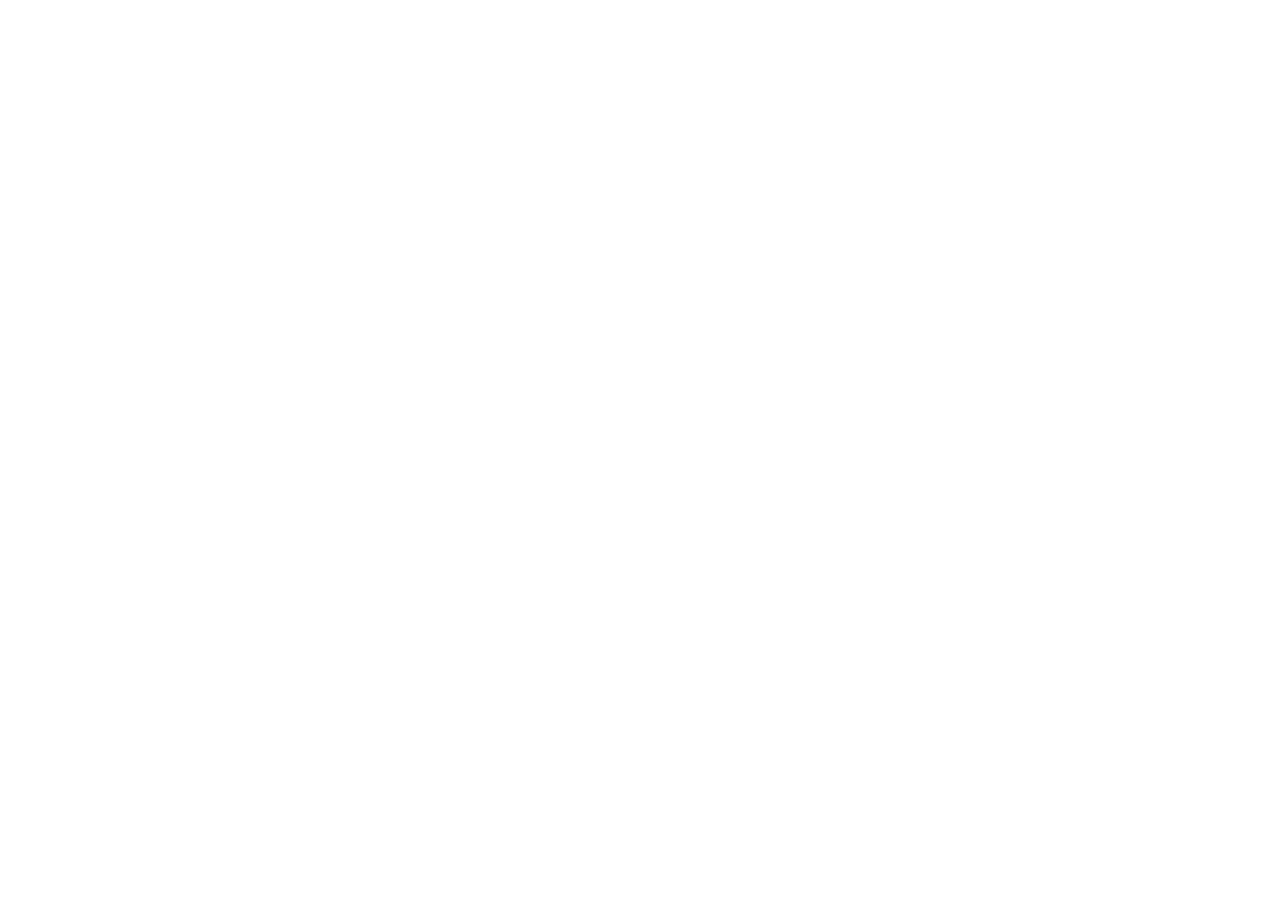
==== index.html @ a114a93b "Updates" ====
<!doctype html><html lang="en"><head><meta charset="utf-8"><meta name="viewport" content="width=device-width,initial-scale=1,shrink-to-fit=no"><meta name="theme-color" content="#000000"><link rel="manifest" href="/react-portfolio/manifest.json"><link rel="shortcut icon" href="/react-portfolio/favicon.ico"><title>David Alfonso Castaneda - Digital Developer & Architect</title><link href="/react-portfolio/static/css/main.a71a54dc.css" rel="stylesheet"></head><body><noscript>You need to enable JavaScript to run this app.</noscript><div id="root"></div><script type="text/javascript" src="/react-portfolio/static/js/main.4c6c49cf.js"></script></body></html>
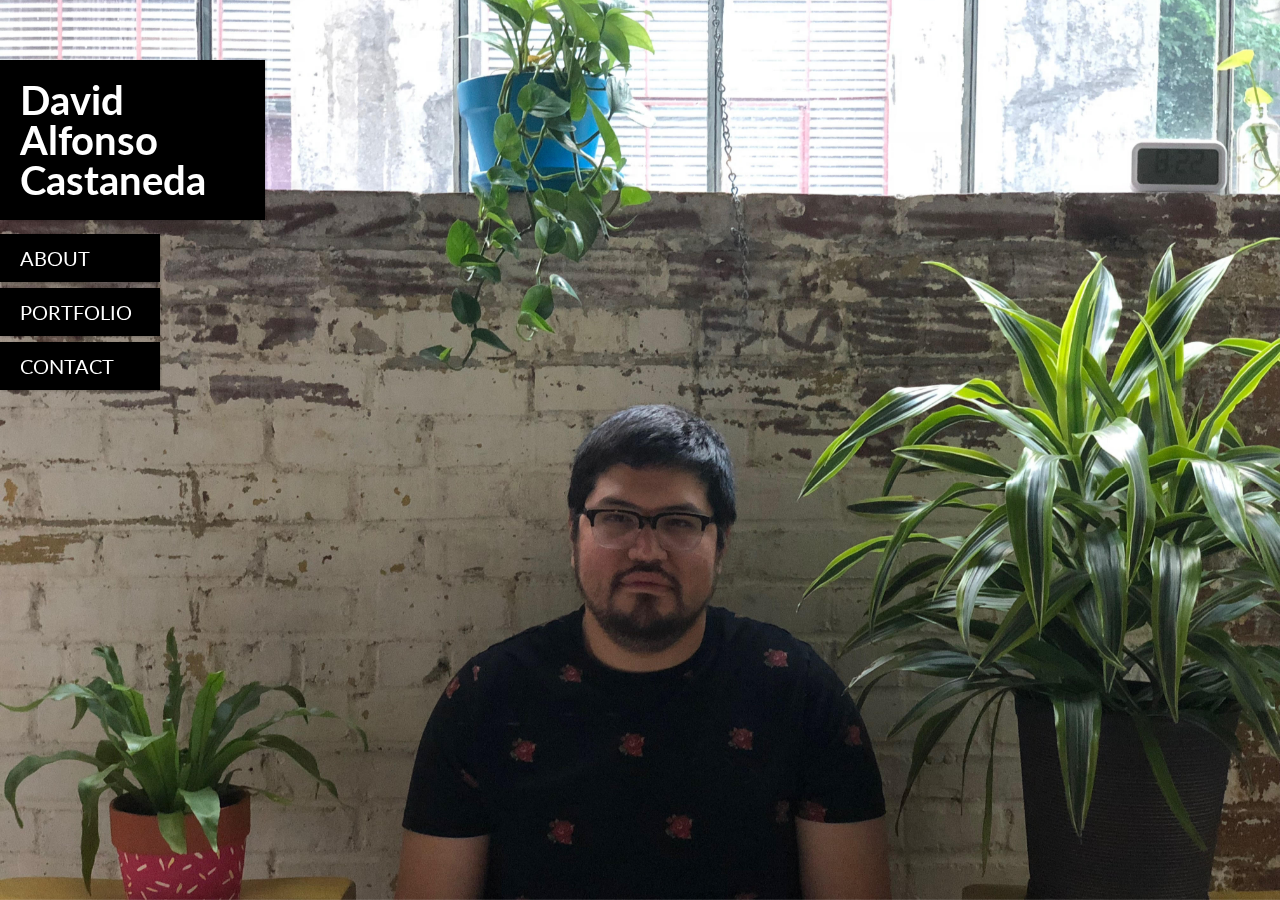
==== commit c9a901f5: "Updates" ====
--- a/index.html
+++ b/index.html
@@ -1 +1 @@
-<!doctype html><html lang="en"><head><meta charset="utf-8"><meta name="viewport" content="width=device-width,initial-scale=1,shrink-to-fit=no"><meta name="theme-color" content="#000000"><link rel="manifest" href="/react-portfolio/manifest.json"><link rel="shortcut icon" href="/react-portfolio/favicon.ico"><title>David Alfonso Castaneda - Digital Developer & Architect</title><link href="/react-portfolio/static/css/main.a71a54dc.css" rel="stylesheet"></head><body><noscript>You need to enable JavaScript to run this app.</noscript><div id="root"></div><script type="text/javascript" src="/react-portfolio/static/js/main.4c6c49cf.js"></script></body></html>+<!doctype html><html lang="en"><head><meta charset="utf-8"><meta name="viewport" content="width=device-width,initial-scale=1,shrink-to-fit=no"><meta name="theme-color" content="#000000"><link rel="manifest" href="/manifest.json"><link rel="shortcut icon" href="/favicon.ico"><title>David Alfonso Castaneda - Digital Developer & Architect</title><link href="/static/css/main.40550c34.css" rel="stylesheet"></head><body><noscript>You need to enable JavaScript to run this app.</noscript><div id="root"></div><script type="text/javascript" src="/static/js/main.9b200a5e.js"></script></body></html>--- a/static/css/main.40550c34.css
+++ b/static/css/main.40550c34.css
@@ -0,0 +1,355 @@
+@import url(https://fonts.googleapis.com/css?family=Lato:400,700,400italic,700italic&subset=latin);.home-picture{background-image:url(/static/media/me.9bbdcf84.jpg);background-repeat:no-repeat;background-size:cover;background-position:50%;position:fixed;top:0;bottom:0;left:0;right:0}body{margin:0;padding:0;font-family:sans-serif} /*!
+ * # Semantic UI 2.3.3 - Reset
+ * http://github.com/semantic-org/semantic-ui/
+ *
+ *
+ * Released under the MIT license
+ * http://opensource.org/licenses/MIT
+ *
+ */*,:after,:before{-webkit-box-sizing:inherit;box-sizing:inherit}html{-webkit-box-sizing:border-box;box-sizing:border-box}input[type=email],input[type=password],input[type=search],input[type=text]{-webkit-appearance:none;-moz-appearance:none}/*! normalize.css v7.0.0 | MIT License | github.com/necolas/normalize.css */html{line-height:1.15;-ms-text-size-adjust:100%;-webkit-text-size-adjust:100%}article,aside,footer,header,nav,section{display:block}h1{font-size:2em;margin:.67em 0}figcaption,figure,main{display:block}figure{margin:1em 40px}hr{-webkit-box-sizing:content-box;box-sizing:content-box;height:0;overflow:visible}pre{font-family:monospace,monospace;font-size:1em}a{background-color:transparent;-webkit-text-decoration-skip:objects}abbr[title]{border-bottom:none;text-decoration:underline;-webkit-text-decoration:underline dotted;text-decoration:underline dotted}b,strong{font-weight:inherit;font-weight:bolder}code,kbd,samp{font-family:monospace,monospace;font-size:1em}dfn{font-style:italic}mark{background-color:#ff0;color:#000}small{font-size:80%}sub,sup{font-size:75%;line-height:0;position:relative;vertical-align:baseline}sub{bottom:-.25em}sup{top:-.5em}audio,video{display:inline-block}audio:not([controls]){display:none;height:0}img{border-style:none}svg:not(:root){overflow:hidden}button,input,optgroup,select,textarea{font-family:sans-serif;font-size:100%;line-height:1.15;margin:0}button,input{overflow:visible}button,select{text-transform:none}[type=reset],[type=submit],button,html [type=button]{-webkit-appearance:button}[type=button]::-moz-focus-inner,[type=reset]::-moz-focus-inner,[type=submit]::-moz-focus-inner,button::-moz-focus-inner{border-style:none;padding:0}[type=button]:-moz-focusring,[type=reset]:-moz-focusring,[type=submit]:-moz-focusring,button:-moz-focusring{outline:1px dotted ButtonText}fieldset{padding:.35em .75em .625em}legend{-webkit-box-sizing:border-box;box-sizing:border-box;color:inherit;display:table;max-width:100%;padding:0;white-space:normal}progress{display:inline-block;vertical-align:baseline}textarea{overflow:auto}[type=checkbox],[type=radio]{-webkit-box-sizing:border-box;box-sizing:border-box;padding:0}[type=number]::-webkit-inner-spin-button,[type=number]::-webkit-outer-spin-button{height:auto}[type=search]{-webkit-appearance:textfield;outline-offset:-2px}[type=search]::-webkit-search-cancel-button,[type=search]::-webkit-search-decoration{-webkit-appearance:none}::-webkit-file-upload-button{-webkit-appearance:button;font:inherit}details,menu{display:block}summary{display:list-item}canvas{display:inline-block}[hidden],template{display:none}/*!
+ * # Semantic UI 2.3.3 - Site
+ * http://github.com/semantic-org/semantic-ui/
+ *
+ *
+ * Released under the MIT license
+ * http://opensource.org/licenses/MIT
+ *
+ */body,html{height:100%}html{font-size:14px}body{margin:0;overflow-x:hidden;min-width:320px;background:#fff;font-size:14px;line-height:1.4285em;color:rgba(0,0,0,.87);font-smoothing:antialiased}body,h1,h2,h3,h4,h5{padding:0;font-family:Lato,Helvetica Neue,Arial,Helvetica,sans-serif}h1,h2,h3,h4,h5{line-height:1.28571429em;margin:calc(2rem - .14285714em) 0 1rem;font-weight:700}h1{min-height:1rem;font-size:2rem}h2{font-size:1.71428571rem}h3{font-size:1.28571429rem}h4{font-size:1.07142857rem}h5{font-size:1rem}h1:first-child,h2:first-child,h3:first-child,h4:first-child,h5:first-child{margin-top:0}h1:last-child,h2:last-child,h3:last-child,h4:last-child,h5:last-child{margin-bottom:0}p{margin:0 0 1em;line-height:1.4285em}p:first-child{margin-top:0}p:last-child{margin-bottom:0}a{color:#4183c4}a,a:hover{text-decoration:none}a:hover{color:#1e70bf}::-webkit-selection{background-color:#cce2ff;color:rgba(0,0,0,.87)}::-moz-selection{background-color:#cce2ff;color:rgba(0,0,0,.87)}::selection{background-color:#cce2ff;color:rgba(0,0,0,.87)}input::-webkit-selection,textarea::-webkit-selection{background-color:hsla(0,0%,39%,.4);color:rgba(0,0,0,.87)}input::-moz-selection,textarea::-moz-selection{background-color:hsla(0,0%,39%,.4);color:rgba(0,0,0,.87)}input::selection,textarea::selection{background-color:hsla(0,0%,39%,.4);color:rgba(0,0,0,.87)}body ::-webkit-scrollbar{-webkit-appearance:none;width:10px;height:10px}body ::-webkit-scrollbar-track{background:rgba(0,0,0,.1);border-radius:0}body ::-webkit-scrollbar-thumb{cursor:pointer;border-radius:5px;background:rgba(0,0,0,.25);-webkit-transition:color .2s ease;-o-transition:color .2s ease;transition:color .2s ease}body ::-webkit-scrollbar-thumb:window-inactive{background:rgba(0,0,0,.15)}body ::-webkit-scrollbar-thumb:hover{background:hsla(202,5%,52%,.8)}body .ui.inverted::-webkit-scrollbar-track{background:hsla(0,0%,100%,.1)}body .ui.inverted::-webkit-scrollbar-thumb{background:hsla(0,0%,100%,.25)}body .ui.inverted::-webkit-scrollbar-thumb:window-inactive{background:hsla(0,0%,100%,.15)}body .ui.inverted::-webkit-scrollbar-thumb:hover{background:hsla(0,0%,100%,.35)}/*!
+ * # Semantic UI 2.3.3 - Button
+ * http://github.com/semantic-org/semantic-ui/
+ *
+ *
+ * Released under the MIT license
+ * http://opensource.org/licenses/MIT
+ *
+ */.ui.button{cursor:pointer;display:inline-block;min-height:1em;outline:0;border:none;vertical-align:baseline;background:#e0e1e2 none;color:rgba(0,0,0,.6);font-family:Lato,Helvetica Neue,Arial,Helvetica,sans-serif;margin:0 .25em 0 0;padding:.78571429em 1.5em;text-transform:none;text-shadow:none;font-weight:700;line-height:1em;font-style:normal;text-align:center;text-decoration:none;border-radius:.28571429rem;-webkit-user-select:none;-moz-user-select:none;-ms-user-select:none;user-select:none;-webkit-transition:opacity .1s ease,background-color .1s ease,color .1s ease,background .1s ease,-webkit-box-shadow .1s ease;transition:opacity .1s ease,background-color .1s ease,color .1s ease,background .1s ease,-webkit-box-shadow .1s ease;-o-transition:opacity .1s ease,background-color .1s ease,color .1s ease,box-shadow .1s ease,background .1s ease;transition:opacity .1s ease,background-color .1s ease,color .1s ease,box-shadow .1s ease,background .1s ease;transition:opacity .1s ease,background-color .1s ease,color .1s ease,box-shadow .1s ease,background .1s ease,-webkit-box-shadow .1s ease;will-change:"";-webkit-tap-highlight-color:transparent}.ui.button,.ui.button:hover{-webkit-box-shadow:0 0 0 1px transparent inset,0 0 0 0 rgba(34,36,38,.15) inset;box-shadow:inset 0 0 0 1px transparent,inset 0 0 0 0 rgba(34,36,38,.15)}.ui.button:hover{background-color:#cacbcd;background-image:none;color:rgba(0,0,0,.8)}.ui.button:hover .icon{opacity:.85}.ui.button:focus{background-color:#cacbcd;color:rgba(0,0,0,.8);background-image:""!important;-webkit-box-shadow:""!important;box-shadow:""!important}.ui.button:focus .icon{opacity:.85}.ui.active.button:active,.ui.button:active{background-color:#babbbc;background-image:"";color:rgba(0,0,0,.9);-webkit-box-shadow:0 0 0 1px transparent inset,none;box-shadow:inset 0 0 0 1px transparent,none}.ui.active.button{-webkit-box-shadow:0 0 0 1px transparent inset;box-shadow:inset 0 0 0 1px transparent}.ui.active.button,.ui.active.button:hover{color:rgba(0,0,0,.95)}.ui.active.button,.ui.active.button:active,.ui.active.button:hover{background-color:#c0c1c2;background-image:none}.ui.loading.loading.loading.loading.loading.loading.button{position:relative;cursor:default;text-shadow:none!important;color:transparent!important;opacity:1;pointer-events:auto;-webkit-transition:all 0s linear,opacity .1s ease;-o-transition:all 0s linear,opacity .1s ease;transition:all 0s linear,opacity .1s ease}.ui.loading.button:before{border-radius:500rem;border:.2em solid rgba(0,0,0,.15)}.ui.loading.button:after,.ui.loading.button:before{position:absolute;content:"";top:50%;left:50%;margin:-.64285714em 0 0 -.64285714em;width:1.28571429em;height:1.28571429em}.ui.loading.button:after{-webkit-animation:button-spin .6s linear;animation:button-spin .6s linear;-webkit-animation-iteration-count:infinite;animation-iteration-count:infinite;border-radius:500rem;border-color:#fff transparent transparent;border-style:solid;border-width:.2em;-webkit-box-shadow:0 0 0 1px transparent;box-shadow:0 0 0 1px transparent}.ui.labeled.icon.loading.button .icon{background-color:transparent;-webkit-box-shadow:none;box-shadow:none}@-webkit-keyframes button-spin{0%{-webkit-transform:rotate(0);transform:rotate(0)}to{-webkit-transform:rotate(1turn);transform:rotate(1turn)}}@keyframes button-spin{0%{-webkit-transform:rotate(0);transform:rotate(0)}to{-webkit-transform:rotate(1turn);transform:rotate(1turn)}}.ui.basic.loading.button:not(.inverted):before{border-color:rgba(0,0,0,.1)}.ui.basic.loading.button:not(.inverted):after{border-top-color:#767676}.ui.button:disabled,.ui.buttons .disabled.button,.ui.disabled.active.button,.ui.disabled.button,.ui.disabled.button:hover{cursor:default;opacity:.45!important;background-image:none!important;-webkit-box-shadow:none!important;box-shadow:none!important;pointer-events:none!important}.ui.basic.buttons .ui.disabled.button{border-color:rgba(34,36,38,.5)}.ui.animated.button{position:relative;overflow:hidden;padding-right:0!important;vertical-align:middle;z-index:1}.ui.animated.button .content{will-change:transform,opacity}.ui.animated.button .visible.content{position:relative;margin-right:1.5em}.ui.animated.button .hidden.content{position:absolute;width:100%}.ui.animated.button .hidden.content,.ui.animated.button .visible.content{-webkit-transition:right .3s ease 0s;-o-transition:right .3s ease 0s;transition:right .3s ease 0s}.ui.animated.button .visible.content{left:auto;right:0}.ui.animated.button .hidden.content{top:50%;left:auto;right:-100%;margin-top:-.5em}.ui.animated.button:focus .visible.content,.ui.animated.button:hover .visible.content{left:auto;right:200%}.ui.animated.button:focus .hidden.content,.ui.animated.button:hover .hidden.content{left:auto;right:0}.ui.vertical.animated.button .hidden.content,.ui.vertical.animated.button .visible.content{-webkit-transition:top .3s ease,-webkit-transform .3s ease;transition:top .3s ease,-webkit-transform .3s ease;-o-transition:top .3s ease,transform .3s ease;transition:top .3s ease,transform .3s ease;transition:top .3s ease,transform .3s ease,-webkit-transform .3s ease}.ui.vertical.animated.button .visible.content{-webkit-transform:translateY(0);-ms-transform:translateY(0);transform:translateY(0);right:auto}.ui.vertical.animated.button .hidden.content{top:-50%;left:0;right:auto}.ui.vertical.animated.button:focus .visible.content,.ui.vertical.animated.button:hover .visible.content{-webkit-transform:translateY(200%);-ms-transform:translateY(200%);transform:translateY(200%);right:auto}.ui.vertical.animated.button:focus .hidden.content,.ui.vertical.animated.button:hover .hidden.content{top:50%;right:auto}.ui.fade.animated.button .hidden.content,.ui.fade.animated.button .visible.content{-webkit-transition:opacity .3s ease,-webkit-transform .3s ease;transition:opacity .3s ease,-webkit-transform .3s ease;-o-transition:opacity .3s ease,transform .3s ease;transition:opacity .3s ease,transform .3s ease;transition:opacity .3s ease,transform .3s ease,-webkit-transform .3s ease}.ui.fade.animated.button .visible.content{left:auto;right:auto;opacity:1;-webkit-transform:scale(1);-ms-transform:scale(1);transform:scale(1)}.ui.fade.animated.button .hidden.content{opacity:0;left:0;right:auto;-webkit-transform:scale(1.5);-ms-transform:scale(1.5);transform:scale(1.5)}.ui.fade.animated.button:focus .visible.content,.ui.fade.animated.button:hover .visible.content{left:auto;right:auto;opacity:0;-webkit-transform:scale(.75);-ms-transform:scale(.75);transform:scale(.75)}.ui.fade.animated.button:focus .hidden.content,.ui.fade.animated.button:hover .hidden.content{left:0;right:auto;opacity:1;-webkit-transform:scale(1);-ms-transform:scale(1);transform:scale(1)}.ui.inverted.button{-webkit-box-shadow:0 0 0 2px #fff inset!important;box-shadow:inset 0 0 0 2px #fff!important;background:transparent none;color:#fff;text-shadow:none!important}.ui.inverted.buttons .button{margin:0 0 0 -2px}.ui.inverted.buttons .button:first-child{margin-left:0}.ui.inverted.vertical.buttons .button{margin:0 0 -2px}.ui.inverted.vertical.buttons .button:first-child{margin-top:0}.ui.inverted.button.active,.ui.inverted.button:focus,.ui.inverted.button:hover{background:#fff;-webkit-box-shadow:0 0 0 2px #fff inset!important;box-shadow:inset 0 0 0 2px #fff!important;color:rgba(0,0,0,.8)}.ui.inverted.button.active:focus{background:#dcddde;-webkit-box-shadow:0 0 0 2px #dcddde inset!important;box-shadow:inset 0 0 0 2px #dcddde!important;color:rgba(0,0,0,.8)}.ui.labeled.button:not(.icon){display:-ms-inline-flexbox;display:inline-flex;-ms-flex-direction:row;flex-direction:row;background:0 0!important;padding:0!important;border:none!important;-webkit-box-shadow:none!important;box-shadow:none!important}.ui.labeled.button>.button{margin:0}.ui.labeled.button>.label{display:-ms-flexbox;display:flex;-ms-flex-align:center;align-items:center;margin:0 0 0 -1px!important;padding:"";font-size:1em;border-color:rgba(34,36,38,.15)}.ui.labeled.button>.tag.label:before{width:1.85em;height:1.85em}.ui.labeled.button:not([class*="left labeled"])>.button{border-top-right-radius:0;border-bottom-right-radius:0}.ui.labeled.button:not([class*="left labeled"])>.label,.ui[class*="left labeled"].button>.button{border-top-left-radius:0;border-bottom-left-radius:0}.ui[class*="left labeled"].button>.label{border-top-right-radius:0;border-bottom-right-radius:0}.ui.facebook.button{background-color:#3b5998;color:#fff;text-shadow:none;background-image:none;-webkit-box-shadow:0 0 0 0 rgba(34,36,38,.15) inset;box-shadow:inset 0 0 0 0 rgba(34,36,38,.15)}.ui.facebook.button:hover{background-color:#304d8a;color:#fff;text-shadow:none}.ui.facebook.button:active{background-color:#2d4373;color:#fff;text-shadow:none}.ui.twitter.button{background-color:#55acee;color:#fff;text-shadow:none;background-image:none;-webkit-box-shadow:0 0 0 0 rgba(34,36,38,.15) inset;box-shadow:inset 0 0 0 0 rgba(34,36,38,.15)}.ui.twitter.button:hover{background-color:#35a2f4;color:#fff;text-shadow:none}.ui.twitter.button:active{background-color:#2795e9;color:#fff;text-shadow:none}.ui.google.plus.button{background-color:#dd4b39;color:#fff;text-shadow:none;background-image:none;-webkit-box-shadow:0 0 0 0 rgba(34,36,38,.15) inset;box-shadow:inset 0 0 0 0 rgba(34,36,38,.15)}.ui.google.plus.button:hover{background-color:#e0321c;color:#fff;text-shadow:none}.ui.google.plus.button:active{background-color:#c23321;color:#fff;text-shadow:none}.ui.linkedin.button{background-color:#1f88be;color:#fff;text-shadow:none}.ui.linkedin.button:hover{background-color:#147baf;color:#fff;text-shadow:none}.ui.linkedin.button:active{background-color:#186992;color:#fff;text-shadow:none}.ui.youtube.button{background-color:red;color:#fff;text-shadow:none;background-image:none;-webkit-box-shadow:0 0 0 0 rgba(34,36,38,.15) inset;box-shadow:inset 0 0 0 0 rgba(34,36,38,.15)}.ui.youtube.button:hover{background-color:#e60000;color:#fff;text-shadow:none}.ui.youtube.button:active{background-color:#c00;color:#fff;text-shadow:none}.ui.instagram.button{background-color:#49769c;color:#fff;text-shadow:none;background-image:none;-webkit-box-shadow:0 0 0 0 rgba(34,36,38,.15) inset;box-shadow:inset 0 0 0 0 rgba(34,36,38,.15)}.ui.instagram.button:hover{background-color:#3d698e;color:#fff;text-shadow:none}.ui.instagram.button:active{background-color:#395c79;color:#fff;text-shadow:none}.ui.pinterest.button{background-color:#bd081c;color:#fff;text-shadow:none;background-image:none;-webkit-box-shadow:0 0 0 0 rgba(34,36,38,.15) inset;box-shadow:inset 0 0 0 0 rgba(34,36,38,.15)}.ui.pinterest.button:hover{background-color:#ac0013;color:#fff;text-shadow:none}.ui.pinterest.button:active{background-color:#8c0615;color:#fff;text-shadow:none}.ui.vk.button{background-color:#4d7198;color:#fff;background-image:none;-webkit-box-shadow:0 0 0 0 rgba(34,36,38,.15) inset;box-shadow:inset 0 0 0 0 rgba(34,36,38,.15)}.ui.vk.button:hover{background-color:#41648a;color:#fff}.ui.vk.button:active{background-color:#3c5876;color:#fff}.ui.button>.icon:not(.button){height:.85714286em;opacity:.8;-webkit-transition:opacity .1s ease;-o-transition:opacity .1s ease;transition:opacity .1s ease;vertical-align:"";color:""}.ui.button:not(.icon)>.icon:not(.button):not(.dropdown),.ui.button>.icon:not(.button){margin:0 .42857143em 0 -.21428571em}.ui.button:not(.icon)>.right.icon:not(.button):not(.dropdown){margin:0 -.21428571em 0 .42857143em}.ui[class*="left floated"].button,.ui[class*="left floated"].buttons{float:left;margin-left:0;margin-right:.25em}.ui[class*="right floated"].button,.ui[class*="right floated"].buttons{float:right;margin-right:0;margin-left:.25em}.ui.compact.button,.ui.compact.buttons .button{padding:.58928571em 1.125em}.ui.compact.icon.button,.ui.compact.icon.buttons .button{padding:.58928571em}.ui.compact.labeled.icon.button,.ui.compact.labeled.icon.buttons .button{padding:.58928571em 3.69642857em}.ui.mini.button,.ui.mini.buttons .button,.ui.mini.buttons .or{font-size:.78571429rem}.ui.tiny.button,.ui.tiny.buttons .button,.ui.tiny.buttons .or{font-size:.85714286rem}.ui.small.button,.ui.small.buttons .button,.ui.small.buttons .or{font-size:.92857143rem}.ui.button,.ui.buttons .button,.ui.buttons .or{font-size:1rem}.ui.large.button,.ui.large.buttons .button,.ui.large.buttons .or{font-size:1.14285714rem}.ui.big.button,.ui.big.buttons .button,.ui.big.buttons .or{font-size:1.28571429rem}.ui.huge.button,.ui.huge.buttons .button,.ui.huge.buttons .or{font-size:1.42857143rem}.ui.massive.button,.ui.massive.buttons .button,.ui.massive.buttons .or{font-size:1.71428571rem}.ui.icon.button,.ui.icon.buttons .button{padding:.78571429em}.ui.icon.button>.icon,.ui.icon.buttons .button>.icon{opacity:.9;margin:0!important;vertical-align:top}.ui.basic.button,.ui.basic.buttons .button{background:transparent none!important;color:rgba(0,0,0,.6)!important;font-weight:400;border-radius:.28571429rem;text-transform:none;text-shadow:none!important;-webkit-box-shadow:0 0 0 1px rgba(34,36,38,.15) inset;box-shadow:inset 0 0 0 1px rgba(34,36,38,.15)}.ui.basic.buttons{-webkit-box-shadow:none;box-shadow:none;border:1px solid rgba(34,36,38,.15);border-radius:.28571429rem}.ui.basic.buttons .button{border-radius:0}.ui.basic.button:focus,.ui.basic.button:hover,.ui.basic.buttons .button:focus,.ui.basic.buttons .button:hover{background:#fff!important;color:rgba(0,0,0,.8)!important;-webkit-box-shadow:0 0 0 1px rgba(34,36,38,.35) inset,0 0 0 0 rgba(34,36,38,.15) inset;box-shadow:inset 0 0 0 1px rgba(34,36,38,.35),inset 0 0 0 0 rgba(34,36,38,.15)}.ui.basic.button:active,.ui.basic.buttons .button:active{background:#f8f8f8!important;color:rgba(0,0,0,.9)!important;-webkit-box-shadow:0 0 0 1px rgba(0,0,0,.15) inset,0 1px 4px 0 rgba(34,36,38,.15) inset;box-shadow:inset 0 0 0 1px rgba(0,0,0,.15),inset 0 1px 4px 0 rgba(34,36,38,.15)}.ui.basic.active.button,.ui.basic.buttons .active.button{background:rgba(0,0,0,.05)!important;-webkit-box-shadow:""!important;box-shadow:""!important;color:rgba(0,0,0,.95)!important}.ui.basic.active.button:hover,.ui.basic.buttons .active.button:hover{background-color:rgba(0,0,0,.05)}.ui.basic.buttons .button:hover{-webkit-box-shadow:0 0 0 1px rgba(34,36,38,.35) inset,0 0 0 0 rgba(34,36,38,.15) inset inset;box-shadow:inset 0 0 0 1px rgba(34,36,38,.35),inset inset 0 0 0 0 rgba(34,36,38,.15)}.ui.basic.buttons .button:active{-webkit-box-shadow:0 0 0 1px rgba(0,0,0,.15) inset,0 1px 4px 0 rgba(34,36,38,.15) inset inset;box-shadow:inset 0 0 0 1px rgba(0,0,0,.15),inset inset 0 1px 4px 0 rgba(34,36,38,.15)}.ui.basic.buttons .active.button{-webkit-box-shadow:""!important;box-shadow:""!important}.ui.basic.inverted.button,.ui.basic.inverted.buttons .button{background-color:transparent!important;color:#f9fafb!important;-webkit-box-shadow:0 0 0 2px hsla(0,0%,100%,.5) inset!important;box-shadow:inset 0 0 0 2px hsla(0,0%,100%,.5)!important}.ui.basic.inverted.button:focus,.ui.basic.inverted.button:hover,.ui.basic.inverted.buttons .button:focus,.ui.basic.inverted.buttons .button:hover{color:#fff!important;-webkit-box-shadow:0 0 0 2px #fff inset!important;box-shadow:inset 0 0 0 2px #fff!important}.ui.basic.inverted.button:active,.ui.basic.inverted.buttons .button:active{background-color:hsla(0,0%,100%,.08)!important;color:#fff!important;-webkit-box-shadow:0 0 0 2px hsla(0,0%,100%,.9) inset!important;box-shadow:inset 0 0 0 2px hsla(0,0%,100%,.9)!important}.ui.basic.inverted.active.button,.ui.basic.inverted.buttons .active.button{background-color:hsla(0,0%,100%,.08);color:#fff;text-shadow:none;-webkit-box-shadow:0 0 0 2px hsla(0,0%,100%,.7) inset;box-shadow:inset 0 0 0 2px hsla(0,0%,100%,.7)}.ui.basic.inverted.active.button:hover,.ui.basic.inverted.buttons .active.button:hover{background-color:hsla(0,0%,100%,.15);-webkit-box-shadow:0 0 0 2px #fff inset!important;box-shadow:inset 0 0 0 2px #fff!important}.ui.basic.buttons .button{border-left:1px solid rgba(34,36,38,.15);-webkit-box-shadow:none;box-shadow:none}.ui.basic.vertical.buttons .button{border-left:none;border-left-width:0;border-top:1px solid rgba(34,36,38,.15)}.ui.basic.vertical.buttons .button:first-child{border-top-width:0}.ui.labeled.icon.button,.ui.labeled.icon.buttons .button{position:relative;padding-left:4.07142857em!important;padding-right:1.5em!important}.ui.labeled.icon.button>.icon,.ui.labeled.icon.buttons>.button>.icon{position:absolute;height:100%;line-height:1;border-radius:0;border-top-left-radius:inherit;border-bottom-left-radius:inherit;text-align:center;margin:0;width:2.57142857em;background-color:rgba(0,0,0,.05);color:"";-webkit-box-shadow:-1px 0 0 0 transparent inset;box-shadow:inset -1px 0 0 0 transparent;top:0;left:0}.ui[class*="right labeled"].icon.button{padding-right:4.07142857em!important;padding-left:1.5em!important}.ui[class*="right labeled"].icon.button>.icon{left:auto;right:0;border-radius:0;border-top-right-radius:inherit;border-bottom-right-radius:inherit;-webkit-box-shadow:1px 0 0 0 transparent inset;box-shadow:inset 1px 0 0 0 transparent}.ui.labeled.icon.button>.icon:after,.ui.labeled.icon.button>.icon:before,.ui.labeled.icon.buttons>.button>.icon:after,.ui.labeled.icon.buttons>.button>.icon:before{display:block;position:absolute;width:100%;top:50%;text-align:center;-webkit-transform:translateY(-50%);-ms-transform:translateY(-50%);transform:translateY(-50%)}.ui.labeled.icon.buttons .button>.icon{border-radius:0}.ui.labeled.icon.buttons .button:first-child>.icon{border-top-left-radius:.28571429rem;border-bottom-left-radius:.28571429rem}.ui.labeled.icon.buttons .button:last-child>.icon{border-top-right-radius:.28571429rem;border-bottom-right-radius:.28571429rem}.ui.vertical.labeled.icon.buttons .button:first-child>.icon{border-radius:0;border-top-left-radius:.28571429rem}.ui.vertical.labeled.icon.buttons .button:last-child>.icon{border-radius:0;border-bottom-left-radius:.28571429rem}.ui.fluid[class*="left labeled"].icon.button,.ui.fluid[class*="right labeled"].icon.button{padding-left:1.5em!important;padding-right:1.5em!important}.ui.button.toggle.active,.ui.buttons .button.toggle.active,.ui.toggle.buttons .active.button{background-color:#21ba45!important;-webkit-box-shadow:none!important;box-shadow:none!important;text-shadow:none;color:#fff!important}.ui.button.toggle.active:hover{background-color:#16ab39!important;text-shadow:none;color:#fff!important}.ui.circular.button{border-radius:10em}.ui.circular.button>.icon{width:1em;vertical-align:baseline}.ui.buttons .or{position:relative;width:.3em;height:2.57142857em;z-index:3}.ui.buttons .or:before{position:absolute;text-align:center;border-radius:500rem;content:"or";top:50%;left:50%;background-color:#fff;text-shadow:none;margin-top:-.89285714em;margin-left:-.89285714em;width:1.78571429em;height:1.78571429em;line-height:1.78571429em;color:rgba(0,0,0,.4);font-style:normal;font-weight:700;-webkit-box-shadow:0 0 0 1px transparent inset;box-shadow:inset 0 0 0 1px transparent}.ui.buttons .or[data-text]:before{content:attr(data-text)}.ui.fluid.buttons .or{width:0!important}.ui.fluid.buttons .or:after{display:none}.ui.attached.button{position:relative;display:block;margin:0;border-radius:0;-webkit-box-shadow:0 0 0 1px rgba(34,36,38,.15)!important;box-shadow:0 0 0 1px rgba(34,36,38,.15)!important}.ui.attached.top.button{border-radius:.28571429rem .28571429rem 0 0}.ui.attached.bottom.button{border-radius:0 0 .28571429rem .28571429rem}.ui.left.attached.button{display:inline-block;border-left:none;text-align:right;padding-right:.75em;border-radius:.28571429rem 0 0 .28571429rem}.ui.right.attached.button{display:inline-block;text-align:left;padding-left:.75em;border-radius:0 .28571429rem .28571429rem 0}.ui.attached.buttons{position:relative;display:-ms-flexbox;display:flex;border-radius:0;width:auto!important;z-index:2;margin-left:-1px;margin-right:-1px}.ui.attached.buttons .button{margin:0}.ui.attached.buttons .button:first-child,.ui.attached.buttons .button:last-child{border-radius:0}.ui[class*="top attached"].buttons{margin-bottom:-1px;border-radius:.28571429rem .28571429rem 0 0}.ui[class*="top attached"].buttons .button:first-child{border-radius:.28571429rem 0 0 0}.ui[class*="top attached"].buttons .button:last-child{border-radius:0 .28571429rem 0 0}.ui[class*="bottom attached"].buttons{margin-top:-1px;border-radius:0 0 .28571429rem .28571429rem}.ui[class*="bottom attached"].buttons .button:first-child{border-radius:0 0 0 .28571429rem}.ui[class*="bottom attached"].buttons .button:last-child{border-radius:0 0 .28571429rem 0}.ui[class*="left attached"].buttons{display:-ms-inline-flexbox;display:inline-flex;margin-right:0;margin-left:-1px;border-radius:0 .28571429rem .28571429rem 0}.ui[class*="left attached"].buttons .button:first-child{margin-left:-1px;border-radius:0 .28571429rem 0 0}.ui[class*="left attached"].buttons .button:last-child{margin-left:-1px;border-radius:0 0 .28571429rem 0}.ui[class*="right attached"].buttons{display:-ms-inline-flexbox;display:inline-flex;margin-left:0;margin-right:-1px;border-radius:.28571429rem 0 0 .28571429rem}.ui[class*="right attached"].buttons .button:first-child{margin-left:-1px;border-radius:.28571429rem 0 0 0}.ui[class*="right attached"].buttons .button:last-child{margin-left:-1px;border-radius:0 0 0 .28571429rem}.ui.fluid.button,.ui.fluid.buttons{width:100%}.ui.fluid.button{display:block}.ui.two.buttons{width:100%}.ui.two.buttons>.button{width:50%}.ui.three.buttons{width:100%}.ui.three.buttons>.button{width:33.333%}.ui.four.buttons{width:100%}.ui.four.buttons>.button{width:25%}.ui.five.buttons{width:100%}.ui.five.buttons>.button{width:20%}.ui.six.buttons{width:100%}.ui.six.buttons>.button{width:16.666%}.ui.seven.buttons{width:100%}.ui.seven.buttons>.button{width:14.285%}.ui.eight.buttons{width:100%}.ui.eight.buttons>.button{width:12.5%}.ui.nine.buttons{width:100%}.ui.nine.buttons>.button{width:11.11%}.ui.ten.buttons{width:100%}.ui.ten.buttons>.button{width:10%}.ui.eleven.buttons{width:100%}.ui.eleven.buttons>.button{width:9.09%}.ui.twelve.buttons{width:100%}.ui.twelve.buttons>.button{width:8.3333%}.ui.fluid.vertical.buttons,.ui.fluid.vertical.buttons>.button{display:-ms-flexbox;display:flex;width:auto}.ui.two.vertical.buttons>.button{height:50%}.ui.three.vertical.buttons>.button{height:33.333%}.ui.four.vertical.buttons>.button{height:25%}.ui.five.vertical.buttons>.button{height:20%}.ui.six.vertical.buttons>.button{height:16.666%}.ui.seven.vertical.buttons>.button{height:14.285%}.ui.eight.vertical.buttons>.button{height:12.5%}.ui.nine.vertical.buttons>.button{height:11.11%}.ui.ten.vertical.buttons>.button{height:10%}.ui.eleven.vertical.buttons>.button{height:9.09%}.ui.twelve.vertical.buttons>.button{height:8.3333%}.ui.black.button,.ui.black.buttons .button{background-color:#1b1c1d;color:#fff;text-shadow:none;background-image:none}.ui.black.button{-webkit-box-shadow:0 0 0 0 rgba(34,36,38,.15) inset;box-shadow:inset 0 0 0 0 rgba(34,36,38,.15)}.ui.black.button:hover,.ui.black.buttons .button:hover{background-color:#27292a;color:#fff;text-shadow:none}.ui.black.button:focus,.ui.black.buttons .button:focus{background-color:#2f3032;color:#fff;text-shadow:none}.ui.black.button:active,.ui.black.buttons .button:active{background-color:#343637;color:#fff;text-shadow:none}.ui.black.active.button,.ui.black.button .active.button:active,.ui.black.buttons .active.button,.ui.black.buttons .active.button:active{background-color:#0f0f10;color:#fff;text-shadow:none}.ui.basic.black.button,.ui.basic.black.buttons .button{-webkit-box-shadow:0 0 0 1px #1b1c1d inset!important;box-shadow:inset 0 0 0 1px #1b1c1d!important;color:#1b1c1d!important}.ui.basic.black.button:hover,.ui.basic.black.buttons .button:hover{background:0 0!important;-webkit-box-shadow:0 0 0 1px #27292a inset!important;box-shadow:inset 0 0 0 1px #27292a!important;color:#27292a!important}.ui.basic.black.button:focus,.ui.basic.black.buttons .button:focus{background:0 0!important;-webkit-box-shadow:0 0 0 1px #2f3032 inset!important;box-shadow:inset 0 0 0 1px #2f3032!important;color:#27292a!important}.ui.basic.black.active.button,.ui.basic.black.buttons .active.button{background:0 0!important;-webkit-box-shadow:0 0 0 1px #0f0f10 inset!important;box-shadow:inset 0 0 0 1px #0f0f10!important;color:#343637!important}.ui.basic.black.button:active,.ui.basic.black.buttons .button:active{-webkit-box-shadow:0 0 0 1px #343637 inset!important;box-shadow:inset 0 0 0 1px #343637!important;color:#343637!important}.ui.buttons:not(.vertical)>.basic.black.button:not(:first-child){margin-left:-1px}.ui.inverted.black.button,.ui.inverted.black.buttons .button{background-color:transparent;-webkit-box-shadow:0 0 0 2px #d4d4d5 inset!important;box-shadow:inset 0 0 0 2px #d4d4d5!important;color:#fff}.ui.inverted.black.button.active,.ui.inverted.black.button:active,.ui.inverted.black.button:focus,.ui.inverted.black.button:hover,.ui.inverted.black.buttons .button.active,.ui.inverted.black.buttons .button:active,.ui.inverted.black.buttons .button:focus,.ui.inverted.black.buttons .button:hover{-webkit-box-shadow:none!important;box-shadow:none!important;color:#fff}.ui.inverted.black.active.button,.ui.inverted.black.button:active,.ui.inverted.black.button:focus,.ui.inverted.black.button:hover,.ui.inverted.black.buttons .active.button,.ui.inverted.black.buttons .button:active,.ui.inverted.black.buttons .button:focus,.ui.inverted.black.buttons .button:hover{background-color:#000}.ui.inverted.black.basic.button,.ui.inverted.black.basic.buttons .button,.ui.inverted.black.buttons .basic.button{background-color:transparent;-webkit-box-shadow:0 0 0 2px hsla(0,0%,100%,.5) inset!important;box-shadow:inset 0 0 0 2px hsla(0,0%,100%,.5)!important;color:#fff!important}.ui.inverted.black.basic.button:hover,.ui.inverted.black.basic.buttons .button:hover,.ui.inverted.black.buttons .basic.button:hover{-webkit-box-shadow:0 0 0 2px #000 inset!important;box-shadow:inset 0 0 0 2px #000!important;color:#fff!important}.ui.inverted.black.basic.button:focus,.ui.inverted.black.basic.buttons .button:focus{-webkit-box-shadow:0 0 0 2px #000 inset!important;box-shadow:inset 0 0 0 2px #000!important;color:#545454!important}.ui.inverted.black.basic.active.button,.ui.inverted.black.basic.button:active,.ui.inverted.black.basic.buttons .active.button,.ui.inverted.black.basic.buttons .button:active,.ui.inverted.black.buttons .basic.active.button,.ui.inverted.black.buttons .basic.button:active{-webkit-box-shadow:0 0 0 2px #000 inset!important;box-shadow:inset 0 0 0 2px #000!important;color:#fff!important}.ui.grey.button,.ui.grey.buttons .button{background-color:#767676;color:#fff;text-shadow:none;background-image:none}.ui.grey.button{-webkit-box-shadow:0 0 0 0 rgba(34,36,38,.15) inset;box-shadow:inset 0 0 0 0 rgba(34,36,38,.15)}.ui.grey.button:hover,.ui.grey.buttons .button:hover{background-color:#838383;color:#fff;text-shadow:none}.ui.grey.button:focus,.ui.grey.buttons .button:focus{background-color:#8a8a8a;color:#fff;text-shadow:none}.ui.grey.button:active,.ui.grey.buttons .button:active{background-color:#909090;color:#fff;text-shadow:none}.ui.grey.active.button,.ui.grey.button .active.button:active,.ui.grey.buttons .active.button,.ui.grey.buttons .active.button:active{background-color:#696969;color:#fff;text-shadow:none}.ui.basic.grey.button,.ui.basic.grey.buttons .button{-webkit-box-shadow:0 0 0 1px #767676 inset!important;box-shadow:inset 0 0 0 1px #767676!important;color:#767676!important}.ui.basic.grey.button:hover,.ui.basic.grey.buttons .button:hover{background:0 0!important;-webkit-box-shadow:0 0 0 1px #838383 inset!important;box-shadow:inset 0 0 0 1px #838383!important;color:#838383!important}.ui.basic.grey.button:focus,.ui.basic.grey.buttons .button:focus{background:0 0!important;-webkit-box-shadow:0 0 0 1px #8a8a8a inset!important;box-shadow:inset 0 0 0 1px #8a8a8a!important;color:#838383!important}.ui.basic.grey.active.button,.ui.basic.grey.buttons .active.button{background:0 0!important;-webkit-box-shadow:0 0 0 1px #696969 inset!important;box-shadow:inset 0 0 0 1px #696969!important;color:#909090!important}.ui.basic.grey.button:active,.ui.basic.grey.buttons .button:active{-webkit-box-shadow:0 0 0 1px #909090 inset!important;box-shadow:inset 0 0 0 1px #909090!important;color:#909090!important}.ui.buttons:not(.vertical)>.basic.grey.button:not(:first-child){margin-left:-1px}.ui.inverted.grey.button,.ui.inverted.grey.buttons .button{background-color:transparent;-webkit-box-shadow:0 0 0 2px #d4d4d5 inset!important;box-shadow:inset 0 0 0 2px #d4d4d5!important;color:#fff}.ui.inverted.grey.button.active,.ui.inverted.grey.button:active,.ui.inverted.grey.button:focus,.ui.inverted.grey.button:hover,.ui.inverted.grey.buttons .button.active,.ui.inverted.grey.buttons .button:active,.ui.inverted.grey.buttons .button:focus,.ui.inverted.grey.buttons .button:hover{-webkit-box-shadow:none!important;box-shadow:none!important;color:rgba(0,0,0,.6)}.ui.inverted.grey.button:hover,.ui.inverted.grey.buttons .button:hover{background-color:#cfd0d2}.ui.inverted.grey.button:focus,.ui.inverted.grey.buttons .button:focus{background-color:#c7c9cb}.ui.inverted.grey.active.button,.ui.inverted.grey.buttons .active.button{background-color:#cfd0d2}.ui.inverted.grey.button:active,.ui.inverted.grey.buttons .button:active{background-color:#c2c4c5}.ui.inverted.grey.basic.button,.ui.inverted.grey.basic.buttons .button,.ui.inverted.grey.buttons .basic.button{background-color:transparent;-webkit-box-shadow:0 0 0 2px hsla(0,0%,100%,.5) inset!important;box-shadow:inset 0 0 0 2px hsla(0,0%,100%,.5)!important;color:#fff!important}.ui.inverted.grey.basic.button:hover,.ui.inverted.grey.basic.buttons .button:hover,.ui.inverted.grey.buttons .basic.button:hover{-webkit-box-shadow:0 0 0 2px #cfd0d2 inset!important;box-shadow:inset 0 0 0 2px #cfd0d2!important;color:#fff!important}.ui.inverted.grey.basic.button:focus,.ui.inverted.grey.basic.buttons .button:focus{-webkit-box-shadow:0 0 0 2px #c7c9cb inset!important;box-shadow:inset 0 0 0 2px #c7c9cb!important;color:#dcddde!important}.ui.inverted.grey.basic.active.button,.ui.inverted.grey.basic.buttons .active.button,.ui.inverted.grey.buttons .basic.active.button{-webkit-box-shadow:0 0 0 2px #cfd0d2 inset!important;box-shadow:inset 0 0 0 2px #cfd0d2!important;color:#fff!important}.ui.inverted.grey.basic.button:active,.ui.inverted.grey.basic.buttons .button:active,.ui.inverted.grey.buttons .basic.button:active{-webkit-box-shadow:0 0 0 2px #c2c4c5 inset!important;box-shadow:inset 0 0 0 2px #c2c4c5!important;color:#fff!important}.ui.brown.button,.ui.brown.buttons .button{background-color:#a5673f;color:#fff;text-shadow:none;background-image:none}.ui.brown.button{-webkit-box-shadow:0 0 0 0 rgba(34,36,38,.15) inset;box-shadow:inset 0 0 0 0 rgba(34,36,38,.15)}.ui.brown.button:hover,.ui.brown.buttons .button:hover{background-color:#975b33;color:#fff;text-shadow:none}.ui.brown.button:focus,.ui.brown.buttons .button:focus{background-color:#90532b;color:#fff;text-shadow:none}.ui.brown.button:active,.ui.brown.buttons .button:active{background-color:#805031;color:#fff;text-shadow:none}.ui.brown.active.button,.ui.brown.button .active.button:active,.ui.brown.buttons .active.button,.ui.brown.buttons .active.button:active{background-color:#995a31;color:#fff;text-shadow:none}.ui.basic.brown.button,.ui.basic.brown.buttons .button{-webkit-box-shadow:0 0 0 1px #a5673f inset!important;box-shadow:inset 0 0 0 1px #a5673f!important;color:#a5673f!important}.ui.basic.brown.button:hover,.ui.basic.brown.buttons .button:hover{background:0 0!important;-webkit-box-shadow:0 0 0 1px #975b33 inset!important;box-shadow:inset 0 0 0 1px #975b33!important;color:#975b33!important}.ui.basic.brown.button:focus,.ui.basic.brown.buttons .button:focus{background:0 0!important;-webkit-box-shadow:0 0 0 1px #90532b inset!important;box-shadow:inset 0 0 0 1px #90532b!important;color:#975b33!important}.ui.basic.brown.active.button,.ui.basic.brown.buttons .active.button{background:0 0!important;-webkit-box-shadow:0 0 0 1px #995a31 inset!important;box-shadow:inset 0 0 0 1px #995a31!important;color:#805031!important}.ui.basic.brown.button:active,.ui.basic.brown.buttons .button:active{-webkit-box-shadow:0 0 0 1px #805031 inset!important;box-shadow:inset 0 0 0 1px #805031!important;color:#805031!important}.ui.buttons:not(.vertical)>.basic.brown.button:not(:first-child){margin-left:-1px}.ui.inverted.brown.button,.ui.inverted.brown.buttons .button{background-color:transparent;-webkit-box-shadow:0 0 0 2px #d67c1c inset!important;box-shadow:inset 0 0 0 2px #d67c1c!important;color:#d67c1c}.ui.inverted.brown.button.active,.ui.inverted.brown.button:active,.ui.inverted.brown.button:focus,.ui.inverted.brown.button:hover,.ui.inverted.brown.buttons .button.active,.ui.inverted.brown.buttons .button:active,.ui.inverted.brown.buttons .button:focus,.ui.inverted.brown.buttons .button:hover{-webkit-box-shadow:none!important;box-shadow:none!important;color:#fff}.ui.inverted.brown.button:hover,.ui.inverted.brown.buttons .button:hover{background-color:#c86f11}.ui.inverted.brown.button:focus,.ui.inverted.brown.buttons .button:focus{background-color:#c16808}.ui.inverted.brown.active.button,.ui.inverted.brown.buttons .active.button{background-color:#cc6f0d}.ui.inverted.brown.button:active,.ui.inverted.brown.buttons .button:active{background-color:#a96216}.ui.inverted.brown.basic.button,.ui.inverted.brown.basic.buttons .button,.ui.inverted.brown.buttons .basic.button{background-color:transparent;-webkit-box-shadow:0 0 0 2px hsla(0,0%,100%,.5) inset!important;box-shadow:inset 0 0 0 2px hsla(0,0%,100%,.5)!important;color:#fff!important}.ui.inverted.brown.basic.button:hover,.ui.inverted.brown.basic.buttons .button:hover,.ui.inverted.brown.buttons .basic.button:hover{-webkit-box-shadow:0 0 0 2px #c86f11 inset!important;box-shadow:inset 0 0 0 2px #c86f11!important;color:#d67c1c!important}.ui.inverted.brown.basic.button:focus,.ui.inverted.brown.basic.buttons .button:focus{-webkit-box-shadow:0 0 0 2px #c16808 inset!important;box-shadow:inset 0 0 0 2px #c16808!important;color:#d67c1c!important}.ui.inverted.brown.basic.active.button,.ui.inverted.brown.basic.buttons .active.button,.ui.inverted.brown.buttons .basic.active.button{-webkit-box-shadow:0 0 0 2px #cc6f0d inset!important;box-shadow:inset 0 0 0 2px #cc6f0d!important;color:#d67c1c!important}.ui.inverted.brown.basic.button:active,.ui.inverted.brown.basic.buttons .button:active,.ui.inverted.brown.buttons .basic.button:active{-webkit-box-shadow:0 0 0 2px #a96216 inset!important;box-shadow:inset 0 0 0 2px #a96216!important;color:#d67c1c!important}.ui.blue.button,.ui.blue.buttons .button{background-color:#2185d0;color:#fff;text-shadow:none;background-image:none}.ui.blue.button{-webkit-box-shadow:0 0 0 0 rgba(34,36,38,.15) inset;box-shadow:inset 0 0 0 0 rgba(34,36,38,.15)}.ui.blue.button:hover,.ui.blue.buttons .button:hover{background-color:#1678c2;color:#fff;text-shadow:none}.ui.blue.button:focus,.ui.blue.buttons .button:focus{background-color:#0d71bb;color:#fff;text-shadow:none}.ui.blue.button:active,.ui.blue.buttons .button:active{background-color:#1a69a4;color:#fff;text-shadow:none}.ui.blue.active.button,.ui.blue.button .active.button:active,.ui.blue.buttons .active.button,.ui.blue.buttons .active.button:active{background-color:#1279c6;color:#fff;text-shadow:none}.ui.basic.blue.button,.ui.basic.blue.buttons .button{-webkit-box-shadow:0 0 0 1px #2185d0 inset!important;box-shadow:inset 0 0 0 1px #2185d0!important;color:#2185d0!important}.ui.basic.blue.button:hover,.ui.basic.blue.buttons .button:hover{background:0 0!important;-webkit-box-shadow:0 0 0 1px #1678c2 inset!important;box-shadow:inset 0 0 0 1px #1678c2!important;color:#1678c2!important}.ui.basic.blue.button:focus,.ui.basic.blue.buttons .button:focus{background:0 0!important;-webkit-box-shadow:0 0 0 1px #0d71bb inset!important;box-shadow:inset 0 0 0 1px #0d71bb!important;color:#1678c2!important}.ui.basic.blue.active.button,.ui.basic.blue.buttons .active.button{background:0 0!important;-webkit-box-shadow:0 0 0 1px #1279c6 inset!important;box-shadow:inset 0 0 0 1px #1279c6!important;color:#1a69a4!important}.ui.basic.blue.button:active,.ui.basic.blue.buttons .button:active{-webkit-box-shadow:0 0 0 1px #1a69a4 inset!important;box-shadow:inset 0 0 0 1px #1a69a4!important;color:#1a69a4!important}.ui.buttons:not(.vertical)>.basic.blue.button:not(:first-child){margin-left:-1px}.ui.inverted.blue.button,.ui.inverted.blue.buttons .button{background-color:transparent;-webkit-box-shadow:0 0 0 2px #54c8ff inset!important;box-shadow:inset 0 0 0 2px #54c8ff!important;color:#54c8ff}.ui.inverted.blue.button.active,.ui.inverted.blue.button:active,.ui.inverted.blue.button:focus,.ui.inverted.blue.button:hover,.ui.inverted.blue.buttons .button.active,.ui.inverted.blue.buttons .button:active,.ui.inverted.blue.buttons .button:focus,.ui.inverted.blue.buttons .button:hover{-webkit-box-shadow:none!important;box-shadow:none!important;color:#fff}.ui.inverted.blue.button:hover,.ui.inverted.blue.buttons .button:hover{background-color:#3ac0ff}.ui.inverted.blue.button:focus,.ui.inverted.blue.buttons .button:focus{background-color:#2bbbff}.ui.inverted.blue.active.button,.ui.inverted.blue.buttons .active.button{background-color:#3ac0ff}.ui.inverted.blue.button:active,.ui.inverted.blue.buttons .button:active{background-color:#21b8ff}.ui.inverted.blue.basic.button,.ui.inverted.blue.basic.buttons .button,.ui.inverted.blue.buttons .basic.button{background-color:transparent;-webkit-box-shadow:0 0 0 2px hsla(0,0%,100%,.5) inset!important;box-shadow:inset 0 0 0 2px hsla(0,0%,100%,.5)!important;color:#fff!important}.ui.inverted.blue.basic.button:hover,.ui.inverted.blue.basic.buttons .button:hover,.ui.inverted.blue.buttons .basic.button:hover{-webkit-box-shadow:0 0 0 2px #3ac0ff inset!important;box-shadow:inset 0 0 0 2px #3ac0ff!important;color:#54c8ff!important}.ui.inverted.blue.basic.button:focus,.ui.inverted.blue.basic.buttons .button:focus{-webkit-box-shadow:0 0 0 2px #2bbbff inset!important;box-shadow:inset 0 0 0 2px #2bbbff!important;color:#54c8ff!important}.ui.inverted.blue.basic.active.button,.ui.inverted.blue.basic.buttons .active.button,.ui.inverted.blue.buttons .basic.active.button{-webkit-box-shadow:0 0 0 2px #3ac0ff inset!important;box-shadow:inset 0 0 0 2px #3ac0ff!important;color:#54c8ff!important}.ui.inverted.blue.basic.button:active,.ui.inverted.blue.basic.buttons .button:active,.ui.inverted.blue.buttons .basic.button:active{-webkit-box-shadow:0 0 0 2px #21b8ff inset!important;box-shadow:inset 0 0 0 2px #21b8ff!important;color:#54c8ff!important}.ui.green.button,.ui.green.buttons .button{background-color:#21ba45;color:#fff;text-shadow:none;background-image:none}.ui.green.button{-webkit-box-shadow:0 0 0 0 rgba(34,36,38,.15) inset;box-shadow:inset 0 0 0 0 rgba(34,36,38,.15)}.ui.green.button:hover,.ui.green.buttons .button:hover{background-color:#16ab39;color:#fff;text-shadow:none}.ui.green.button:focus,.ui.green.buttons .button:focus{background-color:#0ea432;color:#fff;text-shadow:none}.ui.green.button:active,.ui.green.buttons .button:active{background-color:#198f35;color:#fff;text-shadow:none}.ui.green.active.button,.ui.green.button .active.button:active,.ui.green.buttons .active.button,.ui.green.buttons .active.button:active{background-color:#13ae38;color:#fff;text-shadow:none}.ui.basic.green.button,.ui.basic.green.buttons .button{-webkit-box-shadow:0 0 0 1px #21ba45 inset!important;box-shadow:inset 0 0 0 1px #21ba45!important;color:#21ba45!important}.ui.basic.green.button:hover,.ui.basic.green.buttons .button:hover{background:0 0!important;-webkit-box-shadow:0 0 0 1px #16ab39 inset!important;box-shadow:inset 0 0 0 1px #16ab39!important;color:#16ab39!important}.ui.basic.green.button:focus,.ui.basic.green.buttons .button:focus{background:0 0!important;-webkit-box-shadow:0 0 0 1px #0ea432 inset!important;box-shadow:inset 0 0 0 1px #0ea432!important;color:#16ab39!important}.ui.basic.green.active.button,.ui.basic.green.buttons .active.button{background:0 0!important;-webkit-box-shadow:0 0 0 1px #13ae38 inset!important;box-shadow:inset 0 0 0 1px #13ae38!important;color:#198f35!important}.ui.basic.green.button:active,.ui.basic.green.buttons .button:active{-webkit-box-shadow:0 0 0 1px #198f35 inset!important;box-shadow:inset 0 0 0 1px #198f35!important;color:#198f35!important}.ui.buttons:not(.vertical)>.basic.green.button:not(:first-child){margin-left:-1px}.ui.inverted.green.button,.ui.inverted.green.buttons .button{background-color:transparent;-webkit-box-shadow:0 0 0 2px #2ecc40 inset!important;box-shadow:inset 0 0 0 2px #2ecc40!important;color:#2ecc40}.ui.inverted.green.button.active,.ui.inverted.green.button:active,.ui.inverted.green.button:focus,.ui.inverted.green.button:hover,.ui.inverted.green.buttons .button.active,.ui.inverted.green.buttons .button:active,.ui.inverted.green.buttons .button:focus,.ui.inverted.green.buttons .button:hover{-webkit-box-shadow:none!important;box-shadow:none!important;color:#fff}.ui.inverted.green.button:hover,.ui.inverted.green.buttons .button:hover{background-color:#22be34}.ui.inverted.green.button:focus,.ui.inverted.green.buttons .button:focus{background-color:#19b82b}.ui.inverted.green.active.button,.ui.inverted.green.buttons .active.button{background-color:#1fc231}.ui.inverted.green.button:active,.ui.inverted.green.buttons .button:active{background-color:#25a233}.ui.inverted.green.basic.button,.ui.inverted.green.basic.buttons .button,.ui.inverted.green.buttons .basic.button{background-color:transparent;-webkit-box-shadow:0 0 0 2px hsla(0,0%,100%,.5) inset!important;box-shadow:inset 0 0 0 2px hsla(0,0%,100%,.5)!important;color:#fff!important}.ui.inverted.green.basic.button:hover,.ui.inverted.green.basic.buttons .button:hover,.ui.inverted.green.buttons .basic.button:hover{-webkit-box-shadow:0 0 0 2px #22be34 inset!important;box-shadow:inset 0 0 0 2px #22be34!important;color:#2ecc40!important}.ui.inverted.green.basic.button:focus,.ui.inverted.green.basic.buttons .button:focus{-webkit-box-shadow:0 0 0 2px #19b82b inset!important;box-shadow:inset 0 0 0 2px #19b82b!important;color:#2ecc40!important}.ui.inverted.green.basic.active.button,.ui.inverted.green.basic.buttons .active.button,.ui.inverted.green.buttons .basic.active.button{-webkit-box-shadow:0 0 0 2px #1fc231 inset!important;box-shadow:inset 0 0 0 2px #1fc231!important;color:#2ecc40!important}.ui.inverted.green.basic.button:active,.ui.inverted.green.basic.buttons .button:active,.ui.inverted.green.buttons .basic.button:active{-webkit-box-shadow:0 0 0 2px #25a233 inset!important;box-shadow:inset 0 0 0 2px #25a233!important;color:#2ecc40!important}.ui.orange.button,.ui.orange.buttons .button{background-color:#f2711c;color:#fff;text-shadow:none;background-image:none}.ui.orange.button{-webkit-box-shadow:0 0 0 0 rgba(34,36,38,.15) inset;box-shadow:inset 0 0 0 0 rgba(34,36,38,.15)}.ui.orange.button:hover,.ui.orange.buttons .button:hover{background-color:#f26202;color:#fff;text-shadow:none}.ui.orange.button:focus,.ui.orange.buttons .button:focus{background-color:#e55b00;color:#fff;text-shadow:none}.ui.orange.button:active,.ui.orange.buttons .button:active{background-color:#cf590c;color:#fff;text-shadow:none}.ui.orange.active.button,.ui.orange.button .active.button:active,.ui.orange.buttons .active.button,.ui.orange.buttons .active.button:active{background-color:#f56100;color:#fff;text-shadow:none}.ui.basic.orange.button,.ui.basic.orange.buttons .button{-webkit-box-shadow:0 0 0 1px #f2711c inset!important;box-shadow:inset 0 0 0 1px #f2711c!important;color:#f2711c!important}.ui.basic.orange.button:hover,.ui.basic.orange.buttons .button:hover{background:0 0!important;-webkit-box-shadow:0 0 0 1px #f26202 inset!important;box-shadow:inset 0 0 0 1px #f26202!important;color:#f26202!important}.ui.basic.orange.button:focus,.ui.basic.orange.buttons .button:focus{background:0 0!important;-webkit-box-shadow:0 0 0 1px #e55b00 inset!important;box-shadow:inset 0 0 0 1px #e55b00!important;color:#f26202!important}.ui.basic.orange.active.button,.ui.basic.orange.buttons .active.button{background:0 0!important;-webkit-box-shadow:0 0 0 1px #f56100 inset!important;box-shadow:inset 0 0 0 1px #f56100!important;color:#cf590c!important}.ui.basic.orange.button:active,.ui.basic.orange.buttons .button:active{-webkit-box-shadow:0 0 0 1px #cf590c inset!important;box-shadow:inset 0 0 0 1px #cf590c!important;color:#cf590c!important}.ui.buttons:not(.vertical)>.basic.orange.button:not(:first-child){margin-left:-1px}.ui.inverted.orange.button,.ui.inverted.orange.buttons .button{background-color:transparent;-webkit-box-shadow:0 0 0 2px #ff851b inset!important;box-shadow:inset 0 0 0 2px #ff851b!important;color:#ff851b}.ui.inverted.orange.button.active,.ui.inverted.orange.button:active,.ui.inverted.orange.button:focus,.ui.inverted.orange.button:hover,.ui.inverted.orange.buttons .button.active,.ui.inverted.orange.buttons .button:active,.ui.inverted.orange.buttons .button:focus,.ui.inverted.orange.buttons .button:hover{-webkit-box-shadow:none!important;box-shadow:none!important;color:#fff}.ui.inverted.orange.button:hover,.ui.inverted.orange.buttons .button:hover{background-color:#ff7701}.ui.inverted.orange.button:focus,.ui.inverted.orange.buttons .button:focus{background-color:#f17000}.ui.inverted.orange.active.button,.ui.inverted.orange.buttons .active.button{background-color:#ff7701}.ui.inverted.orange.button:active,.ui.inverted.orange.buttons .button:active{background-color:#e76b00}.ui.inverted.orange.basic.button,.ui.inverted.orange.basic.buttons .button,.ui.inverted.orange.buttons .basic.button{background-color:transparent;-webkit-box-shadow:0 0 0 2px hsla(0,0%,100%,.5) inset!important;box-shadow:inset 0 0 0 2px hsla(0,0%,100%,.5)!important;color:#fff!important}.ui.inverted.orange.basic.button:hover,.ui.inverted.orange.basic.buttons .button:hover,.ui.inverted.orange.buttons .basic.button:hover{-webkit-box-shadow:0 0 0 2px #ff7701 inset!important;box-shadow:inset 0 0 0 2px #ff7701!important;color:#ff851b!important}.ui.inverted.orange.basic.button:focus,.ui.inverted.orange.basic.buttons .button:focus{-webkit-box-shadow:0 0 0 2px #f17000 inset!important;box-shadow:inset 0 0 0 2px #f17000!important;color:#ff851b!important}.ui.inverted.orange.basic.active.button,.ui.inverted.orange.basic.buttons .active.button,.ui.inverted.orange.buttons .basic.active.button{-webkit-box-shadow:0 0 0 2px #ff7701 inset!important;box-shadow:inset 0 0 0 2px #ff7701!important;color:#ff851b!important}.ui.inverted.orange.basic.button:active,.ui.inverted.orange.basic.buttons .button:active,.ui.inverted.orange.buttons .basic.button:active{-webkit-box-shadow:0 0 0 2px #e76b00 inset!important;box-shadow:inset 0 0 0 2px #e76b00!important;color:#ff851b!important}.ui.pink.button,.ui.pink.buttons .button{background-color:#e03997;color:#fff;text-shadow:none;background-image:none}.ui.pink.button{-webkit-box-shadow:0 0 0 0 rgba(34,36,38,.15) inset;box-shadow:inset 0 0 0 0 rgba(34,36,38,.15)}.ui.pink.button:hover,.ui.pink.buttons .button:hover{background-color:#e61a8d;color:#fff;text-shadow:none}.ui.pink.button:focus,.ui.pink.buttons .button:focus{background-color:#e10f85;color:#fff;text-shadow:none}.ui.pink.button:active,.ui.pink.buttons .button:active{background-color:#c71f7e;color:#fff;text-shadow:none}.ui.pink.active.button,.ui.pink.button .active.button:active,.ui.pink.buttons .active.button,.ui.pink.buttons .active.button:active{background-color:#ea158d;color:#fff;text-shadow:none}.ui.basic.pink.button,.ui.basic.pink.buttons .button{-webkit-box-shadow:0 0 0 1px #e03997 inset!important;box-shadow:inset 0 0 0 1px #e03997!important;color:#e03997!important}.ui.basic.pink.button:hover,.ui.basic.pink.buttons .button:hover{background:0 0!important;-webkit-box-shadow:0 0 0 1px #e61a8d inset!important;box-shadow:inset 0 0 0 1px #e61a8d!important;color:#e61a8d!important}.ui.basic.pink.button:focus,.ui.basic.pink.buttons .button:focus{background:0 0!important;-webkit-box-shadow:0 0 0 1px #e10f85 inset!important;box-shadow:inset 0 0 0 1px #e10f85!important;color:#e61a8d!important}.ui.basic.pink.active.button,.ui.basic.pink.buttons .active.button{background:0 0!important;-webkit-box-shadow:0 0 0 1px #ea158d inset!important;box-shadow:inset 0 0 0 1px #ea158d!important;color:#c71f7e!important}.ui.basic.pink.button:active,.ui.basic.pink.buttons .button:active{-webkit-box-shadow:0 0 0 1px #c71f7e inset!important;box-shadow:inset 0 0 0 1px #c71f7e!important;color:#c71f7e!important}.ui.buttons:not(.vertical)>.basic.pink.button:not(:first-child){margin-left:-1px}.ui.inverted.pink.button,.ui.inverted.pink.buttons .button{background-color:transparent;-webkit-box-shadow:0 0 0 2px #ff8edf inset!important;box-shadow:inset 0 0 0 2px #ff8edf!important;color:#ff8edf}.ui.inverted.pink.button.active,.ui.inverted.pink.button:active,.ui.inverted.pink.button:focus,.ui.inverted.pink.button:hover,.ui.inverted.pink.buttons .button.active,.ui.inverted.pink.buttons .button:active,.ui.inverted.pink.buttons .button:focus,.ui.inverted.pink.buttons .button:hover{-webkit-box-shadow:none!important;box-shadow:none!important;color:#fff}.ui.inverted.pink.button:hover,.ui.inverted.pink.buttons .button:hover{background-color:#ff74d8}.ui.inverted.pink.button:focus,.ui.inverted.pink.buttons .button:focus{background-color:#ff65d3}.ui.inverted.pink.active.button,.ui.inverted.pink.buttons .active.button{background-color:#ff74d8}.ui.inverted.pink.button:active,.ui.inverted.pink.buttons .button:active{background-color:#ff5bd1}.ui.inverted.pink.basic.button,.ui.inverted.pink.basic.buttons .button,.ui.inverted.pink.buttons .basic.button{background-color:transparent;-webkit-box-shadow:0 0 0 2px hsla(0,0%,100%,.5) inset!important;box-shadow:inset 0 0 0 2px hsla(0,0%,100%,.5)!important;color:#fff!important}.ui.inverted.pink.basic.button:hover,.ui.inverted.pink.basic.buttons .button:hover,.ui.inverted.pink.buttons .basic.button:hover{-webkit-box-shadow:0 0 0 2px #ff74d8 inset!important;box-shadow:inset 0 0 0 2px #ff74d8!important;color:#ff8edf!important}.ui.inverted.pink.basic.button:focus,.ui.inverted.pink.basic.buttons .button:focus{-webkit-box-shadow:0 0 0 2px #ff65d3 inset!important;box-shadow:inset 0 0 0 2px #ff65d3!important;color:#ff8edf!important}.ui.inverted.pink.basic.active.button,.ui.inverted.pink.basic.buttons .active.button,.ui.inverted.pink.buttons .basic.active.button{-webkit-box-shadow:0 0 0 2px #ff74d8 inset!important;box-shadow:inset 0 0 0 2px #ff74d8!important;color:#ff8edf!important}.ui.inverted.pink.basic.button:active,.ui.inverted.pink.basic.buttons .button:active,.ui.inverted.pink.buttons .basic.button:active{-webkit-box-shadow:0 0 0 2px #ff5bd1 inset!important;box-shadow:inset 0 0 0 2px #ff5bd1!important;color:#ff8edf!important}.ui.violet.button,.ui.violet.buttons .button{background-color:#6435c9;color:#fff;text-shadow:none;background-image:none}.ui.violet.button{-webkit-box-shadow:0 0 0 0 rgba(34,36,38,.15) inset;box-shadow:inset 0 0 0 0 rgba(34,36,38,.15)}.ui.violet.button:hover,.ui.violet.buttons .button:hover{background-color:#5829bb;color:#fff;text-shadow:none}.ui.violet.button:focus,.ui.violet.buttons .button:focus{background-color:#4f20b5;color:#fff;text-shadow:none}.ui.violet.button:active,.ui.violet.buttons .button:active{background-color:#502aa1;color:#fff;text-shadow:none}.ui.violet.active.button,.ui.violet.button .active.button:active,.ui.violet.buttons .active.button,.ui.violet.buttons .active.button:active{background-color:#5626bf;color:#fff;text-shadow:none}.ui.basic.violet.button,.ui.basic.violet.buttons .button{-webkit-box-shadow:0 0 0 1px #6435c9 inset!important;box-shadow:inset 0 0 0 1px #6435c9!important;color:#6435c9!important}.ui.basic.violet.button:hover,.ui.basic.violet.buttons .button:hover{background:0 0!important;-webkit-box-shadow:0 0 0 1px #5829bb inset!important;box-shadow:inset 0 0 0 1px #5829bb!important;color:#5829bb!important}.ui.basic.violet.button:focus,.ui.basic.violet.buttons .button:focus{background:0 0!important;-webkit-box-shadow:0 0 0 1px #4f20b5 inset!important;box-shadow:inset 0 0 0 1px #4f20b5!important;color:#5829bb!important}.ui.basic.violet.active.button,.ui.basic.violet.buttons .active.button{background:0 0!important;-webkit-box-shadow:0 0 0 1px #5626bf inset!important;box-shadow:inset 0 0 0 1px #5626bf!important;color:#502aa1!important}.ui.basic.violet.button:active,.ui.basic.violet.buttons .button:active{-webkit-box-shadow:0 0 0 1px #502aa1 inset!important;box-shadow:inset 0 0 0 1px #502aa1!important;color:#502aa1!important}.ui.buttons:not(.vertical)>.basic.violet.button:not(:first-child){margin-left:-1px}.ui.inverted.violet.button,.ui.inverted.violet.buttons .button{background-color:transparent;-webkit-box-shadow:0 0 0 2px #a291fb inset!important;box-shadow:inset 0 0 0 2px #a291fb!important;color:#a291fb}.ui.inverted.violet.button.active,.ui.inverted.violet.button:active,.ui.inverted.violet.button:focus,.ui.inverted.violet.button:hover,.ui.inverted.violet.buttons .button.active,.ui.inverted.violet.buttons .button:active,.ui.inverted.violet.buttons .button:focus,.ui.inverted.violet.buttons .button:hover{-webkit-box-shadow:none!important;box-shadow:none!important;color:#fff}.ui.inverted.violet.button:hover,.ui.inverted.violet.buttons .button:hover{background-color:#8a73ff}.ui.inverted.violet.button:focus,.ui.inverted.violet.buttons .button:focus{background-color:#7d64ff}.ui.inverted.violet.active.button,.ui.inverted.violet.buttons .active.button{background-color:#8a73ff}.ui.inverted.violet.button:active,.ui.inverted.violet.buttons .button:active{background-color:#7860f9}.ui.inverted.violet.basic.button,.ui.inverted.violet.basic.buttons .button,.ui.inverted.violet.buttons .basic.button{background-color:transparent;-webkit-box-shadow:0 0 0 2px hsla(0,0%,100%,.5) inset!important;box-shadow:inset 0 0 0 2px hsla(0,0%,100%,.5)!important;color:#fff!important}.ui.inverted.violet.basic.button:hover,.ui.inverted.violet.basic.buttons .button:hover,.ui.inverted.violet.buttons .basic.button:hover{-webkit-box-shadow:0 0 0 2px #8a73ff inset!important;box-shadow:inset 0 0 0 2px #8a73ff!important;color:#a291fb!important}.ui.inverted.violet.basic.button:focus,.ui.inverted.violet.basic.buttons .button:focus{-webkit-box-shadow:0 0 0 2px #7d64ff inset!important;box-shadow:inset 0 0 0 2px #7d64ff!important;color:#a291fb!important}.ui.inverted.violet.basic.active.button,.ui.inverted.violet.basic.buttons .active.button,.ui.inverted.violet.buttons .basic.active.button{-webkit-box-shadow:0 0 0 2px #8a73ff inset!important;box-shadow:inset 0 0 0 2px #8a73ff!important;color:#a291fb!important}.ui.inverted.violet.basic.button:active,.ui.inverted.violet.basic.buttons .button:active,.ui.inverted.violet.buttons .basic.button:active{-webkit-box-shadow:0 0 0 2px #7860f9 inset!important;box-shadow:inset 0 0 0 2px #7860f9!important;color:#a291fb!important}.ui.purple.button,.ui.purple.buttons .button{background-color:#a333c8;color:#fff;text-shadow:none;background-image:none}.ui.purple.button{-webkit-box-shadow:0 0 0 0 rgba(34,36,38,.15) inset;box-shadow:inset 0 0 0 0 rgba(34,36,38,.15)}.ui.purple.button:hover,.ui.purple.buttons .button:hover{background-color:#9627ba;color:#fff;text-shadow:none}.ui.purple.button:focus,.ui.purple.buttons .button:focus{background-color:#8f1eb4;color:#fff;text-shadow:none}.ui.purple.button:active,.ui.purple.buttons .button:active{background-color:#82299f;color:#fff;text-shadow:none}.ui.purple.active.button,.ui.purple.button .active.button:active,.ui.purple.buttons .active.button,.ui.purple.buttons .active.button:active{background-color:#9724be;color:#fff;text-shadow:none}.ui.basic.purple.button,.ui.basic.purple.buttons .button{-webkit-box-shadow:0 0 0 1px #a333c8 inset!important;box-shadow:inset 0 0 0 1px #a333c8!important;color:#a333c8!important}.ui.basic.purple.button:hover,.ui.basic.purple.buttons .button:hover{background:0 0!important;-webkit-box-shadow:0 0 0 1px #9627ba inset!important;box-shadow:inset 0 0 0 1px #9627ba!important;color:#9627ba!important}.ui.basic.purple.button:focus,.ui.basic.purple.buttons .button:focus{background:0 0!important;-webkit-box-shadow:0 0 0 1px #8f1eb4 inset!important;box-shadow:inset 0 0 0 1px #8f1eb4!important;color:#9627ba!important}.ui.basic.purple.active.button,.ui.basic.purple.buttons .active.button{background:0 0!important;-webkit-box-shadow:0 0 0 1px #9724be inset!important;box-shadow:inset 0 0 0 1px #9724be!important;color:#82299f!important}.ui.basic.purple.button:active,.ui.basic.purple.buttons .button:active{-webkit-box-shadow:0 0 0 1px #82299f inset!important;box-shadow:inset 0 0 0 1px #82299f!important;color:#82299f!important}.ui.buttons:not(.vertical)>.basic.purple.button:not(:first-child){margin-left:-1px}.ui.inverted.purple.button,.ui.inverted.purple.buttons .button{background-color:transparent;-webkit-box-shadow:0 0 0 2px #dc73ff inset!important;box-shadow:inset 0 0 0 2px #dc73ff!important;color:#dc73ff}.ui.inverted.purple.button.active,.ui.inverted.purple.button:active,.ui.inverted.purple.button:focus,.ui.inverted.purple.button:hover,.ui.inverted.purple.buttons .button.active,.ui.inverted.purple.buttons .button:active,.ui.inverted.purple.buttons .button:focus,.ui.inverted.purple.buttons .button:hover{-webkit-box-shadow:none!important;box-shadow:none!important;color:#fff}.ui.inverted.purple.button:hover,.ui.inverted.purple.buttons .button:hover{background-color:#d65aff}.ui.inverted.purple.button:focus,.ui.inverted.purple.buttons .button:focus{background-color:#d24aff}.ui.inverted.purple.active.button,.ui.inverted.purple.buttons .active.button{background-color:#d65aff}.ui.inverted.purple.button:active,.ui.inverted.purple.buttons .button:active{background-color:#cf40ff}.ui.inverted.purple.basic.button,.ui.inverted.purple.basic.buttons .button,.ui.inverted.purple.buttons .basic.button{background-color:transparent;-webkit-box-shadow:0 0 0 2px hsla(0,0%,100%,.5) inset!important;box-shadow:inset 0 0 0 2px hsla(0,0%,100%,.5)!important;color:#fff!important}.ui.inverted.purple.basic.button:hover,.ui.inverted.purple.basic.buttons .button:hover,.ui.inverted.purple.buttons .basic.button:hover{-webkit-box-shadow:0 0 0 2px #d65aff inset!important;box-shadow:inset 0 0 0 2px #d65aff!important;color:#dc73ff!important}.ui.inverted.purple.basic.button:focus,.ui.inverted.purple.basic.buttons .button:focus{-webkit-box-shadow:0 0 0 2px #d24aff inset!important;box-shadow:inset 0 0 0 2px #d24aff!important;color:#dc73ff!important}.ui.inverted.purple.basic.active.button,.ui.inverted.purple.basic.buttons .active.button,.ui.inverted.purple.buttons .basic.active.button{-webkit-box-shadow:0 0 0 2px #d65aff inset!important;box-shadow:inset 0 0 0 2px #d65aff!important;color:#dc73ff!important}.ui.inverted.purple.basic.button:active,.ui.inverted.purple.basic.buttons .button:active,.ui.inverted.purple.buttons .basic.button:active{-webkit-box-shadow:0 0 0 2px #cf40ff inset!important;box-shadow:inset 0 0 0 2px #cf40ff!important;color:#dc73ff!important}.ui.red.button,.ui.red.buttons .button{background-color:#db2828;color:#fff;text-shadow:none;background-image:none}.ui.red.button{-webkit-box-shadow:0 0 0 0 rgba(34,36,38,.15) inset;box-shadow:inset 0 0 0 0 rgba(34,36,38,.15)}.ui.red.button:hover,.ui.red.buttons .button:hover{background-color:#d01919;color:#fff;text-shadow:none}.ui.red.button:focus,.ui.red.buttons .button:focus{background-color:#ca1010;color:#fff;text-shadow:none}.ui.red.button:active,.ui.red.buttons .button:active{background-color:#b21e1e;color:#fff;text-shadow:none}.ui.red.active.button,.ui.red.button .active.button:active,.ui.red.buttons .active.button,.ui.red.buttons .active.button:active{background-color:#d41515;color:#fff;text-shadow:none}.ui.basic.red.button,.ui.basic.red.buttons .button{-webkit-box-shadow:0 0 0 1px #db2828 inset!important;box-shadow:inset 0 0 0 1px #db2828!important;color:#db2828!important}.ui.basic.red.button:hover,.ui.basic.red.buttons .button:hover{background:0 0!important;-webkit-box-shadow:0 0 0 1px #d01919 inset!important;box-shadow:inset 0 0 0 1px #d01919!important;color:#d01919!important}.ui.basic.red.button:focus,.ui.basic.red.buttons .button:focus{background:0 0!important;-webkit-box-shadow:0 0 0 1px #ca1010 inset!important;box-shadow:inset 0 0 0 1px #ca1010!important;color:#d01919!important}.ui.basic.red.active.button,.ui.basic.red.buttons .active.button{background:0 0!important;-webkit-box-shadow:0 0 0 1px #d41515 inset!important;box-shadow:inset 0 0 0 1px #d41515!important;color:#b21e1e!important}.ui.basic.red.button:active,.ui.basic.red.buttons .button:active{-webkit-box-shadow:0 0 0 1px #b21e1e inset!important;box-shadow:inset 0 0 0 1px #b21e1e!important;color:#b21e1e!important}.ui.buttons:not(.vertical)>.basic.red.button:not(:first-child){margin-left:-1px}.ui.inverted.red.button,.ui.inverted.red.buttons .button{background-color:transparent;-webkit-box-shadow:0 0 0 2px #ff695e inset!important;box-shadow:inset 0 0 0 2px #ff695e!important;color:#ff695e}.ui.inverted.red.button.active,.ui.inverted.red.button:active,.ui.inverted.red.button:focus,.ui.inverted.red.button:hover,.ui.inverted.red.buttons .button.active,.ui.inverted.red.buttons .button:active,.ui.inverted.red.buttons .button:focus,.ui.inverted.red.buttons .button:hover{-webkit-box-shadow:none!important;box-shadow:none!important;color:#fff}.ui.inverted.red.button:hover,.ui.inverted.red.buttons .button:hover{background-color:#ff5144}.ui.inverted.red.button:focus,.ui.inverted.red.buttons .button:focus{background-color:#ff4335}.ui.inverted.red.active.button,.ui.inverted.red.buttons .active.button{background-color:#ff5144}.ui.inverted.red.button:active,.ui.inverted.red.buttons .button:active{background-color:#ff392b}.ui.inverted.red.basic.button,.ui.inverted.red.basic.buttons .button,.ui.inverted.red.buttons .basic.button{background-color:transparent;-webkit-box-shadow:0 0 0 2px hsla(0,0%,100%,.5) inset!important;box-shadow:inset 0 0 0 2px hsla(0,0%,100%,.5)!important;color:#fff!important}.ui.inverted.red.basic.button:hover,.ui.inverted.red.basic.buttons .button:hover,.ui.inverted.red.buttons .basic.button:hover{-webkit-box-shadow:0 0 0 2px #ff5144 inset!important;box-shadow:inset 0 0 0 2px #ff5144!important;color:#ff695e!important}.ui.inverted.red.basic.button:focus,.ui.inverted.red.basic.buttons .button:focus{-webkit-box-shadow:0 0 0 2px #ff4335 inset!important;box-shadow:inset 0 0 0 2px #ff4335!important;color:#ff695e!important}.ui.inverted.red.basic.active.button,.ui.inverted.red.basic.buttons .active.button,.ui.inverted.red.buttons .basic.active.button{-webkit-box-shadow:0 0 0 2px #ff5144 inset!important;box-shadow:inset 0 0 0 2px #ff5144!important;color:#ff695e!important}.ui.inverted.red.basic.button:active,.ui.inverted.red.basic.buttons .button:active,.ui.inverted.red.buttons .basic.button:active{-webkit-box-shadow:0 0 0 2px #ff392b inset!important;box-shadow:inset 0 0 0 2px #ff392b!important;color:#ff695e!important}.ui.teal.button,.ui.teal.buttons .button{background-color:#00b5ad;color:#fff;text-shadow:none;background-image:none}.ui.teal.button{-webkit-box-shadow:0 0 0 0 rgba(34,36,38,.15) inset;box-shadow:inset 0 0 0 0 rgba(34,36,38,.15)}.ui.teal.button:hover,.ui.teal.buttons .button:hover{background-color:#009c95;color:#fff;text-shadow:none}.ui.teal.button:focus,.ui.teal.buttons .button:focus{background-color:#008c86;color:#fff;text-shadow:none}.ui.teal.button:active,.ui.teal.buttons .button:active{background-color:#00827c;color:#fff;text-shadow:none}.ui.teal.active.button,.ui.teal.button .active.button:active,.ui.teal.buttons .active.button,.ui.teal.buttons .active.button:active{background-color:#009c95;color:#fff;text-shadow:none}.ui.basic.teal.button,.ui.basic.teal.buttons .button{-webkit-box-shadow:0 0 0 1px #00b5ad inset!important;box-shadow:inset 0 0 0 1px #00b5ad!important;color:#00b5ad!important}.ui.basic.teal.button:hover,.ui.basic.teal.buttons .button:hover{background:0 0!important;-webkit-box-shadow:0 0 0 1px #009c95 inset!important;box-shadow:inset 0 0 0 1px #009c95!important;color:#009c95!important}.ui.basic.teal.button:focus,.ui.basic.teal.buttons .button:focus{background:0 0!important;-webkit-box-shadow:0 0 0 1px #008c86 inset!important;box-shadow:inset 0 0 0 1px #008c86!important;color:#009c95!important}.ui.basic.teal.active.button,.ui.basic.teal.buttons .active.button{background:0 0!important;-webkit-box-shadow:0 0 0 1px #009c95 inset!important;box-shadow:inset 0 0 0 1px #009c95!important;color:#00827c!important}.ui.basic.teal.button:active,.ui.basic.teal.buttons .button:active{-webkit-box-shadow:0 0 0 1px #00827c inset!important;box-shadow:inset 0 0 0 1px #00827c!important;color:#00827c!important}.ui.buttons:not(.vertical)>.basic.teal.button:not(:first-child){margin-left:-1px}.ui.inverted.teal.button,.ui.inverted.teal.buttons .button{background-color:transparent;-webkit-box-shadow:0 0 0 2px #6dffff inset!important;box-shadow:inset 0 0 0 2px #6dffff!important;color:#6dffff}.ui.inverted.teal.button.active,.ui.inverted.teal.button:active,.ui.inverted.teal.button:focus,.ui.inverted.teal.button:hover,.ui.inverted.teal.buttons .button.active,.ui.inverted.teal.buttons .button:active,.ui.inverted.teal.buttons .button:focus,.ui.inverted.teal.buttons .button:hover{-webkit-box-shadow:none!important;box-shadow:none!important;color:rgba(0,0,0,.6)}.ui.inverted.teal.button:hover,.ui.inverted.teal.buttons .button:hover{background-color:#54ffff}.ui.inverted.teal.button:focus,.ui.inverted.teal.buttons .button:focus{background-color:#4ff}.ui.inverted.teal.active.button,.ui.inverted.teal.buttons .active.button{background-color:#54ffff}.ui.inverted.teal.button:active,.ui.inverted.teal.buttons .button:active{background-color:#3affff}.ui.inverted.teal.basic.button,.ui.inverted.teal.basic.buttons .button,.ui.inverted.teal.buttons .basic.button{background-color:transparent;-webkit-box-shadow:0 0 0 2px hsla(0,0%,100%,.5) inset!important;box-shadow:inset 0 0 0 2px hsla(0,0%,100%,.5)!important;color:#fff!important}.ui.inverted.teal.basic.button:hover,.ui.inverted.teal.basic.buttons .button:hover,.ui.inverted.teal.buttons .basic.button:hover{-webkit-box-shadow:0 0 0 2px #54ffff inset!important;box-shadow:inset 0 0 0 2px #54ffff!important;color:#6dffff!important}.ui.inverted.teal.basic.button:focus,.ui.inverted.teal.basic.buttons .button:focus{-webkit-box-shadow:0 0 0 2px #4ff inset!important;box-shadow:inset 0 0 0 2px #4ff!important;color:#6dffff!important}.ui.inverted.teal.basic.active.button,.ui.inverted.teal.basic.buttons .active.button,.ui.inverted.teal.buttons .basic.active.button{-webkit-box-shadow:0 0 0 2px #54ffff inset!important;box-shadow:inset 0 0 0 2px #54ffff!important;color:#6dffff!important}.ui.inverted.teal.basic.button:active,.ui.inverted.teal.basic.buttons .button:active,.ui.inverted.teal.buttons .basic.button:active{-webkit-box-shadow:0 0 0 2px #3affff inset!important;box-shadow:inset 0 0 0 2px #3affff!important;color:#6dffff!important}.ui.olive.button,.ui.olive.buttons .button{background-color:#b5cc18;color:#fff;text-shadow:none;background-image:none}.ui.olive.button{-webkit-box-shadow:0 0 0 0 rgba(34,36,38,.15) inset;box-shadow:inset 0 0 0 0 rgba(34,36,38,.15)}.ui.olive.button:hover,.ui.olive.buttons .button:hover{background-color:#a7bd0d;color:#fff;text-shadow:none}.ui.olive.button:focus,.ui.olive.buttons .button:focus{background-color:#a0b605;color:#fff;text-shadow:none}.ui.olive.button:active,.ui.olive.buttons .button:active{background-color:#8d9e13;color:#fff;text-shadow:none}.ui.olive.active.button,.ui.olive.button .active.button:active,.ui.olive.buttons .active.button,.ui.olive.buttons .active.button:active{background-color:#aac109;color:#fff;text-shadow:none}.ui.basic.olive.button,.ui.basic.olive.buttons .button{-webkit-box-shadow:0 0 0 1px #b5cc18 inset!important;box-shadow:inset 0 0 0 1px #b5cc18!important;color:#b5cc18!important}.ui.basic.olive.button:hover,.ui.basic.olive.buttons .button:hover{background:0 0!important;-webkit-box-shadow:0 0 0 1px #a7bd0d inset!important;box-shadow:inset 0 0 0 1px #a7bd0d!important;color:#a7bd0d!important}.ui.basic.olive.button:focus,.ui.basic.olive.buttons .button:focus{background:0 0!important;-webkit-box-shadow:0 0 0 1px #a0b605 inset!important;box-shadow:inset 0 0 0 1px #a0b605!important;color:#a7bd0d!important}.ui.basic.olive.active.button,.ui.basic.olive.buttons .active.button{background:0 0!important;-webkit-box-shadow:0 0 0 1px #aac109 inset!important;box-shadow:inset 0 0 0 1px #aac109!important;color:#8d9e13!important}.ui.basic.olive.button:active,.ui.basic.olive.buttons .button:active{-webkit-box-shadow:0 0 0 1px #8d9e13 inset!important;box-shadow:inset 0 0 0 1px #8d9e13!important;color:#8d9e13!important}.ui.buttons:not(.vertical)>.basic.olive.button:not(:first-child){margin-left:-1px}.ui.inverted.olive.button,.ui.inverted.olive.buttons .button{background-color:transparent;-webkit-box-shadow:0 0 0 2px #d9e778 inset!important;box-shadow:inset 0 0 0 2px #d9e778!important;color:#d9e778}.ui.inverted.olive.button.active,.ui.inverted.olive.button:active,.ui.inverted.olive.button:focus,.ui.inverted.olive.button:hover,.ui.inverted.olive.buttons .button.active,.ui.inverted.olive.buttons .button:active,.ui.inverted.olive.buttons .button:focus,.ui.inverted.olive.buttons .button:hover{-webkit-box-shadow:none!important;box-shadow:none!important;color:rgba(0,0,0,.6)}.ui.inverted.olive.button:hover,.ui.inverted.olive.buttons .button:hover{background-color:#d8ea5c}.ui.inverted.olive.button:focus,.ui.inverted.olive.buttons .button:focus{background-color:#daef47}.ui.inverted.olive.active.button,.ui.inverted.olive.buttons .active.button{background-color:#daed59}.ui.inverted.olive.button:active,.ui.inverted.olive.buttons .button:active{background-color:#cddf4d}.ui.inverted.olive.basic.button,.ui.inverted.olive.basic.buttons .button,.ui.inverted.olive.buttons .basic.button{background-color:transparent;-webkit-box-shadow:0 0 0 2px hsla(0,0%,100%,.5) inset!important;box-shadow:inset 0 0 0 2px hsla(0,0%,100%,.5)!important;color:#fff!important}.ui.inverted.olive.basic.button:hover,.ui.inverted.olive.basic.buttons .button:hover,.ui.inverted.olive.buttons .basic.button:hover{-webkit-box-shadow:0 0 0 2px #d8ea5c inset!important;box-shadow:inset 0 0 0 2px #d8ea5c!important;color:#d9e778!important}.ui.inverted.olive.basic.button:focus,.ui.inverted.olive.basic.buttons .button:focus{-webkit-box-shadow:0 0 0 2px #daef47 inset!important;box-shadow:inset 0 0 0 2px #daef47!important;color:#d9e778!important}.ui.inverted.olive.basic.active.button,.ui.inverted.olive.basic.buttons .active.button,.ui.inverted.olive.buttons .basic.active.button{-webkit-box-shadow:0 0 0 2px #daed59 inset!important;box-shadow:inset 0 0 0 2px #daed59!important;color:#d9e778!important}.ui.inverted.olive.basic.button:active,.ui.inverted.olive.basic.buttons .button:active,.ui.inverted.olive.buttons .basic.button:active{-webkit-box-shadow:0 0 0 2px #cddf4d inset!important;box-shadow:inset 0 0 0 2px #cddf4d!important;color:#d9e778!important}.ui.yellow.button,.ui.yellow.buttons .button{background-color:#fbbd08;color:#fff;text-shadow:none;background-image:none}.ui.yellow.button{-webkit-box-shadow:0 0 0 0 rgba(34,36,38,.15) inset;box-shadow:inset 0 0 0 0 rgba(34,36,38,.15)}.ui.yellow.button:hover,.ui.yellow.buttons .button:hover{background-color:#eaae00;color:#fff;text-shadow:none}.ui.yellow.button:focus,.ui.yellow.buttons .button:focus{background-color:#daa300;color:#fff;text-shadow:none}.ui.yellow.button:active,.ui.yellow.buttons .button:active{background-color:#cd9903;color:#fff;text-shadow:none}.ui.yellow.active.button,.ui.yellow.button .active.button:active,.ui.yellow.buttons .active.button,.ui.yellow.buttons .active.button:active{background-color:#eaae00;color:#fff;text-shadow:none}.ui.basic.yellow.button,.ui.basic.yellow.buttons .button{-webkit-box-shadow:0 0 0 1px #fbbd08 inset!important;box-shadow:inset 0 0 0 1px #fbbd08!important;color:#fbbd08!important}.ui.basic.yellow.button:hover,.ui.basic.yellow.buttons .button:hover{background:0 0!important;-webkit-box-shadow:0 0 0 1px #eaae00 inset!important;box-shadow:inset 0 0 0 1px #eaae00!important;color:#eaae00!important}.ui.basic.yellow.button:focus,.ui.basic.yellow.buttons .button:focus{background:0 0!important;-webkit-box-shadow:0 0 0 1px #daa300 inset!important;box-shadow:inset 0 0 0 1px #daa300!important;color:#eaae00!important}.ui.basic.yellow.active.button,.ui.basic.yellow.buttons .active.button{background:0 0!important;-webkit-box-shadow:0 0 0 1px #eaae00 inset!important;box-shadow:inset 0 0 0 1px #eaae00!important;color:#cd9903!important}.ui.basic.yellow.button:active,.ui.basic.yellow.buttons .button:active{-webkit-box-shadow:0 0 0 1px #cd9903 inset!important;box-shadow:inset 0 0 0 1px #cd9903!important;color:#cd9903!important}.ui.buttons:not(.vertical)>.basic.yellow.button:not(:first-child){margin-left:-1px}.ui.inverted.yellow.button,.ui.inverted.yellow.buttons .button{background-color:transparent;-webkit-box-shadow:0 0 0 2px #ffe21f inset!important;box-shadow:inset 0 0 0 2px #ffe21f!important;color:#ffe21f}.ui.inverted.yellow.button.active,.ui.inverted.yellow.button:active,.ui.inverted.yellow.button:focus,.ui.inverted.yellow.button:hover,.ui.inverted.yellow.buttons .button.active,.ui.inverted.yellow.buttons .button:active,.ui.inverted.yellow.buttons .button:focus,.ui.inverted.yellow.buttons .button:hover{-webkit-box-shadow:none!important;box-shadow:none!important;color:rgba(0,0,0,.6)}.ui.inverted.yellow.button:hover,.ui.inverted.yellow.buttons .button:hover{background-color:#ffdf05}.ui.inverted.yellow.button:focus,.ui.inverted.yellow.buttons .button:focus{background-color:#f5d500}.ui.inverted.yellow.active.button,.ui.inverted.yellow.buttons .active.button{background-color:#ffdf05}.ui.inverted.yellow.button:active,.ui.inverted.yellow.buttons .button:active{background-color:#ebcd00}.ui.inverted.yellow.basic.button,.ui.inverted.yellow.basic.buttons .button,.ui.inverted.yellow.buttons .basic.button{background-color:transparent;-webkit-box-shadow:0 0 0 2px hsla(0,0%,100%,.5) inset!important;box-shadow:inset 0 0 0 2px hsla(0,0%,100%,.5)!important;color:#fff!important}.ui.inverted.yellow.basic.button:hover,.ui.inverted.yellow.basic.buttons .button:hover,.ui.inverted.yellow.buttons .basic.button:hover{-webkit-box-shadow:0 0 0 2px #ffdf05 inset!important;box-shadow:inset 0 0 0 2px #ffdf05!important;color:#ffe21f!important}.ui.inverted.yellow.basic.button:focus,.ui.inverted.yellow.basic.buttons .button:focus{-webkit-box-shadow:0 0 0 2px #f5d500 inset!important;box-shadow:inset 0 0 0 2px #f5d500!important;color:#ffe21f!important}.ui.inverted.yellow.basic.active.button,.ui.inverted.yellow.basic.buttons .active.button,.ui.inverted.yellow.buttons .basic.active.button{-webkit-box-shadow:0 0 0 2px #ffdf05 inset!important;box-shadow:inset 0 0 0 2px #ffdf05!important;color:#ffe21f!important}.ui.inverted.yellow.basic.button:active,.ui.inverted.yellow.basic.buttons .button:active,.ui.inverted.yellow.buttons .basic.button:active{-webkit-box-shadow:0 0 0 2px #ebcd00 inset!important;box-shadow:inset 0 0 0 2px #ebcd00!important;color:#ffe21f!important}.ui.primary.button,.ui.primary.buttons .button{background-color:#2185d0;color:#fff;text-shadow:none;background-image:none}.ui.primary.button{-webkit-box-shadow:0 0 0 0 rgba(34,36,38,.15) inset;box-shadow:inset 0 0 0 0 rgba(34,36,38,.15)}.ui.primary.button:hover,.ui.primary.buttons .button:hover{background-color:#1678c2;color:#fff;text-shadow:none}.ui.primary.button:focus,.ui.primary.buttons .button:focus{background-color:#0d71bb;color:#fff;text-shadow:none}.ui.primary.button:active,.ui.primary.buttons .button:active{background-color:#1a69a4;color:#fff;text-shadow:none}.ui.primary.active.button,.ui.primary.button .active.button:active,.ui.primary.buttons .active.button,.ui.primary.buttons .active.button:active{background-color:#1279c6;color:#fff;text-shadow:none}.ui.basic.primary.button,.ui.basic.primary.buttons .button{-webkit-box-shadow:0 0 0 1px #2185d0 inset!important;box-shadow:inset 0 0 0 1px #2185d0!important;color:#2185d0!important}.ui.basic.primary.button:hover,.ui.basic.primary.buttons .button:hover{background:0 0!important;-webkit-box-shadow:0 0 0 1px #1678c2 inset!important;box-shadow:inset 0 0 0 1px #1678c2!important;color:#1678c2!important}.ui.basic.primary.button:focus,.ui.basic.primary.buttons .button:focus{background:0 0!important;-webkit-box-shadow:0 0 0 1px #0d71bb inset!important;box-shadow:inset 0 0 0 1px #0d71bb!important;color:#1678c2!important}.ui.basic.primary.active.button,.ui.basic.primary.buttons .active.button{background:0 0!important;-webkit-box-shadow:0 0 0 1px #1279c6 inset!important;box-shadow:inset 0 0 0 1px #1279c6!important;color:#1a69a4!important}.ui.basic.primary.button:active,.ui.basic.primary.buttons .button:active{-webkit-box-shadow:0 0 0 1px #1a69a4 inset!important;box-shadow:inset 0 0 0 1px #1a69a4!important;color:#1a69a4!important}.ui.inverted.primary.button,.ui.inverted.primary.buttons .button{background-color:transparent;-webkit-box-shadow:0 0 0 2px #54c8ff inset!important;box-shadow:inset 0 0 0 2px #54c8ff!important;color:#54c8ff}.ui.inverted.primary.button.active,.ui.inverted.primary.button:active,.ui.inverted.primary.button:focus,.ui.inverted.primary.button:hover,.ui.inverted.primary.buttons .button.active,.ui.inverted.primary.buttons .button:active,.ui.inverted.primary.buttons .button:focus,.ui.inverted.primary.buttons .button:hover{-webkit-box-shadow:none!important;box-shadow:none!important;color:#fff}.ui.inverted.primary.button:hover,.ui.inverted.primary.buttons .button:hover{background-color:#3ac0ff}.ui.inverted.primary.button:focus,.ui.inverted.primary.buttons .button:focus{background-color:#2bbbff}.ui.inverted.primary.active.button,.ui.inverted.primary.buttons .active.button{background-color:#3ac0ff}.ui.inverted.primary.button:active,.ui.inverted.primary.buttons .button:active{background-color:#21b8ff}.ui.inverted.primary.basic.button,.ui.inverted.primary.basic.buttons .button,.ui.inverted.primary.buttons .basic.button{background-color:transparent;-webkit-box-shadow:0 0 0 2px hsla(0,0%,100%,.5) inset!important;box-shadow:inset 0 0 0 2px hsla(0,0%,100%,.5)!important;color:#fff!important}.ui.inverted.primary.basic.button:hover,.ui.inverted.primary.basic.buttons .button:hover,.ui.inverted.primary.buttons .basic.button:hover{-webkit-box-shadow:0 0 0 2px #3ac0ff inset!important;box-shadow:inset 0 0 0 2px #3ac0ff!important;color:#54c8ff!important}.ui.inverted.primary.basic.button:focus,.ui.inverted.primary.basic.buttons .button:focus{-webkit-box-shadow:0 0 0 2px #2bbbff inset!important;box-shadow:inset 0 0 0 2px #2bbbff!important;color:#54c8ff!important}.ui.inverted.primary.basic.active.button,.ui.inverted.primary.basic.buttons .active.button,.ui.inverted.primary.buttons .basic.active.button{-webkit-box-shadow:0 0 0 2px #3ac0ff inset!important;box-shadow:inset 0 0 0 2px #3ac0ff!important;color:#54c8ff!important}.ui.inverted.primary.basic.button:active,.ui.inverted.primary.basic.buttons .button:active,.ui.inverted.primary.buttons .basic.button:active{-webkit-box-shadow:0 0 0 2px #21b8ff inset!important;box-shadow:inset 0 0 0 2px #21b8ff!important;color:#54c8ff!important}.ui.secondary.button,.ui.secondary.buttons .button{background-color:#1b1c1d;color:#fff;text-shadow:none;background-image:none}.ui.secondary.button{-webkit-box-shadow:0 0 0 0 rgba(34,36,38,.15) inset;box-shadow:inset 0 0 0 0 rgba(34,36,38,.15)}.ui.secondary.button:hover,.ui.secondary.buttons .button:hover{background-color:#27292a;color:#fff;text-shadow:none}.ui.secondary.button:focus,.ui.secondary.buttons .button:focus{background-color:#2e3032;color:#fff;text-shadow:none}.ui.secondary.button:active,.ui.secondary.buttons .button:active{background-color:#343637;color:#fff;text-shadow:none}.ui.secondary.active.button,.ui.secondary.button .active.button:active,.ui.secondary.buttons .active.button,.ui.secondary.buttons .active.button:active{background-color:#27292a;color:#fff;text-shadow:none}.ui.basic.secondary.button,.ui.basic.secondary.buttons .button{-webkit-box-shadow:0 0 0 1px #1b1c1d inset!important;box-shadow:inset 0 0 0 1px #1b1c1d!important;color:#1b1c1d!important}.ui.basic.secondary.button:hover,.ui.basic.secondary.buttons .button:hover{background:0 0!important;-webkit-box-shadow:0 0 0 1px #27292a inset!important;box-shadow:inset 0 0 0 1px #27292a!important;color:#27292a!important}.ui.basic.secondary.button:focus,.ui.basic.secondary.buttons .button:focus{background:0 0!important;-webkit-box-shadow:0 0 0 1px #2e3032 inset!important;box-shadow:inset 0 0 0 1px #2e3032!important;color:#27292a!important}.ui.basic.secondary.active.button,.ui.basic.secondary.buttons .active.button{background:0 0!important;-webkit-box-shadow:0 0 0 1px #27292a inset!important;box-shadow:inset 0 0 0 1px #27292a!important;color:#343637!important}.ui.basic.secondary.button:active,.ui.basic.secondary.buttons .button:active{-webkit-box-shadow:0 0 0 1px #343637 inset!important;box-shadow:inset 0 0 0 1px #343637!important;color:#343637!important}.ui.inverted.secondary.button,.ui.inverted.secondary.buttons .button{background-color:transparent;-webkit-box-shadow:0 0 0 2px #545454 inset!important;box-shadow:inset 0 0 0 2px #545454!important;color:#545454}.ui.inverted.secondary.button.active,.ui.inverted.secondary.button:active,.ui.inverted.secondary.button:focus,.ui.inverted.secondary.button:hover,.ui.inverted.secondary.buttons .button.active,.ui.inverted.secondary.buttons .button:active,.ui.inverted.secondary.buttons .button:focus,.ui.inverted.secondary.buttons .button:hover{-webkit-box-shadow:none!important;box-shadow:none!important;color:#fff}.ui.inverted.secondary.button:hover,.ui.inverted.secondary.buttons .button:hover{background-color:#616161}.ui.inverted.secondary.button:focus,.ui.inverted.secondary.buttons .button:focus{background-color:#686868}.ui.inverted.secondary.active.button,.ui.inverted.secondary.buttons .active.button{background-color:#616161}.ui.inverted.secondary.button:active,.ui.inverted.secondary.buttons .button:active{background-color:#6e6e6e}.ui.inverted.secondary.basic.button,.ui.inverted.secondary.basic.buttons .button,.ui.inverted.secondary.buttons .basic.button{background-color:transparent;-webkit-box-shadow:0 0 0 2px hsla(0,0%,100%,.5) inset!important;box-shadow:inset 0 0 0 2px hsla(0,0%,100%,.5)!important;color:#fff!important}.ui.inverted.secondary.basic.button:hover,.ui.inverted.secondary.basic.buttons .button:hover,.ui.inverted.secondary.buttons .basic.button:hover{-webkit-box-shadow:0 0 0 2px #616161 inset!important;box-shadow:inset 0 0 0 2px #616161!important;color:#545454!important}.ui.inverted.secondary.basic.button:focus,.ui.inverted.secondary.basic.buttons .button:focus{-webkit-box-shadow:0 0 0 2px #686868 inset!important;box-shadow:inset 0 0 0 2px #686868!important;color:#545454!important}.ui.inverted.secondary.basic.active.button,.ui.inverted.secondary.basic.buttons .active.button,.ui.inverted.secondary.buttons .basic.active.button{-webkit-box-shadow:0 0 0 2px #616161 inset!important;box-shadow:inset 0 0 0 2px #616161!important;color:#545454!important}.ui.inverted.secondary.basic.button:active,.ui.inverted.secondary.basic.buttons .button:active,.ui.inverted.secondary.buttons .basic.button:active{-webkit-box-shadow:0 0 0 2px #6e6e6e inset!important;box-shadow:inset 0 0 0 2px #6e6e6e!important;color:#545454!important}.ui.positive.button,.ui.positive.buttons .button{background-color:#21ba45;color:#fff;text-shadow:none;background-image:none}.ui.positive.button{-webkit-box-shadow:0 0 0 0 rgba(34,36,38,.15) inset;box-shadow:inset 0 0 0 0 rgba(34,36,38,.15)}.ui.positive.button:hover,.ui.positive.buttons .button:hover{background-color:#16ab39;color:#fff;text-shadow:none}.ui.positive.button:focus,.ui.positive.buttons .button:focus{background-color:#0ea432;color:#fff;text-shadow:none}.ui.positive.button:active,.ui.positive.buttons .button:active{background-color:#198f35;color:#fff;text-shadow:none}.ui.positive.active.button,.ui.positive.button .active.button:active,.ui.positive.buttons .active.button,.ui.positive.buttons .active.button:active{background-color:#13ae38;color:#fff;text-shadow:none}.ui.basic.positive.button,.ui.basic.positive.buttons .button{-webkit-box-shadow:0 0 0 1px #21ba45 inset!important;box-shadow:inset 0 0 0 1px #21ba45!important;color:#21ba45!important}.ui.basic.positive.button:hover,.ui.basic.positive.buttons .button:hover{background:0 0!important;-webkit-box-shadow:0 0 0 1px #16ab39 inset!important;box-shadow:inset 0 0 0 1px #16ab39!important;color:#16ab39!important}.ui.basic.positive.button:focus,.ui.basic.positive.buttons .button:focus{background:0 0!important;-webkit-box-shadow:0 0 0 1px #0ea432 inset!important;box-shadow:inset 0 0 0 1px #0ea432!important;color:#16ab39!important}.ui.basic.positive.active.button,.ui.basic.positive.buttons .active.button{background:0 0!important;-webkit-box-shadow:0 0 0 1px #13ae38 inset!important;box-shadow:inset 0 0 0 1px #13ae38!important;color:#198f35!important}.ui.basic.positive.button:active,.ui.basic.positive.buttons .button:active{-webkit-box-shadow:0 0 0 1px #198f35 inset!important;box-shadow:inset 0 0 0 1px #198f35!important;color:#198f35!important}.ui.negative.button,.ui.negative.buttons .button{background-color:#db2828;color:#fff;text-shadow:none;background-image:none}.ui.negative.button{-webkit-box-shadow:0 0 0 0 rgba(34,36,38,.15) inset;box-shadow:inset 0 0 0 0 rgba(34,36,38,.15)}.ui.negative.button:hover,.ui.negative.buttons .button:hover{background-color:#d01919;color:#fff;text-shadow:none}.ui.negative.button:focus,.ui.negative.buttons .button:focus{background-color:#ca1010;color:#fff;text-shadow:none}.ui.negative.button:active,.ui.negative.buttons .button:active{background-color:#b21e1e;color:#fff;text-shadow:none}.ui.negative.active.button,.ui.negative.button .active.button:active,.ui.negative.buttons .active.button,.ui.negative.buttons .active.button:active{background-color:#d41515;color:#fff;text-shadow:none}.ui.basic.negative.button,.ui.basic.negative.buttons .button{-webkit-box-shadow:0 0 0 1px #db2828 inset!important;box-shadow:inset 0 0 0 1px #db2828!important;color:#db2828!important}.ui.basic.negative.button:hover,.ui.basic.negative.buttons .button:hover{background:0 0!important;-webkit-box-shadow:0 0 0 1px #d01919 inset!important;box-shadow:inset 0 0 0 1px #d01919!important;color:#d01919!important}.ui.basic.negative.button:focus,.ui.basic.negative.buttons .button:focus{background:0 0!important;-webkit-box-shadow:0 0 0 1px #ca1010 inset!important;box-shadow:inset 0 0 0 1px #ca1010!important;color:#d01919!important}.ui.basic.negative.active.button,.ui.basic.negative.buttons .active.button{background:0 0!important;-webkit-box-shadow:0 0 0 1px #d41515 inset!important;box-shadow:inset 0 0 0 1px #d41515!important;color:#b21e1e!important}.ui.basic.negative.button:active,.ui.basic.negative.buttons .button:active{-webkit-box-shadow:0 0 0 1px #b21e1e inset!important;box-shadow:inset 0 0 0 1px #b21e1e!important;color:#b21e1e!important}.ui.buttons:not(.vertical)>.basic.primary.button:not(:first-child){margin-left:-1px}.ui.buttons{display:-ms-inline-flexbox;display:inline-flex;-ms-flex-direction:row;flex-direction:row;font-size:0;vertical-align:baseline;margin:0 .25em 0 0}.ui.buttons:not(.basic):not(.inverted){-webkit-box-shadow:none;box-shadow:none}.ui.buttons:after{content:".";display:block;height:0;clear:both;visibility:hidden}.ui.buttons .button{-ms-flex:1 0 auto;flex:1 0 auto;border-radius:0;margin:0}.ui.buttons:not(.basic):not(.inverted)>.button,.ui.buttons>.ui.button:not(.basic):not(.inverted){-webkit-box-shadow:0 0 0 1px transparent inset,0 0 0 0 rgba(34,36,38,.15) inset;box-shadow:inset 0 0 0 1px transparent,inset 0 0 0 0 rgba(34,36,38,.15)}.ui.buttons .button:first-child{border-left:none;margin-left:0;border-top-left-radius:.28571429rem;border-bottom-left-radius:.28571429rem}.ui.buttons .button:last-child{border-top-right-radius:.28571429rem;border-bottom-right-radius:.28571429rem}.ui.vertical.buttons{display:-ms-inline-flexbox;display:inline-flex;-ms-flex-direction:column;flex-direction:column}.ui.vertical.buttons .button{display:block;float:none;width:100%;margin:0;-webkit-box-shadow:none;box-shadow:none;border-radius:0}.ui.vertical.buttons .button:first-child{border-top-left-radius:.28571429rem;border-top-right-radius:.28571429rem}.ui.vertical.buttons .button:last-child{margin-bottom:0;border-bottom-left-radius:.28571429rem;border-bottom-right-radius:.28571429rem}.ui.vertical.buttons .button:only-child{border-radius:.28571429rem}/*!
+ * # Semantic UI 2.3.3 - Container
+ * http://github.com/semantic-org/semantic-ui/
+ *
+ *
+ * Released under the MIT license
+ * http://opensource.org/licenses/MIT
+ *
+ */.ui.container{display:block;max-width:100%!important}@media only screen and (max-width:767px){.ui.container{margin-left:1em!important;margin-right:1em!important}.ui.container,.ui.grid.container,.ui.relaxed.grid.container,.ui.very.relaxed.grid.container{width:auto!important}}@media only screen and (min-width:768px) and (max-width:991px){.ui.container{width:723px;margin-left:auto!important;margin-right:auto!important}.ui.grid.container{width:calc(723px + 2rem)!important}.ui.relaxed.grid.container{width:calc(723px + 3rem)!important}.ui.very.relaxed.grid.container{width:calc(723px + 5rem)!important}}@media only screen and (min-width:992px) and (max-width:1199px){.ui.container{width:933px;margin-left:auto!important;margin-right:auto!important}.ui.grid.container{width:calc(933px + 2rem)!important}.ui.relaxed.grid.container{width:calc(933px + 3rem)!important}.ui.very.relaxed.grid.container{width:calc(933px + 5rem)!important}}@media only screen and (min-width:1200px){.ui.container{width:1127px;margin-left:auto!important;margin-right:auto!important}.ui.grid.container{width:calc(1127px + 2rem)!important}.ui.relaxed.grid.container{width:calc(1127px + 3rem)!important}.ui.very.relaxed.grid.container{width:calc(1127px + 5rem)!important}}.ui.text.container{font-family:Lato,Helvetica Neue,Arial,Helvetica,sans-serif;max-width:700px!important;line-height:1.5;font-size:1.14285714rem}.ui.fluid.container{width:100%}.ui[class*="left aligned"].container{text-align:left}.ui[class*="center aligned"].container{text-align:center}.ui[class*="right aligned"].container{text-align:right}.ui.justified.container{text-align:justify;-webkit-hyphens:auto;-ms-hyphens:auto;hyphens:auto}/*!
+ * # Semantic UI 2.3.3 - Divider
+ * http://github.com/semantic-org/semantic-ui/
+ *
+ *
+ * Released under the MIT license
+ * http://opensource.org/licenses/MIT
+ *
+ */.ui.divider{margin:1rem 0;line-height:1;height:0;font-weight:700;text-transform:uppercase;letter-spacing:.05em;color:rgba(0,0,0,.85);-webkit-user-select:none;-moz-user-select:none;-ms-user-select:none;user-select:none;-webkit-tap-highlight-color:transparent}.ui.divider:not(.vertical):not(.horizontal){border-top:1px solid rgba(34,36,38,.15);border-bottom:1px solid hsla(0,0%,100%,.1)}.ui.grid>.column+.divider,.ui.grid>.row>.column+.divider{left:auto}.ui.horizontal.divider{display:table;white-space:nowrap;height:auto;margin:"";line-height:1;text-align:center}.ui.horizontal.divider:after,.ui.horizontal.divider:before{content:"";display:table-cell;position:relative;top:50%;width:50%;background-repeat:no-repeat}.ui.horizontal.divider:before{background-position:right 1em top 50%}.ui.horizontal.divider:after{background-position:left 1em top 50%}.ui.vertical.divider{position:absolute;z-index:2;top:50%;left:50%;margin:0;padding:0;width:auto;height:50%;line-height:0;text-align:center;-webkit-transform:translateX(-50%);-ms-transform:translateX(-50%);transform:translateX(-50%)}.ui.vertical.divider:after,.ui.vertical.divider:before{position:absolute;left:50%;content:"";z-index:3;border-left:1px solid rgba(34,36,38,.15);border-right:1px solid hsla(0,0%,100%,.1);width:0;height:calc(100% - 1rem)}.ui.vertical.divider:before{top:-100%}.ui.vertical.divider:after{top:auto;bottom:0}@media only screen and (max-width:767px){.ui.grid .stackable.row .ui.vertical.divider,.ui.stackable.grid .ui.vertical.divider{display:table;white-space:nowrap;height:auto;margin:"";overflow:hidden;line-height:1;text-align:center;position:static;top:0;left:0;-webkit-transform:none;-ms-transform:none;transform:none}.ui.grid .stackable.row .ui.vertical.divider:after,.ui.grid .stackable.row .ui.vertical.divider:before,.ui.stackable.grid .ui.vertical.divider:after,.ui.stackable.grid .ui.vertical.divider:before{position:static;left:0;border-left:none;border-right:none;content:"";display:table-cell;position:relative;top:50%;width:50%;background-repeat:no-repeat}.ui.grid .stackable.row .ui.vertical.divider:before,.ui.stackable.grid .ui.vertical.divider:before{background-position:right 1em top 50%}.ui.grid .stackable.row .ui.vertical.divider:after,.ui.stackable.grid .ui.vertical.divider:after{background-position:left 1em top 50%}}.ui.divider>.icon{margin:0;font-size:1rem;height:1em;vertical-align:middle}.ui.hidden.divider{border-color:transparent!important}.ui.hidden.divider:after,.ui.hidden.divider:before{display:none}.ui.divider.inverted,.ui.horizontal.inverted.divider,.ui.vertical.inverted.divider{color:#fff}.ui.divider.inverted,.ui.divider.inverted:after,.ui.divider.inverted:before{border-top-color:rgba(34,36,38,.15)!important;border-left-color:rgba(34,36,38,.15)!important;border-bottom-color:hsla(0,0%,100%,.15)!important;border-right-color:hsla(0,0%,100%,.15)!important}.ui.fitted.divider{margin:0}.ui.clearing.divider{clear:both}.ui.section.divider{margin-top:2rem;margin-bottom:2rem}.ui.divider{font-size:1rem}.ui.horizontal.divider:after,.ui.horizontal.divider:before{background-image:url([data-uri])}@media only screen and (max-width:767px){.ui.grid .stackable.row .ui.vertical.divider:after,.ui.grid .stackable.row .ui.vertical.divider:before,.ui.stackable.grid .ui.vertical.divider:after,.ui.stackable.grid .ui.vertical.divider:before{background-image:url([data-uri])}}/*!
+ * # Semantic UI 2.3.3 - Flag
+ * http://github.com/semantic-org/semantic-ui/
+ *
+ *
+ * Released under the MIT license
+ * http://opensource.org/licenses/MIT
+ *
+ */i.flag:not(.icon){line-height:11px;vertical-align:baseline;margin:0 .5em 0 0;text-decoration:inherit;speak:none;font-smoothing:antialiased;-webkit-backface-visibility:hidden;backface-visibility:hidden}i.flag:not(.icon),i.flag:not(.icon):before{display:inline-block;width:16px;height:11px}i.flag:not(.icon):before{content:"";background:url(/static/media/flags.9c74e172.png) no-repeat -108px -1976px}i.flag.ad:before,i.flag.andorra:before{background-position:0 0}i.flag.ae:before,i.flag.uae:before,i.flag.united.arab.emirates:before{background-position:0 -26px}i.flag.af:before,i.flag.afghanistan:before{background-position:0 -52px}i.flag.ag:before,i.flag.antigua:before{background-position:0 -78px}i.flag.ai:before,i.flag.anguilla:before{background-position:0 -104px}i.flag.al:before,i.flag.albania:before{background-position:0 -130px}i.flag.am:before,i.flag.armenia:before{background-position:0 -156px}i.flag.an:before,i.flag.netherlands.antilles:before{background-position:0 -182px}i.flag.angola:before,i.flag.ao:before{background-position:0 -208px}i.flag.ar:before,i.flag.argentina:before{background-position:0 -234px}i.flag.american.samoa:before,i.flag.as:before{background-position:0 -260px}i.flag.at:before,i.flag.austria:before{background-position:0 -286px}i.flag.au:before,i.flag.australia:before{background-position:0 -312px}i.flag.aruba:before,i.flag.aw:before{background-position:0 -338px}i.flag.aland.islands:before,i.flag.ax:before{background-position:0 -364px}i.flag.az:before,i.flag.azerbaijan:before{background-position:0 -390px}i.flag.ba:before,i.flag.bosnia:before{background-position:0 -416px}i.flag.barbados:before,i.flag.bb:before{background-position:0 -442px}i.flag.bangladesh:before,i.flag.bd:before{background-position:0 -468px}i.flag.be:before,i.flag.belgium:before{background-position:0 -494px}i.flag.bf:before,i.flag.burkina.faso:before{background-position:0 -520px}i.flag.bg:before,i.flag.bulgaria:before{background-position:0 -546px}i.flag.bahrain:before,i.flag.bh:before{background-position:0 -572px}i.flag.bi:before,i.flag.burundi:before{background-position:0 -598px}i.flag.benin:before,i.flag.bj:before{background-position:0 -624px}i.flag.bermuda:before,i.flag.bm:before{background-position:0 -650px}i.flag.bn:before,i.flag.brunei:before{background-position:0 -676px}i.flag.bo:before,i.flag.bolivia:before{background-position:0 -702px}i.flag.br:before,i.flag.brazil:before{background-position:0 -728px}i.flag.bahamas:before,i.flag.bs:before{background-position:0 -754px}i.flag.bhutan:before,i.flag.bt:before{background-position:0 -780px}i.flag.bouvet.island:before,i.flag.bv:before{background-position:0 -806px}i.flag.botswana:before,i.flag.bw:before{background-position:0 -832px}i.flag.belarus:before,i.flag.by:before{background-position:0 -858px}i.flag.belize:before,i.flag.bz:before{background-position:0 -884px}i.flag.ca:before,i.flag.canada:before{background-position:0 -910px}i.flag.cc:before,i.flag.cocos.islands:before{background-position:0 -962px}i.flag.cd:before,i.flag.congo:before{background-position:0 -988px}i.flag.central.african.republic:before,i.flag.cf:before{background-position:0 -1014px}i.flag.cg:before,i.flag.congo.brazzaville:before{background-position:0 -1040px}i.flag.ch:before,i.flag.switzerland:before{background-position:0 -1066px}i.flag.ci:before,i.flag.cote.divoire:before{background-position:0 -1092px}i.flag.ck:before,i.flag.cook.islands:before{background-position:0 -1118px}i.flag.chile:before,i.flag.cl:before{background-position:0 -1144px}i.flag.cameroon:before,i.flag.cm:before{background-position:0 -1170px}i.flag.china:before,i.flag.cn:before{background-position:0 -1196px}i.flag.co:before,i.flag.colombia:before{background-position:0 -1222px}i.flag.costa.rica:before,i.flag.cr:before{background-position:0 -1248px}i.flag.cs:before,i.flag.serbia:before{background-position:0 -1274px}i.flag.cu:before,i.flag.cuba:before{background-position:0 -1300px}i.flag.cape.verde:before,i.flag.cv:before{background-position:0 -1326px}i.flag.christmas.island:before,i.flag.cx:before{background-position:0 -1352px}i.flag.cy:before,i.flag.cyprus:before{background-position:0 -1378px}i.flag.cz:before,i.flag.czech.republic:before{background-position:0 -1404px}i.flag.de:before,i.flag.germany:before{background-position:0 -1430px}i.flag.dj:before,i.flag.djibouti:before{background-position:0 -1456px}i.flag.denmark:before,i.flag.dk:before{background-position:0 -1482px}i.flag.dm:before,i.flag.dominica:before{background-position:0 -1508px}i.flag.do:before,i.flag.dominican.republic:before{background-position:0 -1534px}i.flag.algeria:before,i.flag.dz:before{background-position:0 -1560px}i.flag.ec:before,i.flag.ecuador:before{background-position:0 -1586px}i.flag.ee:before,i.flag.estonia:before{background-position:0 -1612px}i.flag.eg:before,i.flag.egypt:before{background-position:0 -1638px}i.flag.eh:before,i.flag.western.sahara:before{background-position:0 -1664px}i.flag.england:before,i.flag.gb.eng:before{background-position:0 -1690px}i.flag.er:before,i.flag.eritrea:before{background-position:0 -1716px}i.flag.es:before,i.flag.spain:before{background-position:0 -1742px}i.flag.et:before,i.flag.ethiopia:before{background-position:0 -1768px}i.flag.eu:before,i.flag.european.union:before{background-position:0 -1794px}i.flag.fi:before,i.flag.finland:before{background-position:0 -1846px}i.flag.fiji:before,i.flag.fj:before{background-position:0 -1872px}i.flag.falkland.islands:before,i.flag.fk:before{background-position:0 -1898px}i.flag.fm:before,i.flag.micronesia:before{background-position:0 -1924px}i.flag.faroe.islands:before,i.flag.fo:before{background-position:0 -1950px}i.flag.fr:before,i.flag.france:before{background-position:0 -1976px}i.flag.ga:before,i.flag.gabon:before{background-position:-36px 0}i.flag.gb:before,i.flag.united.kingdom:before{background-position:-36px -26px}i.flag.gd:before,i.flag.grenada:before{background-position:-36px -52px}i.flag.ge:before,i.flag.georgia:before{background-position:-36px -78px}i.flag.french.guiana:before,i.flag.gf:before{background-position:-36px -104px}i.flag.gh:before,i.flag.ghana:before{background-position:-36px -130px}i.flag.gi:before,i.flag.gibraltar:before{background-position:-36px -156px}i.flag.gl:before,i.flag.greenland:before{background-position:-36px -182px}i.flag.gambia:before,i.flag.gm:before{background-position:-36px -208px}i.flag.gn:before,i.flag.guinea:before{background-position:-36px -234px}i.flag.gp:before,i.flag.guadeloupe:before{background-position:-36px -260px}i.flag.equatorial.guinea:before,i.flag.gq:before{background-position:-36px -286px}i.flag.gr:before,i.flag.greece:before{background-position:-36px -312px}i.flag.gs:before,i.flag.sandwich.islands:before{background-position:-36px -338px}i.flag.gt:before,i.flag.guatemala:before{background-position:-36px -364px}i.flag.gu:before,i.flag.guam:before{background-position:-36px -390px}i.flag.guinea-bissau:before,i.flag.gw:before{background-position:-36px -416px}i.flag.guyana:before,i.flag.gy:before{background-position:-36px -442px}i.flag.hk:before,i.flag.hong.kong:before{background-position:-36px -468px}i.flag.heard.island:before,i.flag.hm:before{background-position:-36px -494px}i.flag.hn:before,i.flag.honduras:before{background-position:-36px -520px}i.flag.croatia:before,i.flag.hr:before{background-position:-36px -546px}i.flag.haiti:before,i.flag.ht:before{background-position:-36px -572px}i.flag.hu:before,i.flag.hungary:before{background-position:-36px -598px}i.flag.id:before,i.flag.indonesia:before{background-position:-36px -624px}i.flag.ie:before,i.flag.ireland:before{background-position:-36px -650px}i.flag.il:before,i.flag.israel:before{background-position:-36px -676px}i.flag.in:before,i.flag.india:before{background-position:-36px -702px}i.flag.indian.ocean.territory:before,i.flag.io:before{background-position:-36px -728px}i.flag.iq:before,i.flag.iraq:before{background-position:-36px -754px}i.flag.ir:before,i.flag.iran:before{background-position:-36px -780px}i.flag.iceland:before,i.flag.is:before{background-position:-36px -806px}i.flag.it:before,i.flag.italy:before{background-position:-36px -832px}i.flag.jamaica:before,i.flag.jm:before{background-position:-36px -858px}i.flag.jo:before,i.flag.jordan:before{background-position:-36px -884px}i.flag.japan:before,i.flag.jp:before{background-position:-36px -910px}i.flag.ke:before,i.flag.kenya:before{background-position:-36px -936px}i.flag.kg:before,i.flag.kyrgyzstan:before{background-position:-36px -962px}i.flag.cambodia:before,i.flag.kh:before{background-position:-36px -988px}i.flag.ki:before,i.flag.kiribati:before{background-position:-36px -1014px}i.flag.comoros:before,i.flag.km:before{background-position:-36px -1040px}i.flag.kn:before,i.flag.saint.kitts.and.nevis:before{background-position:-36px -1066px}i.flag.kp:before,i.flag.north.korea:before{background-position:-36px -1092px}i.flag.kr:before,i.flag.south.korea:before{background-position:-36px -1118px}i.flag.kuwait:before,i.flag.kw:before{background-position:-36px -1144px}i.flag.cayman.islands:before,i.flag.ky:before{background-position:-36px -1170px}i.flag.kazakhstan:before,i.flag.kz:before{background-position:-36px -1196px}i.flag.la:before,i.flag.laos:before{background-position:-36px -1222px}i.flag.lb:before,i.flag.lebanon:before{background-position:-36px -1248px}i.flag.lc:before,i.flag.saint.lucia:before{background-position:-36px -1274px}i.flag.li:before,i.flag.liechtenstein:before{background-position:-36px -1300px}i.flag.lk:before,i.flag.sri.lanka:before{background-position:-36px -1326px}i.flag.liberia:before,i.flag.lr:before{background-position:-36px -1352px}i.flag.lesotho:before,i.flag.ls:before{background-position:-36px -1378px}i.flag.lithuania:before,i.flag.lt:before{background-position:-36px -1404px}i.flag.lu:before,i.flag.luxembourg:before{background-position:-36px -1430px}i.flag.latvia:before,i.flag.lv:before{background-position:-36px -1456px}i.flag.libya:before,i.flag.ly:before{background-position:-36px -1482px}i.flag.ma:before,i.flag.morocco:before{background-position:-36px -1508px}i.flag.mc:before,i.flag.monaco:before{background-position:-36px -1534px}i.flag.md:before,i.flag.moldova:before{background-position:-36px -1560px}i.flag.me:before,i.flag.montenegro:before{background-position:-36px -1586px}i.flag.madagascar:before,i.flag.mg:before{background-position:-36px -1613px}i.flag.marshall.islands:before,i.flag.mh:before{background-position:-36px -1639px}i.flag.macedonia:before,i.flag.mk:before{background-position:-36px -1665px}i.flag.mali:before,i.flag.ml:before{background-position:-36px -1691px}i.flag.burma:before,i.flag.mm:before,i.flag.myanmar:before{background-position:-73px -1821px}i.flag.mn:before,i.flag.mongolia:before{background-position:-36px -1743px}i.flag.macau:before,i.flag.mo:before{background-position:-36px -1769px}i.flag.mp:before,i.flag.northern.mariana.islands:before{background-position:-36px -1795px}i.flag.martinique:before,i.flag.mq:before{background-position:-36px -1821px}i.flag.mauritania:before,i.flag.mr:before{background-position:-36px -1847px}i.flag.montserrat:before,i.flag.ms:before{background-position:-36px -1873px}i.flag.malta:before,i.flag.mt:before{background-position:-36px -1899px}i.flag.mauritius:before,i.flag.mu:before{background-position:-36px -1925px}i.flag.maldives:before,i.flag.mv:before{background-position:-36px -1951px}i.flag.malawi:before,i.flag.mw:before{background-position:-36px -1977px}i.flag.mexico:before,i.flag.mx:before{background-position:-72px 0}i.flag.malaysia:before,i.flag.my:before{background-position:-72px -26px}i.flag.mozambique:before,i.flag.mz:before{background-position:-72px -52px}i.flag.na:before,i.flag.namibia:before{background-position:-72px -78px}i.flag.nc:before,i.flag.new.caledonia:before{background-position:-72px -104px}i.flag.ne:before,i.flag.niger:before{background-position:-72px -130px}i.flag.nf:before,i.flag.norfolk.island:before{background-position:-72px -156px}i.flag.ng:before,i.flag.nigeria:before{background-position:-72px -182px}i.flag.ni:before,i.flag.nicaragua:before{background-position:-72px -208px}i.flag.netherlands:before,i.flag.nl:before{background-position:-72px -234px}i.flag.no:before,i.flag.norway:before{background-position:-72px -260px}i.flag.nepal:before,i.flag.np:before{background-position:-72px -286px}i.flag.nauru:before,i.flag.nr:before{background-position:-72px -312px}i.flag.niue:before,i.flag.nu:before{background-position:-72px -338px}i.flag.new.zealand:before,i.flag.nz:before{background-position:-72px -364px}i.flag.om:before,i.flag.oman:before{background-position:-72px -390px}i.flag.pa:before,i.flag.panama:before{background-position:-72px -416px}i.flag.pe:before,i.flag.peru:before{background-position:-72px -442px}i.flag.french.polynesia:before,i.flag.pf:before{background-position:-72px -468px}i.flag.new.guinea:before,i.flag.pg:before{background-position:-72px -494px}i.flag.ph:before,i.flag.philippines:before{background-position:-72px -520px}i.flag.pakistan:before,i.flag.pk:before{background-position:-72px -546px}i.flag.pl:before,i.flag.poland:before{background-position:-72px -572px}i.flag.pm:before,i.flag.saint.pierre:before{background-position:-72px -598px}i.flag.pitcairn.islands:before,i.flag.pn:before{background-position:-72px -624px}i.flag.pr:before,i.flag.puerto.rico:before{background-position:-72px -650px}i.flag.palestine:before,i.flag.ps:before{background-position:-72px -676px}i.flag.portugal:before,i.flag.pt:before{background-position:-72px -702px}i.flag.palau:before,i.flag.pw:before{background-position:-72px -728px}i.flag.paraguay:before,i.flag.py:before{background-position:-72px -754px}i.flag.qa:before,i.flag.qatar:before{background-position:-72px -780px}i.flag.re:before,i.flag.reunion:before{background-position:-72px -806px}i.flag.ro:before,i.flag.romania:before{background-position:-72px -832px}i.flag.rs:before,i.flag.serbia:before{background-position:-72px -858px}i.flag.ru:before,i.flag.russia:before{background-position:-72px -884px}i.flag.rw:before,i.flag.rwanda:before{background-position:-72px -910px}i.flag.sa:before,i.flag.saudi.arabia:before{background-position:-72px -936px}i.flag.sb:before,i.flag.solomon.islands:before{background-position:-72px -962px}i.flag.sc:before,i.flag.seychelles:before{background-position:-72px -988px}i.flag.gb.sct:before,i.flag.scotland:before{background-position:-72px -1014px}i.flag.sd:before,i.flag.sudan:before{background-position:-72px -1040px}i.flag.se:before,i.flag.sweden:before{background-position:-72px -1066px}i.flag.sg:before,i.flag.singapore:before{background-position:-72px -1092px}i.flag.saint.helena:before,i.flag.sh:before{background-position:-72px -1118px}i.flag.si:before,i.flag.slovenia:before{background-position:-72px -1144px}i.flag.jan.mayen:before,i.flag.sj:before,i.flag.svalbard:before{background-position:-72px -1170px}i.flag.sk:before,i.flag.slovakia:before{background-position:-72px -1196px}i.flag.sierra.leone:before,i.flag.sl:before{background-position:-72px -1222px}i.flag.san.marino:before,i.flag.sm:before{background-position:-72px -1248px}i.flag.senegal:before,i.flag.sn:before{background-position:-72px -1274px}i.flag.so:before,i.flag.somalia:before{background-position:-72px -1300px}i.flag.sr:before,i.flag.suriname:before{background-position:-72px -1326px}i.flag.sao.tome:before,i.flag.st:before{background-position:-72px -1352px}i.flag.el.salvador:before,i.flag.sv:before{background-position:-72px -1378px}i.flag.sy:before,i.flag.syria:before{background-position:-72px -1404px}i.flag.swaziland:before,i.flag.sz:before{background-position:-72px -1430px}i.flag.caicos.islands:before,i.flag.tc:before{background-position:-72px -1456px}i.flag.chad:before,i.flag.td:before{background-position:-72px -1482px}i.flag.french.territories:before,i.flag.tf:before{background-position:-72px -1508px}i.flag.tg:before,i.flag.togo:before{background-position:-72px -1534px}i.flag.th:before,i.flag.thailand:before{background-position:-72px -1560px}i.flag.tajikistan:before,i.flag.tj:before{background-position:-72px -1586px}i.flag.tk:before,i.flag.tokelau:before{background-position:-72px -1612px}i.flag.timorleste:before,i.flag.tl:before{background-position:-72px -1638px}i.flag.tm:before,i.flag.turkmenistan:before{background-position:-72px -1664px}i.flag.tn:before,i.flag.tunisia:before{background-position:-72px -1690px}i.flag.to:before,i.flag.tonga:before{background-position:-72px -1716px}i.flag.tr:before,i.flag.turkey:before{background-position:-72px -1742px}i.flag.trinidad:before,i.flag.tt:before{background-position:-72px -1768px}i.flag.tuvalu:before,i.flag.tv:before{background-position:-72px -1794px}i.flag.taiwan:before,i.flag.tw:before{background-position:-72px -1820px}i.flag.tanzania:before,i.flag.tz:before{background-position:-72px -1846px}i.flag.ua:before,i.flag.ukraine:before{background-position:-72px -1872px}i.flag.ug:before,i.flag.uganda:before{background-position:-72px -1898px}i.flag.um:before,i.flag.us.minor.islands:before{background-position:-72px -1924px}i.flag.america:before,i.flag.united.states:before,i.flag.us:before{background-position:-72px -1950px}i.flag.uruguay:before,i.flag.uy:before{background-position:-72px -1976px}i.flag.uz:before,i.flag.uzbekistan:before{background-position:-108px 0}i.flag.va:before,i.flag.vatican.city:before{background-position:-108px -26px}i.flag.saint.vincent:before,i.flag.vc:before{background-position:-108px -52px}i.flag.ve:before,i.flag.venezuela:before{background-position:-108px -78px}i.flag.british.virgin.islands:before,i.flag.vg:before{background-position:-108px -104px}i.flag.us.virgin.islands:before,i.flag.vi:before{background-position:-108px -130px}i.flag.vietnam:before,i.flag.vn:before{background-position:-108px -156px}i.flag.vanuatu:before,i.flag.vu:before{background-position:-108px -182px}i.flag.gb.wls:before,i.flag.wales:before{background-position:-108px -208px}i.flag.wallis.and.futuna:before,i.flag.wf:before{background-position:-108px -234px}i.flag.samoa:before,i.flag.ws:before{background-position:-108px -260px}i.flag.ye:before,i.flag.yemen:before{background-position:-108px -286px}i.flag.mayotte:before,i.flag.yt:before{background-position:-108px -312px}i.flag.south.africa:before,i.flag.za:before{background-position:-108px -338px}i.flag.zambia:before,i.flag.zm:before{background-position:-108px -364px}i.flag.zimbabwe:before,i.flag.zw:before{background-position:-108px -390px}/*!
+ * # Semantic UI 2.3.3 - Header
+ * http://github.com/semantic-org/semantic-ui/
+ *
+ *
+ * Released under the MIT license
+ * http://opensource.org/licenses/MIT
+ *
+ */.ui.header{border:none;margin:calc(2rem - .14285714em) 0 1rem;padding:0;font-family:Lato,Helvetica Neue,Arial,Helvetica,sans-serif;font-weight:700;line-height:1.28571429em;text-transform:none;color:rgba(0,0,0,.87)}.ui.header:first-child{margin-top:-.14285714em}.ui.header:last-child{margin-bottom:0}.ui.header .sub.header{display:block;font-weight:400;padding:0;margin:0;line-height:1.2em;color:rgba(0,0,0,.6)}.ui.header>.icon{display:table-cell;opacity:1;font-size:1.5em;padding-top:0;vertical-align:middle}.ui.header .icon:only-child{display:inline-block;padding:0;margin-right:.75rem}.ui.header>.image:not(.icon),.ui.header>img{display:inline-block;margin-top:.14285714em;width:2.5em;height:auto;vertical-align:middle}.ui.header>.image:not(.icon):only-child,.ui.header>img:only-child{margin-right:.75rem}.ui.header .content{display:inline-block;vertical-align:top}.ui.header>.icon+.content,.ui.header>.image+.content,.ui.header>img+.content{padding-left:.75rem;vertical-align:middle}.ui.header>.icon+.content{display:table-cell}.ui.header .ui.label{font-size:"";margin-left:.5rem;vertical-align:middle}.ui.header+p{margin-top:0}h1.ui.header{font-size:2rem}h2.ui.header{font-size:1.71428571rem}h3.ui.header{font-size:1.28571429rem}h4.ui.header{font-size:1.07142857rem}h5.ui.header{font-size:1rem}h1.ui.header .sub.header,h2.ui.header .sub.header{font-size:1.14285714rem}h3.ui.header .sub.header,h4.ui.header .sub.header{font-size:1rem}h5.ui.header .sub.header{font-size:.92857143rem}.ui.huge.header{min-height:1em;font-size:2em}.ui.large.header{font-size:1.71428571em}.ui.medium.header{font-size:1.28571429em}.ui.small.header{font-size:1.07142857em}.ui.tiny.header{font-size:1em}.ui.huge.header .sub.header,.ui.large.header .sub.header{font-size:1.14285714rem}.ui.header .sub.header,.ui.small.header .sub.header{font-size:1rem}.ui.tiny.header .sub.header{font-size:.92857143rem}.ui.sub.header{padding:0;margin-bottom:.14285714rem;font-weight:700;text-transform:uppercase;color:""}.ui.small.sub.header{font-size:.78571429em}.ui.sub.header{font-size:.85714286em}.ui.large.sub.header{font-size:.92857143em}.ui.huge.sub.header{font-size:1em}.ui.icon.header{display:inline-block;text-align:center;margin:2rem 0 1rem}.ui.icon.header:after{content:"";display:block;height:0;clear:both;visibility:hidden}.ui.icon.header:first-child{margin-top:0}.ui.icon.header .icon{float:none;width:auto;height:auto;line-height:1;font-size:3em;margin:0 auto .5rem;opacity:1}.ui.icon.header .content,.ui.icon.header .icon{display:block;padding:0}.ui.icon.header .circular.icon,.ui.icon.header .square.icon{font-size:2em}.ui.block.icon.header .icon{margin-bottom:0}.ui.icon.header.aligned{margin-left:auto;margin-right:auto;display:block}.ui.disabled.header{opacity:.45}.ui.inverted.header{color:#fff}.ui.inverted.header .sub.header{color:hsla(0,0%,100%,.8)}.ui.inverted.attached.header{border-color:transparent}.ui.inverted.attached.header,.ui.inverted.block.header{background:#545454 -webkit-linear-gradient(transparent,rgba(0,0,0,.05));background:#545454 -webkit-gradient(linear,left top,left bottom,from(transparent),to(rgba(0,0,0,.05)));background:#545454 -o-linear-gradient(transparent,rgba(0,0,0,.05));background:#545454 linear-gradient(transparent,rgba(0,0,0,.05));-webkit-box-shadow:none;box-shadow:none}.ui.inverted.block.header{border-bottom:none}.ui.red.header{color:#db2828!important}a.ui.red.header:hover{color:#d01919!important}.ui.red.dividing.header{border-bottom:2px solid #db2828}.ui.inverted.red.header{color:#ff695e!important}a.ui.inverted.red.header:hover{color:#ff5144!important}.ui.orange.header{color:#f2711c!important}a.ui.orange.header:hover{color:#f26202!important}.ui.orange.dividing.header{border-bottom:2px solid #f2711c}.ui.inverted.orange.header{color:#ff851b!important}a.ui.inverted.orange.header:hover{color:#ff7701!important}.ui.olive.header{color:#b5cc18!important}a.ui.olive.header:hover{color:#a7bd0d!important}.ui.olive.dividing.header{border-bottom:2px solid #b5cc18}.ui.inverted.olive.header{color:#d9e778!important}a.ui.inverted.olive.header:hover{color:#d8ea5c!important}.ui.yellow.header{color:#fbbd08!important}a.ui.yellow.header:hover{color:#eaae00!important}.ui.yellow.dividing.header{border-bottom:2px solid #fbbd08}.ui.inverted.yellow.header{color:#ffe21f!important}a.ui.inverted.yellow.header:hover{color:#ffdf05!important}.ui.green.header{color:#21ba45!important}a.ui.green.header:hover{color:#16ab39!important}.ui.green.dividing.header{border-bottom:2px solid #21ba45}.ui.inverted.green.header{color:#2ecc40!important}a.ui.inverted.green.header:hover{color:#22be34!important}.ui.teal.header{color:#00b5ad!important}a.ui.teal.header:hover{color:#009c95!important}.ui.teal.dividing.header{border-bottom:2px solid #00b5ad}.ui.inverted.teal.header{color:#6dffff!important}a.ui.inverted.teal.header:hover{color:#54ffff!important}.ui.blue.header{color:#2185d0!important}a.ui.blue.header:hover{color:#1678c2!important}.ui.blue.dividing.header{border-bottom:2px solid #2185d0}.ui.inverted.blue.header{color:#54c8ff!important}a.ui.inverted.blue.header:hover{color:#3ac0ff!important}.ui.violet.header{color:#6435c9!important}a.ui.violet.header:hover{color:#5829bb!important}.ui.violet.dividing.header{border-bottom:2px solid #6435c9}.ui.inverted.violet.header{color:#a291fb!important}a.ui.inverted.violet.header:hover{color:#8a73ff!important}.ui.purple.header{color:#a333c8!important}a.ui.purple.header:hover{color:#9627ba!important}.ui.purple.dividing.header{border-bottom:2px solid #a333c8}.ui.inverted.purple.header{color:#dc73ff!important}a.ui.inverted.purple.header:hover{color:#d65aff!important}.ui.pink.header{color:#e03997!important}a.ui.pink.header:hover{color:#e61a8d!important}.ui.pink.dividing.header{border-bottom:2px solid #e03997}.ui.inverted.pink.header{color:#ff8edf!important}a.ui.inverted.pink.header:hover{color:#ff74d8!important}.ui.brown.header{color:#a5673f!important}a.ui.brown.header:hover{color:#975b33!important}.ui.brown.dividing.header{border-bottom:2px solid #a5673f}.ui.inverted.brown.header{color:#d67c1c!important}a.ui.inverted.brown.header:hover{color:#c86f11!important}.ui.grey.header{color:#767676!important}a.ui.grey.header:hover{color:#838383!important}.ui.grey.dividing.header{border-bottom:2px solid #767676}.ui.inverted.grey.header{color:#dcddde!important}a.ui.inverted.grey.header:hover{color:#cfd0d2!important}.ui.left.aligned.header{text-align:left}.ui.right.aligned.header{text-align:right}.ui.center.aligned.header,.ui.centered.header{text-align:center}.ui.justified.header{text-align:justify}.ui.justified.header:after{display:inline-block;content:"";width:100%}.ui.floated.header,.ui[class*="left floated"].header{float:left;margin-top:0;margin-right:.5em}.ui[class*="right floated"].header{float:right;margin-top:0;margin-left:.5em}.ui.fitted.header{padding:0}.ui.dividing.header{border-bottom:1px solid rgba(34,36,38,.15)}.ui.dividing.header,.ui.dividing.header .sub.header{padding-bottom:.21428571rem}.ui.dividing.header .icon{margin-bottom:0}.ui.inverted.dividing.header{border-bottom-color:hsla(0,0%,100%,.1)}.ui.block.header{background:#f3f4f5;padding:.78571429rem 1rem;-webkit-box-shadow:none;box-shadow:none;border:1px solid #d4d4d5;border-radius:.28571429rem}.ui.tiny.block.header{font-size:.85714286rem}.ui.small.block.header{font-size:.92857143rem}.ui.block.header:not(h1):not(h2):not(h3):not(h4):not(h5):not(h6){font-size:1rem}.ui.large.block.header{font-size:1.14285714rem}.ui.huge.block.header{font-size:1.42857143rem}.ui.attached.header{background:#fff;padding:.78571429rem 1rem;margin-left:-1px;margin-right:-1px;-webkit-box-shadow:none;box-shadow:none;border:1px solid #d4d4d5}.ui.attached.block.header{background:#f3f4f5}.ui.attached:not(.top):not(.bottom).header{margin-top:0;margin-bottom:0;border-top:none;border-radius:0}.ui.top.attached.header{margin-bottom:0;border-radius:.28571429rem .28571429rem 0 0}.ui.bottom.attached.header{margin-top:0;border-top:none;border-radius:0 0 .28571429rem .28571429rem}.ui.tiny.attached.header{font-size:.85714286em}.ui.small.attached.header{font-size:.92857143em}.ui.attached.header:not(h1):not(h2):not(h3):not(h4):not(h5):not(h6){font-size:1em}.ui.large.attached.header{font-size:1.14285714em}.ui.huge.attached.header{font-size:1.42857143em}.ui.header:not(h1):not(h2):not(h3):not(h4):not(h5):not(h6){font-size:1.28571429em}/*!
+ * # Semantic UI 2.3.3 - Icon
+ * http://github.com/semantic-org/semantic-ui/
+ *
+ *
+ * Released under the MIT license
+ * http://opensource.org/licenses/MIT
+ *
+ */@font-face{font-family:Icons;src:url(/static/media/icons.8e3c7f55.eot);src:url(/static/media/icons.8e3c7f55.eot?#iefix) format("embedded-opentype"),url(/static/media/icons.0ab54153.woff2) format("woff2"),url(/static/media/icons.faff9214.woff) format("woff"),url(/static/media/icons.b87b9ba5.ttf) format("truetype"),url(/static/media/icons.962a1bf3.svg#icons) format("svg");font-style:normal;font-weight:400;font-variant:normal;text-decoration:inherit;text-transform:none}i.icon{display:inline-block;opacity:1;margin:0 .25rem 0 0;width:1.18em;height:1em;font-family:Icons;font-style:normal;font-weight:400;text-decoration:inherit;text-align:center;speak:none;font-smoothing:antialiased;-moz-osx-font-smoothing:grayscale;-webkit-font-smoothing:antialiased;-webkit-backface-visibility:hidden;backface-visibility:hidden}i.icon:before{background:0 0!important}i.icon.loading{height:1em;line-height:1;-webkit-animation:icon-loading 2s linear infinite;animation:icon-loading 2s linear infinite}@-webkit-keyframes icon-loading{0%{-webkit-transform:rotate(0);transform:rotate(0)}to{-webkit-transform:rotate(1turn);transform:rotate(1turn)}}@keyframes icon-loading{0%{-webkit-transform:rotate(0);transform:rotate(0)}to{-webkit-transform:rotate(1turn);transform:rotate(1turn)}}i.emphasized.icon,i.icon.active,i.icon.hover{opacity:1!important}i.disabled.icon{opacity:.45!important}i.fitted.icon{width:auto;margin:0!important}i.link.icon,i.link.icons{cursor:pointer;opacity:.8;-webkit-transition:opacity .1s ease;-o-transition:opacity .1s ease;transition:opacity .1s ease}i.link.icon:hover,i.link.icons:hover{opacity:1!important}i.circular.icon{border-radius:500em!important;line-height:1!important;padding:.5em 0!important;-webkit-box-shadow:0 0 0 .1em rgba(0,0,0,.1) inset;box-shadow:inset 0 0 0 .1em rgba(0,0,0,.1);width:2em!important;height:2em!important}i.circular.inverted.icon{border:none;-webkit-box-shadow:none;box-shadow:none}i.flipped.icon,i.horizontally.flipped.icon{-webkit-transform:scaleX(-1);-ms-transform:scaleX(-1);transform:scaleX(-1)}i.vertically.flipped.icon{-webkit-transform:scaleY(-1);-ms-transform:scaleY(-1);transform:scaleY(-1)}i.clockwise.rotated.icon,i.right.rotated.icon,i.rotated.icon{-webkit-transform:rotate(90deg);-ms-transform:rotate(90deg);transform:rotate(90deg)}i.counterclockwise.rotated.icon,i.left.rotated.icon{-webkit-transform:rotate(-90deg);-ms-transform:rotate(-90deg);transform:rotate(-90deg)}i.bordered.icon{line-height:1;vertical-align:baseline;width:2em;height:2em;padding:.5em 0!important;-webkit-box-shadow:0 0 0 .1em rgba(0,0,0,.1) inset;box-shadow:inset 0 0 0 .1em rgba(0,0,0,.1)}i.bordered.inverted.icon{border:none;-webkit-box-shadow:none;box-shadow:none}i.inverted.bordered.icon,i.inverted.circular.icon{background-color:#1b1c1d!important;color:#fff!important}i.inverted.icon{color:#fff}i.red.icon{color:#db2828!important}i.inverted.red.icon{color:#ff695e!important}i.inverted.bordered.red.icon,i.inverted.circular.red.icon{background-color:#db2828!important;color:#fff!important}i.orange.icon{color:#f2711c!important}i.inverted.orange.icon{color:#ff851b!important}i.inverted.bordered.orange.icon,i.inverted.circular.orange.icon{background-color:#f2711c!important;color:#fff!important}i.yellow.icon{color:#fbbd08!important}i.inverted.yellow.icon{color:#ffe21f!important}i.inverted.bordered.yellow.icon,i.inverted.circular.yellow.icon{background-color:#fbbd08!important;color:#fff!important}i.olive.icon{color:#b5cc18!important}i.inverted.olive.icon{color:#d9e778!important}i.inverted.bordered.olive.icon,i.inverted.circular.olive.icon{background-color:#b5cc18!important;color:#fff!important}i.green.icon{color:#21ba45!important}i.inverted.green.icon{color:#2ecc40!important}i.inverted.bordered.green.icon,i.inverted.circular.green.icon{background-color:#21ba45!important;color:#fff!important}i.teal.icon{color:#00b5ad!important}i.inverted.teal.icon{color:#6dffff!important}i.inverted.bordered.teal.icon,i.inverted.circular.teal.icon{background-color:#00b5ad!important;color:#fff!important}i.blue.icon{color:#2185d0!important}i.inverted.blue.icon{color:#54c8ff!important}i.inverted.bordered.blue.icon,i.inverted.circular.blue.icon{background-color:#2185d0!important;color:#fff!important}i.violet.icon{color:#6435c9!important}i.inverted.violet.icon{color:#a291fb!important}i.inverted.bordered.violet.icon,i.inverted.circular.violet.icon{background-color:#6435c9!important;color:#fff!important}i.purple.icon{color:#a333c8!important}i.inverted.purple.icon{color:#dc73ff!important}i.inverted.bordered.purple.icon,i.inverted.circular.purple.icon{background-color:#a333c8!important;color:#fff!important}i.pink.icon{color:#e03997!important}i.inverted.pink.icon{color:#ff8edf!important}i.inverted.bordered.pink.icon,i.inverted.circular.pink.icon{background-color:#e03997!important;color:#fff!important}i.brown.icon{color:#a5673f!important}i.inverted.brown.icon{color:#d67c1c!important}i.inverted.bordered.brown.icon,i.inverted.circular.brown.icon{background-color:#a5673f!important;color:#fff!important}i.grey.icon{color:#767676!important}i.inverted.grey.icon{color:#dcddde!important}i.inverted.bordered.grey.icon,i.inverted.circular.grey.icon{background-color:#767676!important;color:#fff!important}i.black.icon{color:#1b1c1d!important}i.inverted.black.icon{color:#545454!important}i.inverted.bordered.black.icon,i.inverted.circular.black.icon{background-color:#1b1c1d!important;color:#fff!important}i.mini.icon,i.mini.icons{line-height:1;font-size:.4em}i.tiny.icon,i.tiny.icons{line-height:1;font-size:.5em}i.small.icon,i.small.icons{line-height:1;font-size:.75em}i.icon,i.icons{font-size:1em}i.large.icon,i.large.icons{line-height:1;vertical-align:middle;font-size:1.5em}i.big.icon,i.big.icons{line-height:1;vertical-align:middle;font-size:2em}i.huge.icon,i.huge.icons{line-height:1;vertical-align:middle;font-size:4em}i.massive.icon,i.massive.icons{line-height:1;vertical-align:middle;font-size:8em}i.icons{display:inline-block;position:relative;line-height:1}i.icons .icon{position:absolute;top:50%;left:50%;-webkit-transform:translateX(-50%) translateY(-50%);-ms-transform:translateX(-50%) translateY(-50%);transform:translateX(-50%) translateY(-50%);margin:0}i.icons .icon:first-child{position:static;width:auto;height:auto;vertical-align:top;margin-right:.25rem}i.icons .corner.icon,i.icons .icon:first-child{-webkit-transform:none;-ms-transform:none;transform:none}i.icons .corner.icon{top:auto;left:auto;right:0;bottom:0;font-size:.45em;text-shadow:-1px -1px 0 #fff,1px -1px 0 #fff,-1px 1px 0 #fff,1px 1px 0 #fff}i.icons .top.right.corner.icon{top:0;left:auto;right:0;bottom:auto}i.icons .top.left.corner.icon{top:0;left:0;right:auto;bottom:auto}i.icons .bottom.left.corner.icon{top:auto;left:0;right:auto;bottom:0}i.icons .bottom.right.corner.icon{top:auto;left:auto;right:0;bottom:0}i.icons .inverted.corner.icon{text-shadow:-1px -1px 0 #1b1c1d,1px -1px 0 #1b1c1d,-1px 1px 0 #1b1c1d,1px 1px 0 #1b1c1d}i.icon.linkedin.in:before{content:"\F0E1"}i.icon.zoom.in:before{content:"\F00E"}i.icon.zoom.out:before{content:"\F010"}i.icon.sign.in:before{content:"\F2F6"}i.icon.in.cart:before{content:"\F218"}i.icon.log.out:before,i.icon.sign.out:before{content:"\F2F5"}i.icon.\35 00px:before{content:"\F26E"}i.icon.accessible.icon:before{content:"\F368"}i.icon.accusoft:before{content:"\F369"}i.icon.address.book:before{content:"\F2B9"}i.icon.address.card:before{content:"\F2BB"}i.icon.adjust:before{content:"\F042"}i.icon.adn:before{content:"\F170"}i.icon.adversal:before{content:"\F36A"}i.icon.affiliatetheme:before{content:"\F36B"}i.icon.algolia:before{content:"\F36C"}i.icon.align.center:before{content:"\F037"}i.icon.align.justify:before{content:"\F039"}i.icon.align.left:before{content:"\F036"}i.icon.align.right:before{content:"\F038"}i.icon.amazon:before{content:"\F270"}i.icon.amazon.pay:before{content:"\F42C"}i.icon.ambulance:before{content:"\F0F9"}i.icon.american.sign.language.interpreting:before{content:"\F2A3"}i.icon.amilia:before{content:"\F36D"}i.icon.anchor:before{content:"\F13D"}i.icon.android:before{content:"\F17B"}i.icon.angellist:before{content:"\F209"}i.icon.angle.double.down:before{content:"\F103"}i.icon.angle.double.left:before{content:"\F100"}i.icon.angle.double.right:before{content:"\F101"}i.icon.angle.double.up:before{content:"\F102"}i.icon.angle.down:before{content:"\F107"}i.icon.angle.left:before{content:"\F104"}i.icon.angle.right:before{content:"\F105"}i.icon.angle.up:before{content:"\F106"}i.icon.angrycreative:before{content:"\F36E"}i.icon.angular:before{content:"\F420"}i.icon.app.store:before{content:"\F36F"}i.icon.app.store.ios:before{content:"\F370"}i.icon.apper:before{content:"\F371"}i.icon.apple:before{content:"\F179"}i.icon.apple.pay:before{content:"\F415"}i.icon.archive:before{content:"\F187"}i.icon.arrow.alternate.circle.down:before{content:"\F358"}i.icon.arrow.alternate.circle.left:before{content:"\F359"}i.icon.arrow.alternate.circle.right:before{content:"\F35A"}i.icon.arrow.alternate.circle.up:before{content:"\F35B"}i.icon.arrow.circle.down:before{content:"\F0AB"}i.icon.arrow.circle.left:before{content:"\F0A8"}i.icon.arrow.circle.right:before{content:"\F0A9"}i.icon.arrow.circle.up:before{content:"\F0AA"}i.icon.arrow.down:before{content:"\F063"}i.icon.arrow.left:before{content:"\F060"}i.icon.arrow.right:before{content:"\F061"}i.icon.arrow.up:before{content:"\F062"}i.icon.arrows.alternate:before{content:"\F0B2"}i.icon.arrows.alternate.horizontal:before{content:"\F337"}i.icon.arrows.alternate.vertical:before{content:"\F338"}i.icon.assistive.listening.systems:before{content:"\F2A2"}i.icon.asterisk:before{content:"\F069"}i.icon.asymmetrik:before{content:"\F372"}i.icon.at:before{content:"\F1FA"}i.icon.audible:before{content:"\F373"}i.icon.audio.description:before{content:"\F29E"}i.icon.autoprefixer:before{content:"\F41C"}i.icon.avianex:before{content:"\F374"}i.icon.aviato:before{content:"\F421"}i.icon.aws:before{content:"\F375"}i.icon.backward:before{content:"\F04A"}i.icon.balance.scale:before{content:"\F24E"}i.icon.ban:before{content:"\F05E"}i.icon.band.aid:before{content:"\F462"}i.icon.bandcamp:before{content:"\F2D5"}i.icon.barcode:before{content:"\F02A"}i.icon.bars:before{content:"\F0C9"}i.icon.baseball.ball:before{content:"\F433"}i.icon.basketball.ball:before{content:"\F434"}i.icon.bath:before{content:"\F2CD"}i.icon.battery.empty:before{content:"\F244"}i.icon.battery.full:before{content:"\F240"}i.icon.battery.half:before{content:"\F242"}i.icon.battery.quarter:before{content:"\F243"}i.icon.battery.three.quarters:before{content:"\F241"}i.icon.bed:before{content:"\F236"}i.icon.beer:before{content:"\F0FC"}i.icon.behance:before{content:"\F1B4"}i.icon.behance.square:before{content:"\F1B5"}i.icon.bell:before{content:"\F0F3"}i.icon.bell.slash:before{content:"\F1F6"}i.icon.bicycle:before{content:"\F206"}i.icon.bimobject:before{content:"\F378"}i.icon.binoculars:before{content:"\F1E5"}i.icon.birthday.cake:before{content:"\F1FD"}i.icon.bitbucket:before{content:"\F171"}i.icon.bitcoin:before{content:"\F379"}i.icon.bity:before{content:"\F37A"}i.icon.black.tie:before{content:"\F27E"}i.icon.blackberry:before{content:"\F37B"}i.icon.blind:before{content:"\F29D"}i.icon.blogger:before{content:"\F37C"}i.icon.blogger.b:before{content:"\F37D"}i.icon.bluetooth:before{content:"\F293"}i.icon.bluetooth.b:before{content:"\F294"}i.icon.bold:before{content:"\F032"}i.icon.bolt:before{content:"\F0E7"}i.icon.bomb:before{content:"\F1E2"}i.icon.book:before{content:"\F02D"}i.icon.bookmark:before{content:"\F02E"}i.icon.bowling.ball:before{content:"\F436"}i.icon.box:before{content:"\F466"}i.icon.boxes:before{content:"\F468"}i.icon.braille:before{content:"\F2A1"}i.icon.briefcase:before{content:"\F0B1"}i.icon.btc:before{content:"\F15A"}i.icon.bug:before{content:"\F188"}i.icon.building:before{content:"\F1AD"}i.icon.bullhorn:before{content:"\F0A1"}i.icon.bullseye:before{content:"\F140"}i.icon.buromobelexperte:before{content:"\F37F"}i.icon.bus:before{content:"\F207"}i.icon.buysellads:before{content:"\F20D"}i.icon.calculator:before{content:"\F1EC"}i.icon.calendar:before{content:"\F133"}i.icon.calendar.alternate:before{content:"\F073"}i.icon.calendar.check:before{content:"\F274"}i.icon.calendar.minus:before{content:"\F272"}i.icon.calendar.plus:before{content:"\F271"}i.icon.calendar.times:before{content:"\F273"}i.icon.camera:before{content:"\F030"}i.icon.camera.retro:before{content:"\F083"}i.icon.car:before{content:"\F1B9"}i.icon.caret.down:before{content:"\F0D7"}i.icon.caret.left:before{content:"\F0D9"}i.icon.caret.right:before{content:"\F0DA"}i.icon.caret.square.down:before{content:"\F150"}i.icon.caret.square.left:before{content:"\F191"}i.icon.caret.square.right:before{content:"\F152"}i.icon.caret.square.up:before{content:"\F151"}i.icon.caret.up:before{content:"\F0D8"}i.icon.cart.arrow.down:before{content:"\F218"}i.icon.cart.plus:before{content:"\F217"}i.icon.cc.amazon.pay:before{content:"\F42D"}i.icon.cc.amex:before{content:"\F1F3"}i.icon.cc.apple.pay:before{content:"\F416"}i.icon.cc.diners.club:before{content:"\F24C"}i.icon.cc.discover:before{content:"\F1F2"}i.icon.cc.jcb:before{content:"\F24B"}i.icon.cc.mastercard:before{content:"\F1F1"}i.icon.cc.paypal:before{content:"\F1F4"}i.icon.cc.stripe:before{content:"\F1F5"}i.icon.cc.visa:before{content:"\F1F0"}i.icon.centercode:before{content:"\F380"}i.icon.certificate:before{content:"\F0A3"}i.icon.chart.area:before{content:"\F1FE"}i.icon.chart.bar:before{content:"\F080"}i.icon.chart.line:before{content:"\F201"}i.icon.chart.pie:before{content:"\F200"}i.icon.check:before{content:"\F00C"}i.icon.check.circle:before{content:"\F058"}i.icon.check.square:before{content:"\F14A"}i.icon.chess:before{content:"\F439"}i.icon.chess.bishop:before{content:"\F43A"}i.icon.chess.board:before{content:"\F43C"}i.icon.chess.king:before{content:"\F43F"}i.icon.chess.knight:before{content:"\F441"}i.icon.chess.pawn:before{content:"\F443"}i.icon.chess.queen:before{content:"\F445"}i.icon.chess.rook:before{content:"\F447"}i.icon.chevron.circle.down:before{content:"\F13A"}i.icon.chevron.circle.left:before{content:"\F137"}i.icon.chevron.circle.right:before{content:"\F138"}i.icon.chevron.circle.up:before{content:"\F139"}i.icon.chevron.down:before{content:"\F078"}i.icon.chevron.left:before{content:"\F053"}i.icon.chevron.right:before{content:"\F054"}i.icon.chevron.up:before{content:"\F077"}i.icon.child:before{content:"\F1AE"}i.icon.chrome:before{content:"\F268"}i.icon.circle:before{content:"\F111"}i.icon.circle.notch:before{content:"\F1CE"}i.icon.clipboard:before{content:"\F328"}i.icon.clipboard.check:before{content:"\F46C"}i.icon.clipboard.list:before{content:"\F46D"}i.icon.clock:before{content:"\F017"}i.icon.clone:before{content:"\F24D"}i.icon.closed.captioning:before{content:"\F20A"}i.icon.cloud:before{content:"\F0C2"}i.icon.cloudscale:before{content:"\F383"}i.icon.cloudsmith:before{content:"\F384"}i.icon.cloudversify:before{content:"\F385"}i.icon.code:before{content:"\F121"}i.icon.code.branch:before{content:"\F126"}i.icon.codepen:before{content:"\F1CB"}i.icon.codiepie:before{content:"\F284"}i.icon.coffee:before{content:"\F0F4"}i.icon.cog:before{content:"\F013"}i.icon.cogs:before{content:"\F085"}i.icon.columns:before{content:"\F0DB"}i.icon.comment:before{content:"\F075"}i.icon.comment.alternate:before{content:"\F27A"}i.icon.comments:before{content:"\F086"}i.icon.compass:before{content:"\F14E"}i.icon.compress:before{content:"\F066"}i.icon.connectdevelop:before{content:"\F20E"}i.icon.contao:before{content:"\F26D"}i.icon.copy:before{content:"\F0C5"}i.icon.copyright:before{content:"\F1F9"}i.icon.cpanel:before{content:"\F388"}i.icon.creative.commons:before{content:"\F25E"}i.icon.credit.card:before{content:"\F09D"}i.icon.crop:before{content:"\F125"}i.icon.crosshairs:before{content:"\F05B"}i.icon.css3:before{content:"\F13C"}i.icon.css3.alternate:before{content:"\F38B"}i.icon.cube:before{content:"\F1B2"}i.icon.cubes:before{content:"\F1B3"}i.icon.cut:before{content:"\F0C4"}i.icon.cuttlefish:before{content:"\F38C"}i.icon.d.and.d:before{content:"\F38D"}i.icon.dashcube:before{content:"\F210"}i.icon.database:before{content:"\F1C0"}i.icon.deaf:before{content:"\F2A4"}i.icon.delicious:before{content:"\F1A5"}i.icon.deploydog:before{content:"\F38E"}i.icon.deskpro:before{content:"\F38F"}i.icon.desktop:before{content:"\F108"}i.icon.deviantart:before{content:"\F1BD"}i.icon.digg:before{content:"\F1A6"}i.icon.digital.ocean:before{content:"\F391"}i.icon.discord:before{content:"\F392"}i.icon.discourse:before{content:"\F393"}i.icon.dna:before{content:"\F471"}i.icon.dochub:before{content:"\F394"}i.icon.docker:before{content:"\F395"}i.icon.dollar.sign:before{content:"\F155"}i.icon.dolly:before{content:"\F472"}i.icon.dolly.flatbed:before{content:"\F474"}i.icon.dot.circle:before{content:"\F192"}i.icon.download:before{content:"\F019"}i.icon.draft2digital:before{content:"\F396"}i.icon.dribbble:before{content:"\F17D"}i.icon.dribbble.square:before{content:"\F397"}i.icon.dropbox:before{content:"\F16B"}i.icon.drupal:before{content:"\F1A9"}i.icon.dyalog:before{content:"\F399"}i.icon.earlybirds:before{content:"\F39A"}i.icon.edge:before{content:"\F282"}i.icon.edit:before{content:"\F044"}i.icon.eject:before{content:"\F052"}i.icon.elementor:before{content:"\F430"}i.icon.ellipsis.horizontal:before{content:"\F141"}i.icon.ellipsis.vertical:before{content:"\F142"}i.icon.ember:before{content:"\F423"}i.icon.empire:before{content:"\F1D1"}i.icon.envelope:before{content:"\F0E0"}i.icon.envelope.open:before{content:"\F2B6"}i.icon.envelope.square:before{content:"\F199"}i.icon.envira:before{content:"\F299"}i.icon.eraser:before{content:"\F12D"}i.icon.erlang:before{content:"\F39D"}i.icon.ethereum:before{content:"\F42E"}i.icon.etsy:before{content:"\F2D7"}i.icon.euro.sign:before{content:"\F153"}i.icon.exchange.alternate:before{content:"\F362"}i.icon.exclamation:before{content:"\F12A"}i.icon.exclamation.circle:before{content:"\F06A"}i.icon.exclamation.triangle:before{content:"\F071"}i.icon.expand:before{content:"\F065"}i.icon.expand.arrows.alternate:before{content:"\F31E"}i.icon.expeditedssl:before{content:"\F23E"}i.icon.external.alternate:before{content:"\F35D"}i.icon.external.square.alternate:before{content:"\F360"}i.icon.eye:before{content:"\F06E"}i.icon.eye.dropper:before{content:"\F1FB"}i.icon.eye.slash:before{content:"\F070"}i.icon.facebook:before{content:"\F09A"}i.icon.facebook.f:before{content:"\F39E"}i.icon.facebook.messenger:before{content:"\F39F"}i.icon.facebook.square:before{content:"\F082"}i.icon.fast.backward:before{content:"\F049"}i.icon.fast.forward:before{content:"\F050"}i.icon.fax:before{content:"\F1AC"}i.icon.female:before{content:"\F182"}i.icon.fighter.jet:before{content:"\F0FB"}i.icon.file:before{content:"\F15B"}i.icon.file.alternate:before{content:"\F15C"}i.icon.file.archive:before{content:"\F1C6"}i.icon.file.audio:before{content:"\F1C7"}i.icon.file.code:before{content:"\F1C9"}i.icon.file.excel:before{content:"\F1C3"}i.icon.file.image:before{content:"\F1C5"}i.icon.file.pdf:before{content:"\F1C1"}i.icon.file.powerpoint:before{content:"\F1C4"}i.icon.file.video:before{content:"\F1C8"}i.icon.file.word:before{content:"\F1C2"}i.icon.film:before{content:"\F008"}i.icon.filter:before{content:"\F0B0"}i.icon.fire:before{content:"\F06D"}i.icon.fire.extinguisher:before{content:"\F134"}i.icon.firefox:before{content:"\F269"}i.icon.first.aid:before{content:"\F479"}i.icon.first.order:before{content:"\F2B0"}i.icon.firstdraft:before{content:"\F3A1"}i.icon.flag:before{content:"\F024"}i.icon.flag.checkered:before{content:"\F11E"}i.icon.flask:before{content:"\F0C3"}i.icon.flickr:before{content:"\F16E"}i.icon.flipboard:before{content:"\F44D"}i.icon.fly:before{content:"\F417"}i.icon.folder:before{content:"\F07B"}i.icon.folder.open:before{content:"\F07C"}i.icon.font:before{content:"\F031"}i.icon.font.awesome:before{content:"\F2B4"}i.icon.font.awesome.alternate:before{content:"\F35C"}i.icon.font.awesome.flag:before{content:"\F425"}i.icon.fonticons:before{content:"\F280"}i.icon.fonticons.fi:before{content:"\F3A2"}i.icon.football.ball:before{content:"\F44E"}i.icon.fort.awesome:before{content:"\F286"}i.icon.fort.awesome.alternate:before{content:"\F3A3"}i.icon.forumbee:before{content:"\F211"}i.icon.forward:before{content:"\F04E"}i.icon.foursquare:before{content:"\F180"}i.icon.free.code.camp:before{content:"\F2C5"}i.icon.freebsd:before{content:"\F3A4"}i.icon.frown:before{content:"\F119"}i.icon.futbol:before{content:"\F1E3"}i.icon.gamepad:before{content:"\F11B"}i.icon.gavel:before{content:"\F0E3"}i.icon.gem:before{content:"\F3A5"}i.icon.genderless:before{content:"\F22D"}i.icon.get.pocket:before{content:"\F265"}i.icon.gg:before{content:"\F260"}i.icon.gg.circle:before{content:"\F261"}i.icon.gift:before{content:"\F06B"}i.icon.git:before{content:"\F1D3"}i.icon.git.square:before{content:"\F1D2"}i.icon.github:before{content:"\F09B"}i.icon.github.alternate:before{content:"\F113"}i.icon.github.square:before{content:"\F092"}i.icon.gitkraken:before{content:"\F3A6"}i.icon.gitlab:before{content:"\F296"}i.icon.gitter:before{content:"\F426"}i.icon.glass.martini:before{content:"\F000"}i.icon.glide:before{content:"\F2A5"}i.icon.glide.g:before{content:"\F2A6"}i.icon.globe:before{content:"\F0AC"}i.icon.gofore:before{content:"\F3A7"}i.icon.golf.ball:before{content:"\F450"}i.icon.goodreads:before{content:"\F3A8"}i.icon.goodreads.g:before{content:"\F3A9"}i.icon.google:before{content:"\F1A0"}i.icon.google.drive:before{content:"\F3AA"}i.icon.google.play:before{content:"\F3AB"}i.icon.google.plus:before{content:"\F2B3"}i.icon.google.plus.g:before{content:"\F0D5"}i.icon.google.plus.square:before{content:"\F0D4"}i.icon.google.wallet:before{content:"\F1EE"}i.icon.graduation.cap:before{content:"\F19D"}i.icon.gratipay:before{content:"\F184"}i.icon.grav:before{content:"\F2D6"}i.icon.gripfire:before{content:"\F3AC"}i.icon.grunt:before{content:"\F3AD"}i.icon.gulp:before{content:"\F3AE"}i.icon.h.square:before{content:"\F0FD"}i.icon.hacker.news:before{content:"\F1D4"}i.icon.hacker.news.square:before{content:"\F3AF"}i.icon.hand.lizard:before{content:"\F258"}i.icon.hand.paper:before{content:"\F256"}i.icon.hand.peace:before{content:"\F25B"}i.icon.hand.point.down:before{content:"\F0A7"}i.icon.hand.point.left:before{content:"\F0A5"}i.icon.hand.point.right:before{content:"\F0A4"}i.icon.hand.point.up:before{content:"\F0A6"}i.icon.hand.pointer:before{content:"\F25A"}i.icon.hand.rock:before{content:"\F255"}i.icon.hand.scissors:before{content:"\F257"}i.icon.hand.spock:before{content:"\F259"}i.icon.handshake:before{content:"\F2B5"}i.icon.hashtag:before{content:"\F292"}i.icon.hdd:before{content:"\F0A0"}i.icon.heading:before{content:"\F1DC"}i.icon.headphones:before{content:"\F025"}i.icon.heart:before{content:"\F004"}i.icon.heartbeat:before{content:"\F21E"}i.icon.hips:before{content:"\F452"}i.icon.hire.a.helper:before{content:"\F3B0"}i.icon.history:before{content:"\F1DA"}i.icon.hockey.puck:before{content:"\F453"}i.icon.home:before{content:"\F015"}i.icon.hooli:before{content:"\F427"}i.icon.hospital:before{content:"\F0F8"}i.icon.hospital.symbol:before{content:"\F47E"}i.icon.hotjar:before{content:"\F3B1"}i.icon.hourglass:before{content:"\F254"}i.icon.hourglass.end:before{content:"\F253"}i.icon.hourglass.half:before{content:"\F252"}i.icon.hourglass.start:before{content:"\F251"}i.icon.houzz:before{content:"\F27C"}i.icon.html5:before{content:"\F13B"}i.icon.hubspot:before{content:"\F3B2"}i.icon.i.cursor:before{content:"\F246"}i.icon.id.badge:before{content:"\F2C1"}i.icon.id.card:before{content:"\F2C2"}i.icon.image:before{content:"\F03E"}i.icon.images:before{content:"\F302"}i.icon.imdb:before{content:"\F2D8"}i.icon.inbox:before{content:"\F01C"}i.icon.indent:before{content:"\F03C"}i.icon.industry:before{content:"\F275"}i.icon.info:before{content:"\F129"}i.icon.info.circle:before{content:"\F05A"}i.icon.instagram:before{content:"\F16D"}i.icon.internet.explorer:before{content:"\F26B"}i.icon.ioxhost:before{content:"\F208"}i.icon.italic:before{content:"\F033"}i.icon.itunes:before{content:"\F3B4"}i.icon.itunes.note:before{content:"\F3B5"}i.icon.jenkins:before{content:"\F3B6"}i.icon.joget:before{content:"\F3B7"}i.icon.joomla:before{content:"\F1AA"}i.icon.js:before{content:"\F3B8"}i.icon.js.square:before{content:"\F3B9"}i.icon.jsfiddle:before{content:"\F1CC"}i.icon.key:before{content:"\F084"}i.icon.keyboard:before{content:"\F11C"}i.icon.keycdn:before{content:"\F3BA"}i.icon.kickstarter:before{content:"\F3BB"}i.icon.kickstarter.k:before{content:"\F3BC"}i.icon.korvue:before{content:"\F42F"}i.icon.language:before{content:"\F1AB"}i.icon.laptop:before{content:"\F109"}i.icon.laravel:before{content:"\F3BD"}i.icon.lastfm:before{content:"\F202"}i.icon.lastfm.square:before{content:"\F203"}i.icon.leaf:before{content:"\F06C"}i.icon.leanpub:before{content:"\F212"}i.icon.lemon:before{content:"\F094"}i.icon.less:before{content:"\F41D"}i.icon.level.down.alternate:before{content:"\F3BE"}i.icon.level.up.alternate:before{content:"\F3BF"}i.icon.life.ring:before{content:"\F1CD"}i.icon.lightbulb:before{content:"\F0EB"}i.icon.linechat:before{content:"\F3C0"}i.icon.linkedin:before{content:"\F08C"}i.icon.linkedin.alt:before{content:"\F0E1"}i.icon.linode:before{content:"\F2B8"}i.icon.linux:before{content:"\F17C"}i.icon.lira.sign:before{content:"\F195"}i.icon.list:before{content:"\F03A"}i.icon.list.alternate:before{content:"\F022"}i.icon.list.ol:before{content:"\F0CB"}i.icon.list.ul:before{content:"\F0CA"}i.icon.location.arrow:before{content:"\F124"}i.icon.lock:before{content:"\F023"}i.icon.lock.open:before{content:"\F3C1"}i.icon.long.arrow.alternate.down:before{content:"\F309"}i.icon.long.arrow.alternate.left:before{content:"\F30A"}i.icon.long.arrow.alternate.right:before{content:"\F30B"}i.icon.long.arrow.alternate.up:before{content:"\F30C"}i.icon.low.vision:before{content:"\F2A8"}i.icon.lyft:before{content:"\F3C3"}i.icon.magento:before{content:"\F3C4"}i.icon.magic:before{content:"\F0D0"}i.icon.magnet:before{content:"\F076"}i.icon.male:before{content:"\F183"}i.icon.map:before{content:"\F279"}i.icon.map.marker:before{content:"\F041"}i.icon.map.marker.alternate:before{content:"\F3C5"}i.icon.map.pin:before{content:"\F276"}i.icon.map.signs:before{content:"\F277"}i.icon.mars:before{content:"\F222"}i.icon.mars.double:before{content:"\F227"}i.icon.mars.stroke:before{content:"\F229"}i.icon.mars.stroke.horizontal:before{content:"\F22B"}i.icon.mars.stroke.vertical:before{content:"\F22A"}i.icon.maxcdn:before{content:"\F136"}i.icon.medapps:before{content:"\F3C6"}i.icon.medium:before{content:"\F23A"}i.icon.medium.m:before{content:"\F3C7"}i.icon.medkit:before{content:"\F0FA"}i.icon.medrt:before{content:"\F3C8"}i.icon.meetup:before{content:"\F2E0"}i.icon.meh:before{content:"\F11A"}i.icon.mercury:before{content:"\F223"}i.icon.microchip:before{content:"\F2DB"}i.icon.microphone:before{content:"\F130"}i.icon.microphone.slash:before{content:"\F131"}i.icon.microsoft:before{content:"\F3CA"}i.icon.minus:before{content:"\F068"}i.icon.minus.circle:before{content:"\F056"}i.icon.minus.square:before{content:"\F146"}i.icon.mix:before{content:"\F3CB"}i.icon.mixcloud:before{content:"\F289"}i.icon.mizuni:before{content:"\F3CC"}i.icon.mobile:before{content:"\F10B"}i.icon.mobile.alternate:before{content:"\F3CD"}i.icon.modx:before{content:"\F285"}i.icon.monero:before{content:"\F3D0"}i.icon.money.bill.alternate:before{content:"\F3D1"}i.icon.moon:before{content:"\F186"}i.icon.motorcycle:before{content:"\F21C"}i.icon.mouse.pointer:before{content:"\F245"}i.icon.music:before{content:"\F001"}i.icon.napster:before{content:"\F3D2"}i.icon.neuter:before{content:"\F22C"}i.icon.newspaper:before{content:"\F1EA"}i.icon.nintendo.switch:before{content:"\F418"}i.icon.node:before{content:"\F419"}i.icon.node.js:before{content:"\F3D3"}i.icon.npm:before{content:"\F3D4"}i.icon.ns8:before{content:"\F3D5"}i.icon.nutritionix:before{content:"\F3D6"}i.icon.object.group:before{content:"\F247"}i.icon.object.ungroup:before{content:"\F248"}i.icon.odnoklassniki:before{content:"\F263"}i.icon.odnoklassniki.square:before{content:"\F264"}i.icon.opencart:before{content:"\F23D"}i.icon.openid:before{content:"\F19B"}i.icon.opera:before{content:"\F26A"}i.icon.optin.monster:before{content:"\F23C"}i.icon.osi:before{content:"\F41A"}i.icon.outdent:before{content:"\F03B"}i.icon.page4:before{content:"\F3D7"}i.icon.pagelines:before{content:"\F18C"}i.icon.paint.brush:before{content:"\F1FC"}i.icon.palfed:before{content:"\F3D8"}i.icon.pallet:before{content:"\F482"}i.icon.paper.plane:before{content:"\F1D8"}i.icon.paperclip:before{content:"\F0C6"}i.icon.paragraph:before{content:"\F1DD"}i.icon.paste:before{content:"\F0EA"}i.icon.patreon:before{content:"\F3D9"}i.icon.pause:before{content:"\F04C"}i.icon.pause.circle:before{content:"\F28B"}i.icon.paw:before{content:"\F1B0"}i.icon.paypal:before{content:"\F1ED"}i.icon.pen.square:before{content:"\F14B"}i.icon.pencil.alternate:before{content:"\F303"}i.icon.percent:before{content:"\F295"}i.icon.periscope:before{content:"\F3DA"}i.icon.phabricator:before{content:"\F3DB"}i.icon.phoenix.framework:before{content:"\F3DC"}i.icon.phone:before{content:"\F095"}i.icon.phone.square:before{content:"\F098"}i.icon.phone.volume:before{content:"\F2A0"}i.icon.php:before{content:"\F457"}i.icon.pied.piper:before{content:"\F2AE"}i.icon.pied.piper.alternate:before{content:"\F1A8"}i.icon.pied.piper.pp:before{content:"\F1A7"}i.icon.pills:before{content:"\F484"}i.icon.pinterest:before{content:"\F0D2"}i.icon.pinterest.p:before{content:"\F231"}i.icon.pinterest.square:before{content:"\F0D3"}i.icon.plane:before{content:"\F072"}i.icon.play:before{content:"\F04B"}i.icon.play.circle:before{content:"\F144"}i.icon.playstation:before{content:"\F3DF"}i.icon.plug:before{content:"\F1E6"}i.icon.plus:before{content:"\F067"}i.icon.plus.circle:before{content:"\F055"}i.icon.plus.square:before{content:"\F0FE"}i.icon.podcast:before{content:"\F2CE"}i.icon.pound.sign:before{content:"\F154"}i.icon.power.off:before{content:"\F011"}i.icon.print:before{content:"\F02F"}i.icon.product.hunt:before{content:"\F288"}i.icon.pushed:before{content:"\F3E1"}i.icon.puzzle.piece:before{content:"\F12E"}i.icon.python:before{content:"\F3E2"}i.icon.qq:before{content:"\F1D6"}i.icon.qrcode:before{content:"\F029"}i.icon.question:before{content:"\F128"}i.icon.question.circle:before{content:"\F059"}i.icon.quidditch:before{content:"\F458"}i.icon.quinscape:before{content:"\F459"}i.icon.quora:before{content:"\F2C4"}i.icon.quote.left:before{content:"\F10D"}i.icon.quote.right:before{content:"\F10E"}i.icon.random:before{content:"\F074"}i.icon.ravelry:before{content:"\F2D9"}i.icon.react:before{content:"\F41B"}i.icon.rebel:before{content:"\F1D0"}i.icon.recycle:before{content:"\F1B8"}i.icon.redriver:before{content:"\F3E3"}i.icon.reddit:before{content:"\F1A1"}i.icon.reddit.alien:before{content:"\F281"}i.icon.reddit.square:before{content:"\F1A2"}i.icon.redo:before{content:"\F01E"}i.icon.redo.alternate:before{content:"\F2F9"}i.icon.registered:before{content:"\F25D"}i.icon.rendact:before{content:"\F3E4"}i.icon.renren:before{content:"\F18B"}i.icon.reply:before{content:"\F3E5"}i.icon.reply.all:before{content:"\F122"}i.icon.replyd:before{content:"\F3E6"}i.icon.resolving:before{content:"\F3E7"}i.icon.retweet:before{content:"\F079"}i.icon.road:before{content:"\F018"}i.icon.rocket:before{content:"\F135"}i.icon.rocketchat:before{content:"\F3E8"}i.icon.rockrms:before{content:"\F3E9"}i.icon.rss:before{content:"\F09E"}i.icon.rss.square:before{content:"\F143"}i.icon.ruble.sign:before{content:"\F158"}i.icon.rupee.sign:before{content:"\F156"}i.icon.safari:before{content:"\F267"}i.icon.sass:before{content:"\F41E"}i.icon.save:before{content:"\F0C7"}i.icon.schlix:before{content:"\F3EA"}i.icon.scribd:before{content:"\F28A"}i.icon.search:before{content:"\F002"}i.icon.search.minus:before{content:"\F010"}i.icon.search.plus:before{content:"\F00E"}i.icon.searchengin:before{content:"\F3EB"}i.icon.sellcast:before{content:"\F2DA"}i.icon.sellsy:before{content:"\F213"}i.icon.server:before{content:"\F233"}i.icon.servicestack:before{content:"\F3EC"}i.icon.share:before{content:"\F064"}i.icon.share.alternate:before{content:"\F1E0"}i.icon.share.alternate.square:before{content:"\F1E1"}i.icon.share.square:before{content:"\F14D"}i.icon.shekel.sign:before{content:"\F20B"}i.icon.shield.alternate:before{content:"\F3ED"}i.icon.ship:before{content:"\F21A"}i.icon.shipping.fast:before{content:"\F48B"}i.icon.shirtsinbulk:before{content:"\F214"}i.icon.shopping.bag:before{content:"\F290"}i.icon.shopping.basket:before{content:"\F291"}i.icon.shopping.cart:before{content:"\F07A"}i.icon.shower:before{content:"\F2CC"}i.icon.sign.language:before{content:"\F2A7"}i.icon.signal:before{content:"\F012"}i.icon.simplybuilt:before{content:"\F215"}i.icon.sistrix:before{content:"\F3EE"}i.icon.sitemap:before{content:"\F0E8"}i.icon.skyatlas:before{content:"\F216"}i.icon.skype:before{content:"\F17E"}i.icon.slack:before{content:"\F198"}i.icon.slack.hash:before{content:"\F3EF"}i.icon.sliders.horizontal:before{content:"\F1DE"}i.icon.slideshare:before{content:"\F1E7"}i.icon.smile:before{content:"\F118"}i.icon.snapchat:before{content:"\F2AB"}i.icon.snapchat.ghost:before{content:"\F2AC"}i.icon.snapchat.square:before{content:"\F2AD"}i.icon.snowflake:before{content:"\F2DC"}i.icon.sort:before{content:"\F0DC"}i.icon.sort.alphabet.down:before{content:"\F15D"}i.icon.sort.alphabet.up:before{content:"\F15E"}i.icon.sort.amount.down:before{content:"\F160"}i.icon.sort.amount.up:before{content:"\F161"}i.icon.sort.down:before{content:"\F0DD"}i.icon.sort.numeric.down:before{content:"\F162"}i.icon.sort.numeric.up:before{content:"\F163"}i.icon.sort.up:before{content:"\F0DE"}i.icon.soundcloud:before{content:"\F1BE"}i.icon.space.shuttle:before{content:"\F197"}i.icon.speakap:before{content:"\F3F3"}i.icon.spinner:before{content:"\F110"}i.icon.spotify:before{content:"\F1BC"}i.icon.square:before{content:"\F0C8"}i.icon.square.full:before{content:"\F45C"}i.icon.stack.exchange:before{content:"\F18D"}i.icon.stack.overflow:before{content:"\F16C"}i.icon.star:before{content:"\F005"}i.icon.star.half:before{content:"\F089"}i.icon.staylinked:before{content:"\F3F5"}i.icon.steam:before{content:"\F1B6"}i.icon.steam.square:before{content:"\F1B7"}i.icon.steam.symbol:before{content:"\F3F6"}i.icon.step.backward:before{content:"\F048"}i.icon.step.forward:before{content:"\F051"}i.icon.stethoscope:before{content:"\F0F1"}i.icon.sticker.mule:before{content:"\F3F7"}i.icon.sticky.note:before{content:"\F249"}i.icon.stop:before{content:"\F04D"}i.icon.stop.circle:before{content:"\F28D"}i.icon.stopwatch:before{content:"\F2F2"}i.icon.strava:before{content:"\F428"}i.icon.street.view:before{content:"\F21D"}i.icon.strikethrough:before{content:"\F0CC"}i.icon.stripe:before{content:"\F429"}i.icon.stripe.s:before{content:"\F42A"}i.icon.studiovinari:before{content:"\F3F8"}i.icon.stumbleupon:before{content:"\F1A4"}i.icon.stumbleupon.circle:before{content:"\F1A3"}i.icon.subscript:before{content:"\F12C"}i.icon.subway:before{content:"\F239"}i.icon.suitcase:before{content:"\F0F2"}i.icon.sun:before{content:"\F185"}i.icon.superpowers:before{content:"\F2DD"}i.icon.superscript:before{content:"\F12B"}i.icon.supple:before{content:"\F3F9"}i.icon.sync:before{content:"\F021"}i.icon.sync.alternate:before{content:"\F2F1"}i.icon.syringe:before{content:"\F48E"}i.icon.table:before{content:"\F0CE"}i.icon.table.tennis:before{content:"\F45D"}i.icon.tablet:before{content:"\F10A"}i.icon.tablet.alternate:before{content:"\F3FA"}i.icon.tachometer.alternate:before{content:"\F3FD"}i.icon.tag:before{content:"\F02B"}i.icon.tags:before{content:"\F02C"}i.icon.tasks:before{content:"\F0AE"}i.icon.taxi:before{content:"\F1BA"}i.icon.telegram:before{content:"\F2C6"}i.icon.telegram.plane:before{content:"\F3FE"}i.icon.tencent.weibo:before{content:"\F1D5"}i.icon.terminal:before{content:"\F120"}i.icon.text.height:before{content:"\F034"}i.icon.text.width:before{content:"\F035"}i.icon.th:before{content:"\F00A"}i.icon.th.large:before{content:"\F009"}i.icon.th.list:before{content:"\F00B"}i.icon.themeisle:before{content:"\F2B2"}i.icon.thermometer:before{content:"\F491"}i.icon.thermometer.empty:before{content:"\F2CB"}i.icon.thermometer.full:before{content:"\F2C7"}i.icon.thermometer.half:before{content:"\F2C9"}i.icon.thermometer.quarter:before{content:"\F2CA"}i.icon.thermometer.three.quarters:before{content:"\F2C8"}i.icon.thumbs.down:before{content:"\F165"}i.icon.thumbs.up:before{content:"\F164"}i.icon.thumbtack:before{content:"\F08D"}i.icon.ticket.alternate:before{content:"\F3FF"}i.icon.times:before{content:"\F00D"}i.icon.times.circle:before{content:"\F057"}i.icon.tint:before{content:"\F043"}i.icon.toggle.off:before{content:"\F204"}i.icon.toggle.on:before{content:"\F205"}i.icon.trademark:before{content:"\F25C"}i.icon.train:before{content:"\F238"}i.icon.transgender:before{content:"\F224"}i.icon.transgender.alternate:before{content:"\F225"}i.icon.trash:before{content:"\F1F8"}i.icon.trash.alternate:before{content:"\F2ED"}i.icon.tree:before{content:"\F1BB"}i.icon.trello:before{content:"\F181"}i.icon.tripadvisor:before{content:"\F262"}i.icon.trophy:before{content:"\F091"}i.icon.truck:before{content:"\F0D1"}i.icon.tty:before{content:"\F1E4"}i.icon.tumblr:before{content:"\F173"}i.icon.tumblr.square:before{content:"\F174"}i.icon.tv:before{content:"\F26C"}i.icon.twitch:before{content:"\F1E8"}i.icon.twitter:before{content:"\F099"}i.icon.twitter.square:before{content:"\F081"}i.icon.typo3:before{content:"\F42B"}i.icon.uber:before{content:"\F402"}i.icon.uikit:before{content:"\F403"}i.icon.umbrella:before{content:"\F0E9"}i.icon.underline:before{content:"\F0CD"}i.icon.undo:before{content:"\F0E2"}i.icon.undo.alternate:before{content:"\F2EA"}i.icon.uniregistry:before{content:"\F404"}i.icon.universal.access:before{content:"\F29A"}i.icon.university:before{content:"\F19C"}i.icon.unlink:before{content:"\F127"}i.icon.unlock:before{content:"\F09C"}i.icon.unlock.alternate:before{content:"\F13E"}i.icon.untappd:before{content:"\F405"}i.icon.upload:before{content:"\F093"}i.icon.usb:before{content:"\F287"}i.icon.user:before{content:"\F007"}i.icon.user.circle:before{content:"\F2BD"}i.icon.user.md:before{content:"\F0F0"}i.icon.user.plus:before{content:"\F234"}i.icon.user.secret:before{content:"\F21B"}i.icon.user.times:before{content:"\F235"}i.icon.users:before{content:"\F0C0"}i.icon.ussunnah:before{content:"\F407"}i.icon.utensil.spoon:before{content:"\F2E5"}i.icon.utensils:before{content:"\F2E7"}i.icon.vaadin:before{content:"\F408"}i.icon.venus:before{content:"\F221"}i.icon.venus.double:before{content:"\F226"}i.icon.venus.mars:before{content:"\F228"}i.icon.viacoin:before{content:"\F237"}i.icon.viadeo:before{content:"\F2A9"}i.icon.viadeo.square:before{content:"\F2AA"}i.icon.viber:before{content:"\F409"}i.icon.video:before{content:"\F03D"}i.icon.vimeo:before{content:"\F40A"}i.icon.vimeo.square:before{content:"\F194"}i.icon.vimeo.v:before{content:"\F27D"}i.icon.vine:before{content:"\F1CA"}i.icon.vk:before{content:"\F189"}i.icon.vnv:before{content:"\F40B"}i.icon.volleyball.ball:before{content:"\F45F"}i.icon.volume.down:before{content:"\F027"}i.icon.volume.off:before{content:"\F026"}i.icon.volume.up:before{content:"\F028"}i.icon.vuejs:before{content:"\F41F"}i.icon.warehouse:before{content:"\F494"}i.icon.weibo:before{content:"\F18A"}i.icon.weight:before{content:"\F496"}i.icon.weixin:before{content:"\F1D7"}i.icon.whatsapp:before{content:"\F232"}i.icon.whatsapp.square:before{content:"\F40C"}i.icon.wheelchair:before{content:"\F193"}i.icon.whmcs:before{content:"\F40D"}i.icon.wifi:before{content:"\F1EB"}i.icon.wikipedia.w:before{content:"\F266"}i.icon.window.close:before{content:"\F410"}i.icon.window.maximize:before{content:"\F2D0"}i.icon.window.minimize:before{content:"\F2D1"}i.icon.window.restore:before{content:"\F2D2"}i.icon.windows:before{content:"\F17A"}i.icon.won.sign:before{content:"\F159"}i.icon.wordpress:before{content:"\F19A"}i.icon.wordpress.simple:before{content:"\F411"}i.icon.wpbeginner:before{content:"\F297"}i.icon.wpexplorer:before{content:"\F2DE"}i.icon.wpforms:before{content:"\F298"}i.icon.wrench:before{content:"\F0AD"}i.icon.xbox:before{content:"\F412"}i.icon.xing:before{content:"\F168"}i.icon.xing.square:before{content:"\F169"}i.icon.y.combinator:before{content:"\F23B"}i.icon.yahoo:before{content:"\F19E"}i.icon.yandex:before{content:"\F413"}i.icon.yandex.international:before{content:"\F414"}i.icon.yelp:before{content:"\F1E9"}i.icon.yen.sign:before{content:"\F157"}i.icon.yoast:before{content:"\F2B1"}i.icon.youtube:before{content:"\F167"}i.icon.youtube.square:before{content:"\F431"}i.icon.chess.rock:before{content:"\F447"}i.icon.ordered.list:before{content:"\F0CB"}i.icon.unordered.list:before{content:"\F0CA"}i.icon.user.doctor:before{content:"\F0F0"}i.icon.shield:before{content:"\F3ED"}i.icon.puzzle:before{content:"\F12E"}i.icon.credit.card.amazon.pay:before{content:"\F42D"}i.icon.credit.card.american.express:before{content:"\F1F3"}i.icon.credit.card.diners.club:before{content:"\F24C"}i.icon.credit.card.discover:before{content:"\F1F2"}i.icon.credit.card.jcb:before{content:"\F24B"}i.icon.credit.card.mastercard:before{content:"\F1F1"}i.icon.credit.card.paypal:before{content:"\F1F4"}i.icon.credit.card.stripe:before{content:"\F1F5"}i.icon.credit.card.visa:before{content:"\F1F0"}i.icon.add.circle:before{content:"\F055"}i.icon.add.square:before{content:"\F0FE"}i.icon.add.to.calendar:before{content:"\F271"}i.icon.add.to.cart:before{content:"\F217"}i.icon.add.user:before{content:"\F234"}i.icon.add:before{content:"\F067"}i.icon.alarm.mute:before{content:"\F1F6"}i.icon.alarm:before{content:"\F0F3"}i.icon.ald:before,i.icon.als:before{content:"\F2A2"}i.icon.american.express.card:before,i.icon.american.express:before,i.icon.amex:before{content:"\F1F3"}i.icon.announcement:before{content:"\F0A1"}i.icon.area.chart:before,i.icon.area.graph:before{content:"\F1FE"}i.icon.arrow.down.cart:before{content:"\F218"}i.icon.asexual:before{content:"\F22D"}i.icon.asl.interpreting:before,i.icon.asl:before{content:"\F2A3"}i.icon.assistive.listening.devices:before{content:"\F2A2"}i.icon.attach:before{content:"\F0C6"}i.icon.attention:before{content:"\F06A"}i.icon.balance:before{content:"\F24E"}i.icon.bar:before{content:"\F0FC"}i.icon.bathtub:before{content:"\F2CD"}i.icon.battery.four:before{content:"\F240"}i.icon.battery.high:before{content:"\F241"}i.icon.battery.low:before{content:"\F243"}i.icon.battery.medium:before{content:"\F242"}i.icon.battery.one:before{content:"\F243"}i.icon.battery.three:before{content:"\F241"}i.icon.battery.two:before{content:"\F242"}i.icon.battery.zero:before{content:"\F244"}i.icon.birthday:before{content:"\F1FD"}i.icon.block.layout:before{content:"\F009"}i.icon.bluetooth.alternative:before{content:"\F294"}i.icon.broken.chain:before{content:"\F127"}i.icon.browser:before{content:"\F022"}i.icon.call.square:before{content:"\F098"}i.icon.call:before{content:"\F095"}i.icon.cancel:before{content:"\F00D"}i.icon.cart:before{content:"\F07A"}i.icon.cc:before{content:"\F20A"}i.icon.chain:before{content:"\F0C1"}i.icon.chat:before{content:"\F075"}i.icon.checked.calendar:before{content:"\F274"}i.icon.checkmark:before{content:"\F00C"}i.icon.circle.notched:before{content:"\F1CE"}i.icon.close:before{content:"\F00D"}i.icon.cny:before{content:"\F157"}i.icon.cocktail:before{content:"\F000"}i.icon.commenting:before{content:"\F27A"}i.icon.computer:before{content:"\F108"}i.icon.configure:before{content:"\F0AD"}i.icon.content:before{content:"\F0C9"}i.icon.deafness:before{content:"\F2A4"}i.icon.delete.calendar:before{content:"\F273"}i.icon.delete:before{content:"\F00D"}i.icon.detective:before{content:"\F21B"}i.icon.diners.club.card:before,i.icon.diners.club:before{content:"\F24C"}i.icon.discover.card:before,i.icon.discover:before{content:"\F1F2"}i.icon.discussions:before{content:"\F086"}i.icon.doctor:before{content:"\F0F0"}i.icon.dollar:before{content:"\F155"}i.icon.dont:before{content:"\F05E"}i.icon.dribble:before{content:"\F17D"}i.icon.drivers.license:before{content:"\F2C2"}i.icon.dropdown:before{content:"\F0D7"}i.icon.eercast:before{content:"\F2DA"}i.icon.emergency:before{content:"\F0F9"}i.icon.envira.gallery:before{content:"\F299"}i.icon.erase:before{content:"\F12D"}i.icon.eur:before,i.icon.euro:before{content:"\F153"}i.icon.eyedropper:before{content:"\F1FB"}i.icon.fa:before{content:"\F2B4"}i.icon.factory:before{content:"\F275"}i.icon.favorite:before{content:"\F005"}i.icon.feed:before{content:"\F09E"}i.icon.female.homosexual:before{content:"\F226"}i.icon.file.text:before{content:"\F15C"}i.icon.find:before{content:"\F1E5"}i.icon.first.aid:before{content:"\F0FA"}i.icon.five.hundred.pixels:before{content:"\F26E"}i.icon.fork:before{content:"\F126"}i.icon.game:before{content:"\F11B"}i.icon.gay:before{content:"\F227"}i.icon.gbp:before{content:"\F154"}i.icon.gittip:before{content:"\F184"}i.icon.google.plus.circle:before,i.icon.google.plus.official:before{content:"\F2B3"}i.icon.grab:before{content:"\F255"}i.icon.graduation:before{content:"\F19D"}i.icon.grid.layout:before{content:"\F00A"}i.icon.group:before{content:"\F0C0"}i.icon.h:before{content:"\F0FD"}i.icon.hand.victory:before{content:"\F25B"}i.icon.handicap:before{content:"\F193"}i.icon.hard.of.hearing:before{content:"\F2A4"}i.icon.header:before{content:"\F1DC"}i.icon.help.circle:before{content:"\F059"}i.icon.help:before{content:"\F128"}i.icon.heterosexual:before{content:"\F228"}i.icon.hide:before{content:"\F070"}i.icon.hotel:before{content:"\F236"}i.icon.hourglass.four:before,i.icon.hourglass.full:before{content:"\F254"}i.icon.hourglass.one:before{content:"\F251"}i.icon.hourglass.three:before{content:"\F253"}i.icon.hourglass.two:before{content:"\F252"}i.icon.idea:before{content:"\F0EB"}i.icon.ils:before{content:"\F20B"}i.icon.in-cart:before{content:"\F218"}i.icon.inr:before{content:"\F156"}i.icon.intergender:before,i.icon.intersex:before{content:"\F224"}i.icon.japan.credit.bureau.card:before,i.icon.japan.credit.bureau:before,i.icon.jcb:before{content:"\F24B"}i.icon.jpy:before{content:"\F157"}i.icon.krw:before{content:"\F159"}i.icon.lab:before{content:"\F0C3"}i.icon.law:before{content:"\F24E"}i.icon.legal:before{content:"\F0E3"}i.icon.lesbian:before{content:"\F226"}i.icon.lightning:before{content:"\F0E7"}i.icon.like:before{content:"\F004"}i.icon.line.graph:before{content:"\F201"}i.icon.linkedin.square:before{content:"\F08C"}i.icon.linkify:before{content:"\F0C1"}i.icon.lira:before{content:"\F195"}i.icon.list.layout:before{content:"\F00B"}i.icon.magnify:before{content:"\F00E"}i.icon.mail.forward:before{content:"\F064"}i.icon.mail.square:before{content:"\F199"}i.icon.mail:before{content:"\F0E0"}i.icon.male.homosexual:before{content:"\F227"}i.icon.man:before{content:"\F222"}i.icon.marker:before{content:"\F041"}i.icon.mars.alternate:before{content:"\F229"}i.icon.mars.horizontal:before{content:"\F22B"}i.icon.mars.vertical:before{content:"\F22A"}i.icon.mastercard.card:before,i.icon.mastercard:before{content:"\F1F1"}i.icon.microsoft.edge:before{content:"\F282"}i.icon.military:before{content:"\F0FB"}i.icon.ms.edge:before{content:"\F282"}i.icon.mute:before{content:"\F131"}i.icon.new.pied.piper:before{content:"\F2AE"}i.icon.non.binary.transgender:before{content:"\F223"}i.icon.numbered.list:before{content:"\F0CB"}i.icon.optinmonster:before{content:"\F23C"}i.icon.options:before{content:"\F1DE"}i.icon.other.gender.horizontal:before{content:"\F22B"}i.icon.other.gender.vertical:before{content:"\F22A"}i.icon.other.gender:before{content:"\F229"}i.icon.payment:before{content:"\F09D"}i.icon.paypal.card:before{content:"\F1F4"}i.icon.pencil.square:before{content:"\F14B"}i.icon.photo:before{content:"\F030"}i.icon.picture:before{content:"\F03E"}i.icon.pie.chart:before,i.icon.pie.graph:before{content:"\F200"}i.icon.pied.piper.hat:before{content:"\F2AE"}i.icon.pin:before{content:"\F08D"}i.icon.plus.cart:before{content:"\F217"}i.icon.pocket:before{content:"\F265"}i.icon.point:before{content:"\F041"}i.icon.pointing.down:before{content:"\F0A7"}i.icon.pointing.left:before{content:"\F0A5"}i.icon.pointing.right:before{content:"\F0A4"}i.icon.pointing.up:before{content:"\F0A6"}i.icon.pound:before{content:"\F154"}i.icon.power.cord:before{content:"\F1E6"}i.icon.power:before{content:"\F011"}i.icon.privacy:before{content:"\F084"}i.icon.r.circle:before{content:"\F25D"}i.icon.rain:before{content:"\F0E9"}i.icon.record:before{content:"\F03D"}i.icon.refresh:before{content:"\F021"}i.icon.remove.circle:before{content:"\F057"}i.icon.remove.from.calendar:before{content:"\F272"}i.icon.remove.user:before{content:"\F235"}i.icon.remove:before{content:"\F00D"}i.icon.repeat:before{content:"\F01E"}i.icon.rmb:before{content:"\F157"}i.icon.rouble:before,i.icon.rub:before,i.icon.ruble:before{content:"\F158"}i.icon.rupee:before{content:"\F156"}i.icon.s15:before{content:"\F2CD"}i.icon.selected.radio:before{content:"\F192"}i.icon.send:before{content:"\F1D8"}i.icon.setting:before{content:"\F013"}i.icon.settings:before{content:"\F085"}i.icon.shekel:before,i.icon.sheqel:before{content:"\F20B"}i.icon.shipping:before{content:"\F0D1"}i.icon.shop:before{content:"\F07A"}i.icon.shuffle:before{content:"\F074"}i.icon.shutdown:before{content:"\F011"}i.icon.sidebar:before{content:"\F0C9"}i.icon.signing:before{content:"\F2A7"}i.icon.signup:before{content:"\F044"}i.icon.sliders:before{content:"\F1DE"}i.icon.soccer:before{content:"\F1E3"}i.icon.sort.alphabet.ascending:before{content:"\F15D"}i.icon.sort.alphabet.descending:before{content:"\F15E"}i.icon.sort.ascending:before{content:"\F0DE"}i.icon.sort.content.ascending:before{content:"\F160"}i.icon.sort.content.descending:before{content:"\F161"}i.icon.sort.descending:before{content:"\F0DD"}i.icon.sort.numeric.ascending:before{content:"\F162"}i.icon.sort.numeric.descending:before{content:"\F163"}i.icon.sound:before{content:"\F025"}i.icon.spy:before{content:"\F21B"}i.icon.stripe.card:before{content:"\F1F5"}i.icon.student:before{content:"\F19D"}i.icon.talk:before{content:"\F27A"}i.icon.target:before{content:"\F140"}i.icon.teletype:before{content:"\F1E4"}i.icon.television:before{content:"\F26C"}i.icon.text.cursor:before{content:"\F246"}i.icon.text.telephone:before{content:"\F1E4"}i.icon.theme.isle:before{content:"\F2B2"}i.icon.theme:before{content:"\F043"}i.icon.thermometer:before{content:"\F2C7"}i.icon.thumb.tack:before{content:"\F08D"}i.icon.time:before{content:"\F017"}i.icon.tm:before{content:"\F25C"}i.icon.toggle.down:before{content:"\F150"}i.icon.toggle.left:before{content:"\F191"}i.icon.toggle.right:before{content:"\F152"}i.icon.toggle.up:before{content:"\F151"}i.icon.translate:before{content:"\F1AB"}i.icon.travel:before{content:"\F0B1"}i.icon.treatment:before{content:"\F0F1"}i.icon.triangle.down:before{content:"\F0D7"}i.icon.triangle.left:before{content:"\F0D9"}i.icon.triangle.right:before{content:"\F0DA"}i.icon.triangle.up:before{content:"\F0D8"}i.icon.try:before{content:"\F195"}i.icon.unhide:before{content:"\F06E"}i.icon.unlinkify:before{content:"\F127"}i.icon.unmute:before{content:"\F130"}i.icon.usd:before{content:"\F155"}i.icon.user.cancel:before,i.icon.user.close:before,i.icon.user.delete:before,i.icon.user.x:before{content:"\F235"}i.icon.vcard:before{content:"\F2BB"}i.icon.video.camera:before{content:"\F03D"}i.icon.video.play:before{content:"\F144"}i.icon.visa.card:before,i.icon.visa:before{content:"\F1F0"}i.icon.volume.control.phone:before{content:"\F2A0"}i.icon.wait:before{content:"\F017"}i.icon.warning.circle:before{content:"\F06A"}i.icon.warning.sign:before{content:"\F071"}i.icon.warning:before{content:"\F12A"}i.icon.wechat:before{content:"\F1D7"}i.icon.wi-fi:before{content:"\F1EB"}i.icon.wikipedia:before{content:"\F266"}i.icon.winner:before{content:"\F091"}i.icon.wizard:before{content:"\F0D0"}i.icon.woman:before{content:"\F221"}i.icon.won:before{content:"\F159"}i.icon.wordpress.beginner:before{content:"\F297"}i.icon.wordpress.forms:before{content:"\F298"}i.icon.world:before{content:"\F0AC"}i.icon.write.square:before{content:"\F14B"}i.icon.x:before{content:"\F00D"}i.icon.yc:before,i.icon.ycombinator:before{content:"\F23B"}i.icon.yen:before{content:"\F157"}i.icon.zip:before{content:"\F187"}i.icon.zoom-in:before{content:"\F00E"}i.icon.zoom-out:before{content:"\F010"}i.icon.zoom:before{content:"\F00E"}i.icon.bitbucket.square:before{content:"\F171"}i.icon.checkmark.box:before{content:"\F14A"}i.icon.circle.thin:before{content:"\F111"}i.icon.cloud.download:before{content:"\F381"}i.icon.cloud.upload:before{content:"\F382"}i.icon.compose:before{content:"\F303"}i.icon.conversation:before{content:"\F086"}i.icon.credit.card.alternative:before{content:"\F09D"}i.icon.currency:before{content:"\F3D1"}i.icon.dashboard:before{content:"\F3FD"}i.icon.diamond:before{content:"\F3A5"}i.icon.disk:before{content:"\F0A0"}i.icon.exchange:before{content:"\F362"}i.icon.external.share:before{content:"\F14D"}i.icon.external.square:before{content:"\F360"}i.icon.external:before{content:"\F35D"}i.icon.facebook.official:before{content:"\F082"}i.icon.food:before{content:"\F2E7"}i.icon.hourglass.zero:before{content:"\F253"}i.icon.level.down:before{content:"\F3BE"}i.icon.level.up:before{content:"\F3BF"}i.icon.logout:before{content:"\F2F5"}i.icon.meanpath:before{content:"\F0C8"}i.icon.money:before{content:"\F3D1"}i.icon.move:before{content:"\F0B2"}i.icon.pencil:before{content:"\F303"}i.icon.protect:before{content:"\F023"}i.icon.radio:before{content:"\F192"}i.icon.remove.bookmark:before{content:"\F02E"}i.icon.resize.horizontal:before{content:"\F337"}i.icon.resize.vertical:before{content:"\F338"}i.icon.sign-in:before{content:"\F2F6"}i.icon.sign-out:before{content:"\F2F5"}i.icon.spoon:before{content:"\F2E5"}i.icon.star.half.empty:before,i.icon.star.half.full:before{content:"\F089"}i.icon.ticket:before{content:"\F3FF"}i.icon.times.rectangle:before{content:"\F410"}i.icon.write:before{content:"\F303"}i.icon.youtube.play:before{content:"\F167"}@font-face{font-family:outline-icons;src:url(/static/media/outline-icons.701ae6ab.eot);src:url(/static/media/outline-icons.701ae6ab.eot?#iefix) format("embedded-opentype"),url(/static/media/outline-icons.cd6c777f.woff2) format("woff2"),url(/static/media/outline-icons.ef60a4f6.woff) format("woff"),url(/static/media/outline-icons.ad97afd3.ttf) format("truetype"),url(/static/media/outline-icons.82f60bd0.svg#icons) format("svg");font-style:normal;font-weight:400;font-variant:normal;text-decoration:inherit;text-transform:none}i.icon.outline{font-family:outline-icons}i.icon.address.book.outline:before{content:"\F2B9"}i.icon.address.card.outline:before{content:"\F2BB"}i.icon.arrow.alternate.circle.down.outline:before{content:"\F358"}i.icon.arrow.alternate.circle.left.outline:before{content:"\F359"}i.icon.arrow.alternate.circle.right.outline:before{content:"\F35A"}i.icon.arrow.alternate.circle.up.outline:before{content:"\F35B"}i.icon.bell.outline:before{content:"\F0F3"}i.icon.bell.slash.outline:before{content:"\F1F6"}i.icon.bookmark.outline:before{content:"\F02E"}i.icon.building.outline:before{content:"\F1AD"}i.icon.calendar.outline:before{content:"\F133"}i.icon.calendar.alternate.outline:before{content:"\F073"}i.icon.calendar.check.outline:before{content:"\F274"}i.icon.calendar.minus.outline:before{content:"\F272"}i.icon.calendar.plus.outline:before{content:"\F271"}i.icon.calendar.times.outline:before{content:"\F273"}i.icon.caret.square.down.outline:before{content:"\F150"}i.icon.caret.square.left.outline:before{content:"\F191"}i.icon.caret.square.right.outline:before{content:"\F152"}i.icon.caret.square.up.outline:before{content:"\F151"}i.icon.chart.bar.outline:before{content:"\F080"}i.icon.check.circle.outline:before{content:"\F058"}i.icon.check.square.outline:before{content:"\F14A"}i.icon.circle.outline:before{content:"\F111"}i.icon.clipboard.outline:before{content:"\F328"}i.icon.clock.outline:before{content:"\F017"}i.icon.clone.outline:before{content:"\F24D"}i.icon.closed.captioning.outline:before{content:"\F20A"}i.icon.comment.outline:before{content:"\F075"}i.icon.comment.alternate.outline:before{content:"\F27A"}i.icon.comments.outline:before{content:"\F086"}i.icon.compass.outline:before{content:"\F14E"}i.icon.copy.outline:before{content:"\F0C5"}i.icon.copyright.outline:before{content:"\F1F9"}i.icon.credit.card.outline:before{content:"\F09D"}i.icon.dot.circle.outline:before{content:"\F192"}i.icon.edit.outline:before{content:"\F044"}i.icon.envelope.outline:before{content:"\F0E0"}i.icon.envelope.open.outline:before{content:"\F2B6"}i.icon.eye.slash.outline:before{content:"\F070"}i.icon.file.outline:before{content:"\F15B"}i.icon.file.alternate.outline:before{content:"\F15C"}i.icon.file.archive.outline:before{content:"\F1C6"}i.icon.file.audio.outline:before{content:"\F1C7"}i.icon.file.code.outline:before{content:"\F1C9"}i.icon.file.excel.outline:before{content:"\F1C3"}i.icon.file.image.outline:before{content:"\F1C5"}i.icon.file.pdf.outline:before{content:"\F1C1"}i.icon.file.powerpoint.outline:before{content:"\F1C4"}i.icon.file.video.outline:before{content:"\F1C8"}i.icon.file.word.outline:before{content:"\F1C2"}i.icon.flag.outline:before{content:"\F024"}i.icon.folder.outline:before{content:"\F07B"}i.icon.folder.open.outline:before{content:"\F07C"}i.icon.frown.outline:before{content:"\F119"}i.icon.futbol.outline:before{content:"\F1E3"}i.icon.gem.outline:before{content:"\F3A5"}i.icon.hand.lizard.outline:before{content:"\F258"}i.icon.hand.paper.outline:before{content:"\F256"}i.icon.hand.peace.outline:before{content:"\F25B"}i.icon.hand.point.down.outline:before{content:"\F0A7"}i.icon.hand.point.left.outline:before{content:"\F0A5"}i.icon.hand.point.right.outline:before{content:"\F0A4"}i.icon.hand.point.up.outline:before{content:"\F0A6"}i.icon.hand.pointer.outline:before{content:"\F25A"}i.icon.hand.rock.outline:before{content:"\F255"}i.icon.hand.scissors.outline:before{content:"\F257"}i.icon.hand.spock.outline:before{content:"\F259"}i.icon.handshake.outline:before{content:"\F2B5"}i.icon.hdd.outline:before{content:"\F0A0"}i.icon.heart.outline:before{content:"\F004"}i.icon.hospital.outline:before{content:"\F0F8"}i.icon.hourglass.outline:before{content:"\F254"}i.icon.id.badge.outline:before{content:"\F2C1"}i.icon.id.card.outline:before{content:"\F2C2"}i.icon.image.outline:before{content:"\F03E"}i.icon.images.outline:before{content:"\F302"}i.icon.keyboard.outline:before{content:"\F11C"}i.icon.lemon.outline:before{content:"\F094"}i.icon.life.ring.outline:before{content:"\F1CD"}i.icon.lightbulb.outline:before{content:"\F0EB"}i.icon.list.alternate.outline:before{content:"\F022"}i.icon.map.outline:before{content:"\F279"}i.icon.meh.outline:before{content:"\F11A"}i.icon.minus.square.outline:before{content:"\F146"}i.icon.money.bill.alternate.outline:before{content:"\F3D1"}i.icon.moon.outline:before{content:"\F186"}i.icon.newspaper.outline:before{content:"\F1EA"}i.icon.object.group.outline:before{content:"\F247"}i.icon.object.ungroup.outline:before{content:"\F248"}i.icon.paper.plane.outline:before{content:"\F1D8"}i.icon.pause.circle.outline:before{content:"\F28B"}i.icon.play.circle.outline:before{content:"\F144"}i.icon.plus.square.outline:before{content:"\F0FE"}i.icon.question.circle.outline:before{content:"\F059"}i.icon.registered.outline:before{content:"\F25D"}i.icon.save.outline:before{content:"\F0C7"}i.icon.share.square.outline:before{content:"\F14D"}i.icon.smile.outline:before{content:"\F118"}i.icon.snowflake.outline:before{content:"\F2DC"}i.icon.square.outline:before{content:"\F0C8"}i.icon.star.outline:before{content:"\F005"}i.icon.star.half.outline:before{content:"\F089"}i.icon.sticky.note.outline:before{content:"\F249"}i.icon.stop.circle.outline:before{content:"\F28D"}i.icon.sun.outline:before{content:"\F185"}i.icon.thumbs.down.outline:before{content:"\F165"}i.icon.thumbs.up.outline:before{content:"\F164"}i.icon.times.circle.outline:before{content:"\F057"}i.icon.trash.alternate.outline:before{content:"\F2ED"}i.icon.user.outline:before{content:"\F007"}i.icon.user.circle.outline:before{content:"\F2BD"}i.icon.window.close.outline:before{content:"\F410"}i.icon.window.maximize.outline:before{content:"\F2D0"}i.icon.window.minimize.outline:before{content:"\F2D1"}i.icon.window.restore.outline:before{content:"\F2D2"}i.icon.disk.outline:before{content:"\F369"}i.icon.heart.empty,i.icon.star.empty{font-family:outline-icons}i.icon.heart.empty:before{content:"\F004"}i.icon.star.empty:before{content:"\F089"}@font-face{font-family:brand-icons;src:url(/static/media/brand-icons.13db00b7.eot);src:url(/static/media/brand-icons.13db00b7.eot?#iefix) format("embedded-opentype"),url(/static/media/brand-icons.e8c322de.woff2) format("woff2"),url(/static/media/brand-icons.a046592b.woff) format("woff"),url(/static/media/brand-icons.c5ebe0b3.ttf) format("truetype"),url(/static/media/brand-icons.a1a749e8.svg#icons) format("svg");font-style:normal;font-weight:400;font-variant:normal;text-decoration:inherit;text-transform:none}i.icon.\35 00px,i.icon.accessible.icon,i.icon.accusoft,i.icon.adn,i.icon.adversal,i.icon.affiliatetheme,i.icon.algolia,i.icon.amazon,i.icon.amazon.pay,i.icon.amilia,i.icon.android,i.icon.angellist,i.icon.angrycreative,i.icon.angular,i.icon.app.store,i.icon.app.store.ios,i.icon.apper,i.icon.apple,i.icon.apple.pay,i.icon.asymmetrik,i.icon.audible,i.icon.autoprefixer,i.icon.avianex,i.icon.aviato,i.icon.aws,i.icon.bandcamp,i.icon.behance,i.icon.behance.square,i.icon.bimobject,i.icon.bitbucket,i.icon.bitcoin,i.icon.bity,i.icon.black.tie,i.icon.blackberry,i.icon.blogger,i.icon.blogger.b,i.icon.bluetooth,i.icon.bluetooth.b,i.icon.btc,i.icon.buromobelexperte,i.icon.buysellads,i.icon.cc.amazon.pay,i.icon.cc.amex,i.icon.cc.apple.pay,i.icon.cc.diners.club,i.icon.cc.discover,i.icon.cc.jcb,i.icon.cc.mastercard,i.icon.cc.paypal,i.icon.cc.stripe,i.icon.cc.visa,i.icon.centercode,i.icon.chrome,i.icon.cloudscale,i.icon.cloudsmith,i.icon.cloudversify,i.icon.codepen,i.icon.codiepie,i.icon.connectdevelop,i.icon.contao,i.icon.cpanel,i.icon.creative.commons,i.icon.css3,i.icon.css3.alternate,i.icon.cuttlefish,i.icon.d.and.d,i.icon.dashcube,i.icon.delicious,i.icon.deploydog,i.icon.deskpro,i.icon.deviantart,i.icon.digg,i.icon.digital.ocean,i.icon.discord,i.icon.discourse,i.icon.dochub,i.icon.docker,i.icon.draft2digital,i.icon.dribbble,i.icon.dribbble.square,i.icon.dropbox,i.icon.drupal,i.icon.dyalog,i.icon.earlybirds,i.icon.edge,i.icon.elementor,i.icon.ember,i.icon.empire,i.icon.envira,i.icon.erlang,i.icon.ethereum,i.icon.etsy,i.icon.expeditedssl,i.icon.facebook,i.icon.facebook.f,i.icon.facebook.messenger,i.icon.facebook.square,i.icon.firefox,i.icon.first.order,i.icon.firstdraft,i.icon.flickr,i.icon.flipboard,i.icon.fly,i.icon.font.awesome,i.icon.font.awesome.alternate,i.icon.font.awesome.flag,i.icon.fonticons,i.icon.fonticons.fi,i.icon.fort.awesome,i.icon.fort.awesome.alternate,i.icon.forumbee,i.icon.foursquare,i.icon.free.code.camp,i.icon.freebsd,i.icon.get.pocket,i.icon.gg,i.icon.gg.circle,i.icon.git,i.icon.git.square,i.icon.github,i.icon.github.alternate,i.icon.github.square,i.icon.gitkraken,i.icon.gitlab,i.icon.gitter,i.icon.glide,i.icon.glide.g,i.icon.gofore,i.icon.goodreads,i.icon.goodreads.g,i.icon.google,i.icon.google.drive,i.icon.google.play,i.icon.google.plus,i.icon.google.plus.g,i.icon.google.plus.square,i.icon.google.wallet,i.icon.gratipay,i.icon.grav,i.icon.gripfire,i.icon.grunt,i.icon.gulp,i.icon.hacker.news,i.icon.hacker.news.square,i.icon.hips,i.icon.hire.a.helper,i.icon.hooli,i.icon.hotjar,i.icon.houzz,i.icon.html5,i.icon.hubspot,i.icon.imdb,i.icon.instagram,i.icon.internet.explorer,i.icon.ioxhost,i.icon.itunes,i.icon.itunes.note,i.icon.jenkins,i.icon.joget,i.icon.joomla,i.icon.js,i.icon.js.square,i.icon.jsfiddle,i.icon.keycdn,i.icon.kickstarter,i.icon.kickstarter.k,i.icon.korvue,i.icon.laravel,i.icon.lastfm,i.icon.lastfm.square,i.icon.leanpub,i.icon.less,i.icon.linechat,i.icon.linkedin,i.icon.linkedin.alternate,i.icon.linkedin.in,i.icon.linode,i.icon.linux,i.icon.lyft,i.icon.magento,i.icon.maxcdn,i.icon.medapps,i.icon.medium,i.icon.medium.m,i.icon.medrt,i.icon.meetup,i.icon.microsoft,i.icon.mix,i.icon.mixcloud,i.icon.mizuni,i.icon.modx,i.icon.monero,i.icon.napster,i.icon.nintendo.switch,i.icon.node,i.icon.node.js,i.icon.npm,i.icon.ns8,i.icon.nutritionix,i.icon.odnoklassniki,i.icon.odnoklassniki.square,i.icon.opencart,i.icon.openid,i.icon.opera,i.icon.optin.monster,i.icon.osi,i.icon.page4,i.icon.pagelines,i.icon.palfed,i.icon.patreon,i.icon.paypal,i.icon.periscope,i.icon.phabricator,i.icon.phoenix.framework,i.icon.php,i.icon.pied.piper,i.icon.pied.piper.alternate,i.icon.pied.piper.pp,i.icon.pinterest,i.icon.pinterest.p,i.icon.pinterest.square,i.icon.playstation,i.icon.product.hunt,i.icon.pushed,i.icon.python,i.icon.qq,i.icon.quinscape,i.icon.quora,i.icon.ravelry,i.icon.react,i.icon.rebel,i.icon.reddit,i.icon.reddit.alien,i.icon.reddit.square,i.icon.redriver,i.icon.rendact,i.icon.renren,i.icon.replyd,i.icon.resolving,i.icon.rocketchat,i.icon.rockrms,i.icon.safari,i.icon.sass,i.icon.schlix,i.icon.scribd,i.icon.searchengin,i.icon.sellcast,i.icon.sellsy,i.icon.servicestack,i.icon.shirtsinbulk,i.icon.simplybuilt,i.icon.sistrix,i.icon.skyatlas,i.icon.skype,i.icon.slack,i.icon.slack.hash,i.icon.slideshare,i.icon.snapchat,i.icon.snapchat.ghost,i.icon.snapchat.square,i.icon.soundcloud,i.icon.speakap,i.icon.spotify,i.icon.stack.exchange,i.icon.stack.overflow,i.icon.staylinked,i.icon.steam,i.icon.steam.square,i.icon.steam.symbol,i.icon.sticker.mule,i.icon.strava,i.icon.stripe,i.icon.stripe.s,i.icon.studiovinari,i.icon.stumbleupon,i.icon.stumbleupon.circle,i.icon.superpowers,i.icon.supple,i.icon.telegram,i.icon.telegram.plane,i.icon.tencent.weibo,i.icon.themeisle,i.icon.trello,i.icon.tripadvisor,i.icon.tumblr,i.icon.tumblr.square,i.icon.twitch,i.icon.twitter,i.icon.twitter.square,i.icon.typo3,i.icon.uber,i.icon.uikit,i.icon.uniregistry,i.icon.untappd,i.icon.usb,i.icon.ussunnah,i.icon.vaadin,i.icon.viacoin,i.icon.viadeo,i.icon.viadeo.square,i.icon.viber,i.icon.vimeo,i.icon.vimeo.square,i.icon.vimeo.v,i.icon.vine,i.icon.vk,i.icon.vnv,i.icon.vuejs,i.icon.wechat,i.icon.weibo,i.icon.weixin,i.icon.whatsapp,i.icon.whatsapp.square,i.icon.whmcs,i.icon.wikipedia.w,i.icon.windows,i.icon.wordpress,i.icon.wordpress.simple,i.icon.wpbeginner,i.icon.wpexplorer,i.icon.wpforms,i.icon.xbox,i.icon.xing,i.icon.xing.square,i.icon.y.combinator,i.icon.yahoo,i.icon.yandex,i.icon.yandex.international,i.icon.yelp,i.icon.yoast,i.icon.youtube,i.icon.youtube.square{font-family:brand-icons}/*!
+ * # Semantic UI 2.3.3 - Image
+ * http://github.com/semantic-org/semantic-ui/
+ *
+ *
+ * Released under the MIT license
+ * http://opensource.org/licenses/MIT
+ *
+ */.ui.image{position:relative;display:inline-block;vertical-align:middle;max-width:100%;background-color:transparent}img.ui.image{display:block}.ui.image img,.ui.image svg{display:block;max-width:100%;height:auto}.ui.hidden.image,.ui.hidden.images{display:none}.ui.hidden.transition.image,.ui.hidden.transition.images{display:block;visibility:hidden}.ui.images>.hidden.transition{display:inline-block;visibility:hidden}.ui.disabled.image,.ui.disabled.images{cursor:default;opacity:.45}.ui.inline.image,.ui.inline.image img,.ui.inline.image svg{display:inline-block}.ui.top.aligned.image,.ui.top.aligned.image img,.ui.top.aligned.images .image,.ui.top.aligned.image svg{display:inline-block;vertical-align:top}.ui.middle.aligned.image,.ui.middle.aligned.image img,.ui.middle.aligned.images .image,.ui.middle.aligned.image svg{display:inline-block;vertical-align:middle}.ui.bottom.aligned.image,.ui.bottom.aligned.image img,.ui.bottom.aligned.images .image,.ui.bottom.aligned.image svg{display:inline-block;vertical-align:bottom}.ui.rounded.image,.ui.rounded.image>*,.ui.rounded.images .image,.ui.rounded.images .image>*{border-radius:.3125em}.ui.bordered.image img,.ui.bordered.images .image,.ui.bordered.images img,.ui.bordered.images svg,.ui.bordered.image svg,img.ui.bordered.image{border:1px solid rgba(0,0,0,.1)}.ui.circular.image,.ui.circular.images{overflow:hidden}.ui.circular.image,.ui.circular.image>*,.ui.circular.images .image,.ui.circular.images .image>*{border-radius:500rem}.ui.fluid.image,.ui.fluid.image img,.ui.fluid.images,.ui.fluid.images img,.ui.fluid.images svg,.ui.fluid.image svg{display:block;width:100%;height:auto}.ui.avatar.image,.ui.avatar.image img,.ui.avatar.images .image,.ui.avatar.images img,.ui.avatar.images svg,.ui.avatar.image svg{margin-right:.25em;display:inline-block;width:2em;height:2em;border-radius:500rem}.ui.spaced.image{display:inline-block!important;margin-left:.5em;margin-right:.5em}.ui[class*="left spaced"].image{margin-left:.5em;margin-right:0}.ui[class*="right spaced"].image{margin-left:0;margin-right:.5em}.ui.floated.image,.ui.floated.images{float:left;margin-right:1em;margin-bottom:1em}.ui.right.floated.image,.ui.right.floated.images{float:right;margin-right:0;margin-bottom:1em;margin-left:1em}.ui.floated.image:last-child,.ui.floated.images:last-child{margin-bottom:0}.ui.centered.image,.ui.centered.images{margin-left:auto;margin-right:auto}.ui.mini.image,.ui.mini.images .image,.ui.mini.images img,.ui.mini.images svg{width:35px;height:auto;font-size:.78571429rem}.ui.tiny.image,.ui.tiny.images .image,.ui.tiny.images img,.ui.tiny.images svg{width:80px;height:auto;font-size:.85714286rem}.ui.small.image,.ui.small.images .image,.ui.small.images img,.ui.small.images svg{width:150px;height:auto;font-size:.92857143rem}.ui.medium.image,.ui.medium.images .image,.ui.medium.images img,.ui.medium.images svg{width:300px;height:auto;font-size:1rem}.ui.large.image,.ui.large.images .image,.ui.large.images img,.ui.large.images svg{width:450px;height:auto;font-size:1.14285714rem}.ui.big.image,.ui.big.images .image,.ui.big.images img,.ui.big.images svg{width:600px;height:auto;font-size:1.28571429rem}.ui.huge.image,.ui.huge.images .image,.ui.huge.images img,.ui.huge.images svg{width:800px;height:auto;font-size:1.42857143rem}.ui.massive.image,.ui.massive.images .image,.ui.massive.images img,.ui.massive.images svg{width:960px;height:auto;font-size:1.71428571rem}.ui.images{font-size:0;margin:0 -.25rem}.ui.images .image,.ui.images>img,.ui.images>svg{display:inline-block;margin:0 .25rem .5rem}/*!
+ * # Semantic UI 2.3.3 - Input
+ * http://github.com/semantic-org/semantic-ui/
+ *
+ *
+ * Released under the MIT license
+ * http://opensource.org/licenses/MIT
+ *
+ */.ui.input{position:relative;font-weight:400;font-style:normal;display:-ms-inline-flexbox;display:inline-flex;color:rgba(0,0,0,.87)}.ui.input>input{margin:0;max-width:100%;-ms-flex:1 0 auto;flex:1 0 auto;outline:0;-webkit-tap-highlight-color:rgba(255,255,255,0);text-align:left;line-height:1.21428571em;font-family:Lato,Helvetica Neue,Arial,Helvetica,sans-serif;padding:.67857143em 1em;background:#fff;border:1px solid rgba(34,36,38,.15);color:rgba(0,0,0,.87);border-radius:.28571429rem;-webkit-transition:border-color .1s ease,-webkit-box-shadow .1s ease;transition:border-color .1s ease,-webkit-box-shadow .1s ease;-o-transition:box-shadow .1s ease,border-color .1s ease;transition:box-shadow .1s ease,border-color .1s ease;transition:box-shadow .1s ease,border-color .1s ease,-webkit-box-shadow .1s ease;-webkit-box-shadow:none;box-shadow:none}.ui.input>input::-webkit-input-placeholder{color:hsla(0,0%,75%,.87)}.ui.input>input::-moz-placeholder{color:hsla(0,0%,75%,.87)}.ui.input>input:-ms-input-placeholder{color:hsla(0,0%,75%,.87)}.ui.disabled.input,.ui.input:not(.disabled) input[disabled]{opacity:.45}.ui.disabled.input>input,.ui.input:not(.disabled) input[disabled]{pointer-events:none}.ui.input.down input,.ui.input>input:active{border-color:rgba(0,0,0,.3);background:#fafafa;color:rgba(0,0,0,.87);-webkit-box-shadow:none;box-shadow:none}.ui.loading.loading.input>i.icon:before{border-radius:500rem;border:.2em solid rgba(0,0,0,.1)}.ui.loading.loading.input>i.icon:after,.ui.loading.loading.input>i.icon:before{position:absolute;content:"";top:50%;left:50%;margin:-.64285714em 0 0 -.64285714em;width:1.28571429em;height:1.28571429em}.ui.loading.loading.input>i.icon:after{-webkit-animation:button-spin .6s linear;animation:button-spin .6s linear;-webkit-animation-iteration-count:infinite;animation-iteration-count:infinite;border-radius:500rem;border-color:#767676 transparent transparent;border-style:solid;border-width:.2em;-webkit-box-shadow:0 0 0 1px transparent;box-shadow:0 0 0 1px transparent}.ui.input.focus>input,.ui.input>input:focus{border-color:#85b7d9;background:#fff;color:rgba(0,0,0,.8);-webkit-box-shadow:none;box-shadow:none}.ui.input.focus>input::-webkit-input-placeholder,.ui.input>input:focus::-webkit-input-placeholder{color:hsla(0,0%,45%,.87)}.ui.input.focus>input::-moz-placeholder,.ui.input>input:focus::-moz-placeholder{color:hsla(0,0%,45%,.87)}.ui.input.focus>input:-ms-input-placeholder,.ui.input>input:focus:-ms-input-placeholder{color:hsla(0,0%,45%,.87)}.ui.input.error>input{background-color:#fff6f6;border-color:#e0b4b4;color:#9f3a38;-webkit-box-shadow:none;box-shadow:none}.ui.input.error>input::-webkit-input-placeholder{color:#e7bdbc}.ui.input.error>input::-moz-placeholder{color:#e7bdbc}.ui.input.error>input:-ms-input-placeholder{color:#e7bdbc!important}.ui.input.error>input:focus::-webkit-input-placeholder{color:#da9796}.ui.input.error>input:focus::-moz-placeholder{color:#da9796}.ui.input.error>input:focus:-ms-input-placeholder{color:#da9796!important}.ui.transparent.input>input{border-color:transparent!important;background-color:transparent!important;padding:0!important;-webkit-box-shadow:none!important;box-shadow:none!important;border-radius:0!important}.ui.transparent.icon.input>i.icon{width:1.1em}.ui.transparent.icon.input>input{padding-left:0!important;padding-right:2em!important}.ui.transparent[class*="left icon"].input>input{padding-left:2em!important;padding-right:0!important}.ui.transparent.inverted.input{color:#fff}.ui.transparent.inverted.input>input{color:inherit}.ui.transparent.inverted.input>input::-webkit-input-placeholder{color:hsla(0,0%,100%,.5)}.ui.transparent.inverted.input>input::-moz-placeholder{color:hsla(0,0%,100%,.5)}.ui.transparent.inverted.input>input:-ms-input-placeholder{color:hsla(0,0%,100%,.5)}.ui.icon.input>i.icon{cursor:default;position:absolute;line-height:1;text-align:center;top:0;right:0;margin:0;height:100%;width:2.67142857em;opacity:.5;border-radius:0 .28571429rem .28571429rem 0;-webkit-transition:opacity .3s ease;-o-transition:opacity .3s ease;transition:opacity .3s ease}.ui.icon.input>i.icon:not(.link){pointer-events:none}.ui.icon.input>input{padding-right:2.67142857em!important}.ui.icon.input>i.icon:after,.ui.icon.input>i.icon:before{left:0;position:absolute;text-align:center;top:50%;width:100%;margin-top:-.5em}.ui.icon.input>i.link.icon{cursor:pointer}.ui.icon.input>i.circular.icon{top:.35em;right:.5em}.ui[class*="left icon"].input>i.icon{right:auto;left:1px;border-radius:.28571429rem 0 0 .28571429rem}.ui[class*="left icon"].input>i.circular.icon{right:auto;left:.5em}.ui[class*="left icon"].input>input{padding-left:2.67142857em!important;padding-right:1em!important}.ui.icon.input>input:focus~i.icon{opacity:1}.ui.labeled.input>.label{-ms-flex:0 0 auto;flex:0 0 auto;margin:0;font-size:1em}.ui.labeled.input>.label:not(.corner){padding-top:.78571429em;padding-bottom:.78571429em}.ui.labeled.input:not([class*="corner labeled"]) .label:first-child{border-top-right-radius:0;border-bottom-right-radius:0}.ui.labeled.input:not([class*="corner labeled"]) .label:first-child+input{border-top-left-radius:0;border-bottom-left-radius:0;border-left-color:transparent}.ui.labeled.input:not([class*="corner labeled"]) .label:first-child+input:focus{border-left-color:#85b7d9}.ui[class*="right labeled"].input>input{border-top-right-radius:0!important;border-bottom-right-radius:0!important;border-right-color:transparent!important}.ui[class*="right labeled"].input>input+.label{border-top-left-radius:0;border-bottom-left-radius:0}.ui[class*="right labeled"].input>input:focus{border-right-color:#85b7d9!important}.ui.labeled.input .corner.label{top:1px;right:1px;font-size:.64285714em;border-radius:0 .28571429rem 0 0}.ui[class*="corner labeled"]:not([class*="left corner labeled"]).labeled.input>input{padding-right:2.5em!important}.ui[class*="corner labeled"].icon.input:not([class*="left corner labeled"])>input{padding-right:3.25em!important}.ui[class*="corner labeled"].icon.input:not([class*="left corner labeled"])>.icon{margin-right:1.25em}.ui[class*="left corner labeled"].labeled.input>input{padding-left:2.5em!important}.ui[class*="left corner labeled"].icon.input>input{padding-left:3.25em!important}.ui[class*="left corner labeled"].icon.input>.icon{margin-left:1.25em}.ui.input>.ui.corner.label{top:1px;right:1px}.ui.input>.ui.left.corner.label{right:auto;left:1px}.ui.action.input>.button,.ui.action.input>.buttons{display:-ms-flexbox;display:flex;-ms-flex-align:center;align-items:center;-ms-flex:0 0 auto;flex:0 0 auto}.ui.action.input>.button,.ui.action.input>.buttons>.button{padding-top:.78571429em;padding-bottom:.78571429em;margin:0}.ui.action.input:not([class*="left action"])>input{border-top-right-radius:0!important;border-bottom-right-radius:0!important;border-right-color:transparent!important}.ui.action.input:not([class*="left action"])>.button:not(:first-child),.ui.action.input:not([class*="left action"])>.buttons:not(:first-child)>.button,.ui.action.input:not([class*="left action"])>.dropdown:not(:first-child){border-radius:0}.ui.action.input:not([class*="left action"])>.button:last-child,.ui.action.input:not([class*="left action"])>.buttons:last-child>.button,.ui.action.input:not([class*="left action"])>.dropdown:last-child{border-radius:0 .28571429rem .28571429rem 0}.ui.action.input:not([class*="left action"])>input:focus{border-right-color:#85b7d9!important}.ui[class*="left action"].input>input{border-top-left-radius:0!important;border-bottom-left-radius:0!important;border-left-color:transparent!important}.ui[class*="left action"].input>.button,.ui[class*="left action"].input>.buttons>.button,.ui[class*="left action"].input>.dropdown{border-radius:0}.ui[class*="left action"].input>.button:first-child,.ui[class*="left action"].input>.buttons:first-child>.button,.ui[class*="left action"].input>.dropdown:first-child{border-radius:.28571429rem 0 0 .28571429rem}.ui[class*="left action"].input>input:focus{border-left-color:#85b7d9!important}.ui.inverted.input>input{border:none}.ui.fluid.input{display:-ms-flexbox;display:flex}.ui.fluid.input>input{width:0!important}.ui.mini.input{font-size:.78571429em}.ui.small.input{font-size:.92857143em}.ui.input{font-size:1em}.ui.large.input{font-size:1.14285714em}.ui.big.input{font-size:1.28571429em}.ui.huge.input{font-size:1.42857143em}.ui.massive.input{font-size:1.71428571em}/*!
+ * # Semantic UI 2.3.3 - Label
+ * http://github.com/semantic-org/semantic-ui/
+ *
+ *
+ * Released under the MIT license
+ * http://opensource.org/licenses/MIT
+ *
+ */.ui.label{display:inline-block;line-height:1;vertical-align:baseline;margin:0 .14285714em;background-color:#e8e8e8;background-image:none;padding:.5833em .833em;color:rgba(0,0,0,.6);text-transform:none;font-weight:700;border:0 solid transparent;border-radius:.28571429rem;-webkit-transition:background .1s ease;-o-transition:background .1s ease;transition:background .1s ease}.ui.label:first-child{margin-left:0}.ui.label:last-child{margin-right:0}.ui.label>a,a.ui.label{cursor:pointer}.ui.label>a{color:inherit;opacity:.5;-webkit-transition:opacity .1s ease;-o-transition:.1s opacity ease;transition:opacity .1s ease}.ui.label>a:hover{opacity:1}.ui.label>img{width:auto!important;vertical-align:middle;height:2.1666em!important}.ui.label>.icon{width:auto;margin:0 .75em 0 0}.ui.label>.detail{display:inline-block;vertical-align:top;font-weight:700;margin-left:1em;opacity:.8}.ui.label>.detail .icon{margin:0 .25em 0 0}.ui.label>.close.icon,.ui.label>.delete.icon{cursor:pointer;margin-right:0;margin-left:.5em;font-size:.92857143em;opacity:.5;-webkit-transition:background .1s ease;-o-transition:background .1s ease;transition:background .1s ease}.ui.label>.delete.icon:hover{opacity:1}.ui.labels>.label{margin:0 .5em .5em 0}.ui.header>.ui.label{margin-top:-.29165em}.ui.attached.segment>.ui.top.left.attached.label,.ui.bottom.attached.segment>.ui.top.left.attached.label{border-top-left-radius:0}.ui.attached.segment>.ui.top.right.attached.label,.ui.bottom.attached.segment>.ui.top.right.attached.label{border-top-right-radius:0}.ui.top.attached.segment>.ui.bottom.left.attached.label{border-bottom-left-radius:0}.ui.top.attached.segment>.ui.bottom.right.attached.label{border-bottom-right-radius:0}.ui.top.attached.label+[class*="right floated"]+*,.ui.top.attached.label:first-child+:not(.attached){margin-top:2rem!important}.ui.bottom.attached.label:first-child~:last-child:not(.attached){margin-top:0;margin-bottom:2rem!important}.ui.image.label{width:auto!important;margin-top:0;margin-bottom:0;max-width:9999px;vertical-align:baseline;text-transform:none;background:#e8e8e8;padding:.5833em .833em .5833em .5em;border-radius:.28571429rem;-webkit-box-shadow:none;box-shadow:none}.ui.image.label img{display:inline-block;vertical-align:top;height:2.1666em;margin:-.5833em .5em -.5833em -.5em;border-radius:.28571429rem 0 0 .28571429rem}.ui.image.label .detail{background:rgba(0,0,0,.1);margin:-.5833em -.833em -.5833em .5em;padding:.5833em .833em;border-radius:0 .28571429rem .28571429rem 0}.ui.tag.label,.ui.tag.labels .label{margin-left:1em;position:relative;padding-left:1.5em;padding-right:1.5em;border-radius:0 .28571429rem .28571429rem 0;-webkit-transition:none;-o-transition:none;transition:none}.ui.tag.label:before,.ui.tag.labels .label:before{position:absolute;-webkit-transform:translateY(-50%) translateX(50%) rotate(-45deg);-ms-transform:translateY(-50%) translateX(50%) rotate(-45deg);transform:translateY(-50%) translateX(50%) rotate(-45deg);top:50%;right:100%;content:"";background-color:inherit;background-image:none;width:1.56em;height:1.56em;-webkit-transition:none;-o-transition:none;transition:none}.ui.tag.label:after,.ui.tag.labels .label:after{position:absolute;content:"";top:50%;left:-.25em;margin-top:-.25em;background-color:#fff!important;width:.5em;height:.5em;-webkit-box-shadow:0 -1px 1px 0 rgba(0,0,0,.3);box-shadow:0 -1px 1px 0 rgba(0,0,0,.3);border-radius:500rem}.ui.corner.label{margin:0;padding:0;text-align:center;border-color:#e8e8e8;width:4em;height:4em;z-index:1}.ui.corner.label,.ui.corner.label:after{position:absolute;top:0;right:0;-webkit-transition:border-color .1s ease;-o-transition:border-color .1s ease;transition:border-color .1s ease;background-color:transparent!important}.ui.corner.label:after{content:"";z-index:-1;width:0;height:0;border-top:0 solid transparent;border-right:4em solid transparent;border-bottom:4em solid transparent;border-left:0 solid transparent;border-right-color:inherit}.ui.corner.label .icon{cursor:default;position:relative;top:.64285714em;left:.78571429em;font-size:1.14285714em;margin:0}.ui.left.corner.label,.ui.left.corner.label:after{right:auto;left:0}.ui.left.corner.label:after{border-top:4em solid transparent;border-right:4em solid transparent;border-bottom:0 solid transparent;border-left:0 solid transparent;border-top-color:inherit}.ui.left.corner.label .icon{left:-.78571429em}.ui.segment>.ui.corner.label{top:-1px;right:-1px}.ui.segment>.ui.left.corner.label{right:auto;left:-1px}.ui.ribbon.label{position:relative;margin:0;min-width:-webkit-max-content;min-width:-moz-max-content;min-width:max-content;border-radius:0 .28571429rem .28571429rem 0;border-color:rgba(0,0,0,.15)}.ui.ribbon.label:after{position:absolute;content:"";top:100%;left:0;background-color:transparent!important;border-style:solid;border-width:0 1.2em 1.2em 0;border-color:transparent;border-right-color:inherit;width:0;height:0}.ui.ribbon.label{left:calc(-1rem - 1.2em);margin-right:-1.2em;padding-left:calc(1rem + 1.2em);padding-right:1.2em}.ui[class*="right ribbon"].label{left:calc(100% + 1rem + 1.2em);padding-left:1.2em;padding-right:calc(1rem + 1.2em);text-align:left;-webkit-transform:translateX(-100%);-ms-transform:translateX(-100%);transform:translateX(-100%);border-radius:.28571429rem 0 0 .28571429rem}.ui[class*="right ribbon"].label:after{left:auto;right:0;border-style:solid;border-width:1.2em 1.2em 0 0;border-color:transparent;border-top-color:inherit}.ui.card .image>.ribbon.label,.ui.image>.ribbon.label{position:absolute;top:1rem}.ui.card .image>.ui.ribbon.label,.ui.image>.ui.ribbon.label{left:calc(.05rem - 1.2em)}.ui.card .image>.ui[class*="right ribbon"].label,.ui.image>.ui[class*="right ribbon"].label{left:calc(100% + -.05rem + 1.2em);padding-left:.833em}.ui.table td>.ui.ribbon.label{left:-1.98571em}.ui.table td>.ui[class*="right ribbon"].label{left:calc(100% + .78571429em + 1.2em);padding-left:.833em}.ui.attached.label,.ui[class*="top attached"].label{width:100%;position:absolute;margin:0;top:0;left:0;padding:.75em 1em;border-radius:.21428571rem .21428571rem 0 0}.ui[class*="bottom attached"].label{top:auto;bottom:0;border-radius:0 0 .21428571rem .21428571rem}.ui[class*="top left attached"].label{width:auto;margin-top:0!important;border-radius:.21428571rem 0 .28571429rem 0}.ui[class*="top right attached"].label{width:auto;left:auto;right:0;border-radius:0 .21428571rem 0 .28571429rem}.ui[class*="bottom left attached"].label{width:auto;top:auto;bottom:0;border-radius:0 .28571429rem 0 .21428571rem}.ui[class*="bottom right attached"].label{top:auto;bottom:0;left:auto;right:0;width:auto;border-radius:.28571429rem 0 .21428571rem 0}.ui.label.disabled{opacity:.5}a.ui.label:hover,a.ui.labels .label:hover{background-color:#e0e0e0;border-color:#e0e0e0;background-image:none;color:rgba(0,0,0,.8)}.ui.labels a.label:hover:before,a.ui.label:hover:before{color:rgba(0,0,0,.8)}.ui.active.label{border-color:#d0d0d0}.ui.active.label,.ui.active.label:before{background-color:#d0d0d0;background-image:none;color:rgba(0,0,0,.95)}a.ui.active.label:hover,a.ui.labels .active.label:hover{border-color:#c8c8c8}.ui.labels a.active.label:ActiveHover:before,a.ui.active.label:ActiveHover:before,a.ui.active.label:hover,a.ui.labels .active.label:hover{background-color:#c8c8c8;background-image:none;color:rgba(0,0,0,.95)}.ui.label.visible:not(.dropdown),.ui.labels.visible .label{display:inline-block!important}.ui.label.hidden,.ui.labels.hidden .label{display:none!important}.ui.red.label,.ui.red.labels .label{background-color:#db2828!important;border-color:#db2828!important;color:#fff!important}.ui.red.labels .label:hover,a.ui.red.label:hover{background-color:#d01919!important;border-color:#d01919!important;color:#fff!important}.ui.red.corner.label,.ui.red.corner.label:hover{background-color:transparent!important}.ui.red.ribbon.label{border-color:#b21e1e!important}.ui.basic.red.label{background-color:none #fff!important;color:#db2828!important;border-color:#db2828!important}.ui.basic.red.labels a.label:hover,a.ui.basic.red.label:hover{background-color:#fff!important;color:#d01919!important;border-color:#d01919!important}.ui.orange.label,.ui.orange.labels .label{background-color:#f2711c!important;border-color:#f2711c!important;color:#fff!important}.ui.orange.labels .label:hover,a.ui.orange.label:hover{background-color:#f26202!important;border-color:#f26202!important;color:#fff!important}.ui.orange.corner.label,.ui.orange.corner.label:hover{background-color:transparent!important}.ui.orange.ribbon.label{border-color:#cf590c!important}.ui.basic.orange.label{background-color:none #fff!important;color:#f2711c!important;border-color:#f2711c!important}.ui.basic.orange.labels a.label:hover,a.ui.basic.orange.label:hover{background-color:#fff!important;color:#f26202!important;border-color:#f26202!important}.ui.yellow.label,.ui.yellow.labels .label{background-color:#fbbd08!important;border-color:#fbbd08!important;color:#fff!important}.ui.yellow.labels .label:hover,a.ui.yellow.label:hover{background-color:#eaae00!important;border-color:#eaae00!important;color:#fff!important}.ui.yellow.corner.label,.ui.yellow.corner.label:hover{background-color:transparent!important}.ui.yellow.ribbon.label{border-color:#cd9903!important}.ui.basic.yellow.label{background-color:none #fff!important;color:#fbbd08!important;border-color:#fbbd08!important}.ui.basic.yellow.labels a.label:hover,a.ui.basic.yellow.label:hover{background-color:#fff!important;color:#eaae00!important;border-color:#eaae00!important}.ui.olive.label,.ui.olive.labels .label{background-color:#b5cc18!important;border-color:#b5cc18!important;color:#fff!important}.ui.olive.labels .label:hover,a.ui.olive.label:hover{background-color:#a7bd0d!important;border-color:#a7bd0d!important;color:#fff!important}.ui.olive.corner.label,.ui.olive.corner.label:hover{background-color:transparent!important}.ui.olive.ribbon.label{border-color:#198f35!important}.ui.basic.olive.label{background-color:none #fff!important;color:#b5cc18!important;border-color:#b5cc18!important}.ui.basic.olive.labels a.label:hover,a.ui.basic.olive.label:hover{background-color:#fff!important;color:#a7bd0d!important;border-color:#a7bd0d!important}.ui.green.label,.ui.green.labels .label{background-color:#21ba45!important;border-color:#21ba45!important;color:#fff!important}.ui.green.labels .label:hover,a.ui.green.label:hover{background-color:#16ab39!important;border-color:#16ab39!important;color:#fff!important}.ui.green.corner.label,.ui.green.corner.label:hover{background-color:transparent!important}.ui.green.ribbon.label{border-color:#198f35!important}.ui.basic.green.label{background-color:none #fff!important;color:#21ba45!important;border-color:#21ba45!important}.ui.basic.green.labels a.label:hover,a.ui.basic.green.label:hover{background-color:#fff!important;color:#16ab39!important;border-color:#16ab39!important}.ui.teal.label,.ui.teal.labels .label{background-color:#00b5ad!important;border-color:#00b5ad!important;color:#fff!important}.ui.teal.labels .label:hover,a.ui.teal.label:hover{background-color:#009c95!important;border-color:#009c95!important;color:#fff!important}.ui.teal.corner.label,.ui.teal.corner.label:hover{background-color:transparent!important}.ui.teal.ribbon.label{border-color:#00827c!important}.ui.basic.teal.label{background-color:none #fff!important;color:#00b5ad!important;border-color:#00b5ad!important}.ui.basic.teal.labels a.label:hover,a.ui.basic.teal.label:hover{background-color:#fff!important;color:#009c95!important;border-color:#009c95!important}.ui.blue.label,.ui.blue.labels .label{background-color:#2185d0!important;border-color:#2185d0!important;color:#fff!important}.ui.blue.labels .label:hover,a.ui.blue.label:hover{background-color:#1678c2!important;border-color:#1678c2!important;color:#fff!important}.ui.blue.corner.label,.ui.blue.corner.label:hover{background-color:transparent!important}.ui.blue.ribbon.label{border-color:#1a69a4!important}.ui.basic.blue.label{background-color:none #fff!important;color:#2185d0!important;border-color:#2185d0!important}.ui.basic.blue.labels a.label:hover,a.ui.basic.blue.label:hover{background-color:#fff!important;color:#1678c2!important;border-color:#1678c2!important}.ui.violet.label,.ui.violet.labels .label{background-color:#6435c9!important;border-color:#6435c9!important;color:#fff!important}.ui.violet.labels .label:hover,a.ui.violet.label:hover{background-color:#5829bb!important;border-color:#5829bb!important;color:#fff!important}.ui.violet.corner.label,.ui.violet.corner.label:hover{background-color:transparent!important}.ui.violet.ribbon.label{border-color:#502aa1!important}.ui.basic.violet.label{background-color:none #fff!important;color:#6435c9!important;border-color:#6435c9!important}.ui.basic.violet.labels a.label:hover,a.ui.basic.violet.label:hover{background-color:#fff!important;color:#5829bb!important;border-color:#5829bb!important}.ui.purple.label,.ui.purple.labels .label{background-color:#a333c8!important;border-color:#a333c8!important;color:#fff!important}.ui.purple.labels .label:hover,a.ui.purple.label:hover{background-color:#9627ba!important;border-color:#9627ba!important;color:#fff!important}.ui.purple.corner.label,.ui.purple.corner.label:hover{background-color:transparent!important}.ui.purple.ribbon.label{border-color:#82299f!important}.ui.basic.purple.label{background-color:none #fff!important;color:#a333c8!important;border-color:#a333c8!important}.ui.basic.purple.labels a.label:hover,a.ui.basic.purple.label:hover{background-color:#fff!important;color:#9627ba!important;border-color:#9627ba!important}.ui.pink.label,.ui.pink.labels .label{background-color:#e03997!important;border-color:#e03997!important;color:#fff!important}.ui.pink.labels .label:hover,a.ui.pink.label:hover{background-color:#e61a8d!important;border-color:#e61a8d!important;color:#fff!important}.ui.pink.corner.label,.ui.pink.corner.label:hover{background-color:transparent!important}.ui.pink.ribbon.label{border-color:#c71f7e!important}.ui.basic.pink.label{background-color:none #fff!important;color:#e03997!important;border-color:#e03997!important}.ui.basic.pink.labels a.label:hover,a.ui.basic.pink.label:hover{background-color:#fff!important;color:#e61a8d!important;border-color:#e61a8d!important}.ui.brown.label,.ui.brown.labels .label{background-color:#a5673f!important;border-color:#a5673f!important;color:#fff!important}.ui.brown.labels .label:hover,a.ui.brown.label:hover{background-color:#975b33!important;border-color:#975b33!important;color:#fff!important}.ui.brown.corner.label,.ui.brown.corner.label:hover{background-color:transparent!important}.ui.brown.ribbon.label{border-color:#805031!important}.ui.basic.brown.label{background-color:none #fff!important;color:#a5673f!important;border-color:#a5673f!important}.ui.basic.brown.labels a.label:hover,a.ui.basic.brown.label:hover{background-color:#fff!important;color:#975b33!important;border-color:#975b33!important}.ui.grey.label,.ui.grey.labels .label{background-color:#767676!important;border-color:#767676!important;color:#fff!important}.ui.grey.labels .label:hover,a.ui.grey.label:hover{background-color:#838383!important;border-color:#838383!important;color:#fff!important}.ui.grey.corner.label,.ui.grey.corner.label:hover{background-color:transparent!important}.ui.grey.ribbon.label{border-color:#805031!important}.ui.basic.grey.label{background-color:none #fff!important;color:#767676!important;border-color:#767676!important}.ui.basic.grey.labels a.label:hover,a.ui.basic.grey.label:hover{background-color:#fff!important;color:#838383!important;border-color:#838383!important}.ui.black.label,.ui.black.labels .label{background-color:#1b1c1d!important;border-color:#1b1c1d!important;color:#fff!important}.ui.black.labels .label:hover,a.ui.black.label:hover{background-color:#27292a!important;border-color:#27292a!important;color:#fff!important}.ui.black.corner.label,.ui.black.corner.label:hover{background-color:transparent!important}.ui.black.ribbon.label{border-color:#805031!important}.ui.basic.black.label{background-color:none #fff!important;color:#1b1c1d!important;border-color:#1b1c1d!important}.ui.basic.black.labels a.label:hover,a.ui.basic.black.label:hover{background-color:#fff!important;color:#27292a!important;border-color:#27292a!important}.ui.basic.label{background:none #fff;border:1px solid rgba(34,36,38,.15);color:rgba(0,0,0,.87);-webkit-box-shadow:none;box-shadow:none}a.ui.basic.label:hover{text-decoration:none;background:none #fff;color:#1e70bf;-webkit-box-shadow:1px solid rgba(34,36,38,.15);box-shadow:1px solid rgba(34,36,38,.15);-webkit-box-shadow:none;box-shadow:none}.ui.basic.pointing.label:before{border-color:inherit}.ui.fluid.labels>.label,.ui.label.fluid{width:100%;-webkit-box-sizing:border-box;box-sizing:border-box}.ui.inverted.label,.ui.inverted.labels .label{color:hsla(0,0%,100%,.9)!important}.ui.horizontal.label,.ui.horizontal.labels .label{margin:0 .5em 0 0;padding:.4em .833em;min-width:3em;text-align:center}.ui.circular.label,.ui.circular.labels .label{min-width:2em;min-height:2em;padding:.5em!important;line-height:1em;text-align:center;border-radius:500rem}.ui.empty.circular.label,.ui.empty.circular.labels .label{min-width:0;min-height:0;overflow:hidden;width:.5em;height:.5em;vertical-align:baseline}.ui.pointing.label{position:relative}.ui.attached.pointing.label{position:absolute}.ui.pointing.label:before{background-color:inherit;background-image:inherit;border-width:none;border-style:solid;border-color:inherit;position:absolute;content:"";-webkit-transform:rotate(45deg);-ms-transform:rotate(45deg);transform:rotate(45deg);background-image:none;z-index:2;width:.6666em;height:.6666em;-webkit-transition:background .1s ease;-o-transition:background .1s ease;transition:background .1s ease}.ui.pointing.label,.ui[class*="pointing above"].label{margin-top:1em}.ui.pointing.label:before,.ui[class*="pointing above"].label:before{border-width:1px 0 0 1px;-webkit-transform:translateX(-50%) translateY(-50%) rotate(45deg);-ms-transform:translateX(-50%) translateY(-50%) rotate(45deg);transform:translateX(-50%) translateY(-50%) rotate(45deg);top:0;left:50%}.ui[class*="bottom pointing"].label,.ui[class*="pointing below"].label{margin-top:0;margin-bottom:1em}.ui[class*="bottom pointing"].label:before,.ui[class*="pointing below"].label:before{border-width:0 1px 1px 0;top:auto;right:auto;-webkit-transform:translateX(-50%) translateY(-50%) rotate(45deg);-ms-transform:translateX(-50%) translateY(-50%) rotate(45deg);transform:translateX(-50%) translateY(-50%) rotate(45deg);top:100%;left:50%}.ui[class*="left pointing"].label{margin-top:0;margin-left:.6666em}.ui[class*="left pointing"].label:before{border-width:0 0 1px 1px;-webkit-transform:translateX(-50%) translateY(-50%) rotate(45deg);-ms-transform:translateX(-50%) translateY(-50%) rotate(45deg);transform:translateX(-50%) translateY(-50%) rotate(45deg);bottom:auto;right:auto;top:50%;left:0}.ui[class*="right pointing"].label{margin-top:0;margin-right:.6666em}.ui[class*="right pointing"].label:before{border-width:1px 1px 0 0;-webkit-transform:translateX(50%) translateY(-50%) rotate(45deg);-ms-transform:translateX(50%) translateY(-50%) rotate(45deg);transform:translateX(50%) translateY(-50%) rotate(45deg);top:50%;right:0;bottom:auto;left:auto}.ui.basic.pointing.label:before,.ui.basic[class*="pointing above"].label:before{margin-top:-1px}.ui.basic[class*="bottom pointing"].label:before,.ui.basic[class*="pointing below"].label:before{bottom:auto;top:100%;margin-top:1px}.ui.basic[class*="left pointing"].label:before{top:50%;left:-1px}.ui.basic[class*="right pointing"].label:before{top:50%;right:-1px}.ui.floating.label{position:absolute;z-index:100;top:-1em;left:100%;margin:0 0 0 -1.5em!important}.ui.mini.label,.ui.mini.labels .label{font-size:.64285714rem}.ui.tiny.label,.ui.tiny.labels .label{font-size:.71428571rem}.ui.small.label,.ui.small.labels .label{font-size:.78571429rem}.ui.label,.ui.labels .label{font-size:.85714286rem}.ui.large.label,.ui.large.labels .label{font-size:1rem}.ui.big.label,.ui.big.labels .label{font-size:1.28571429rem}.ui.huge.label,.ui.huge.labels .label{font-size:1.42857143rem}.ui.massive.label,.ui.massive.labels .label{font-size:1.71428571rem}/*!
+ * # Semantic UI 2.3.3 - List
+ * http://github.com/semantic-org/semantic-ui/
+ *
+ *
+ * Released under the MIT license
+ * http://opensource.org/licenses/MIT
+ *
+ */.ui.list,ol.ui.list,ul.ui.list{list-style-type:none;margin:1em 0;padding:0}.ui.list:first-child,ol.ui.list:first-child,ul.ui.list:first-child{margin-top:0;padding-top:0}.ui.list:last-child,ol.ui.list:last-child,ul.ui.list:last-child{margin-bottom:0;padding-bottom:0}.ui.list .list>.item,.ui.list>.item,ol.ui.list li,ul.ui.list li{display:list-item;table-layout:fixed;list-style-type:none;list-style-position:outside;padding:.21428571em 0;line-height:1.14285714em}.ui.list>.item:after,.ui.list>.list>.item,ol.ui.list>li:first-child:after,ul.ui.list>li:first-child:after{content:"";display:block;height:0;clear:both;visibility:hidden}.ui.list .list>.item:first-child,.ui.list>.item:first-child,ol.ui.list li:first-child,ul.ui.list li:first-child{padding-top:0}.ui.list .list>.item:last-child,.ui.list>.item:last-child,ol.ui.list li:last-child,ul.ui.list li:last-child{padding-bottom:0}.ui.list .list,ol.ui.list ol,ul.ui.list ul{clear:both;margin:0;padding:.75em 0 .25em .5em}.ui.list .list>.item,ol.ui.list ol li,ul.ui.list ul li{padding:.14285714em 0;line-height:inherit}.ui.list .list>.item>i.icon,.ui.list>.item>i.icon{display:table-cell;margin:0;padding-top:0;padding-right:.28571429em;vertical-align:top;-webkit-transition:color .1s ease;-o-transition:color .1s ease;transition:color .1s ease}.ui.list .list>.item>i.icon:only-child,.ui.list>.item>i.icon:only-child{display:inline-block;vertical-align:top}.ui.list .list>.item>.image,.ui.list>.item>.image{display:table-cell;background-color:transparent;margin:0;vertical-align:top}.ui.list .list>.item>.image:not(:only-child):not(img),.ui.list>.item>.image:not(:only-child):not(img){padding-right:.5em}.ui.list .list>.item>.image img,.ui.list>.item>.image img{vertical-align:top}.ui.list .list>.item>.image:only-child,.ui.list .list>.item>img.image,.ui.list>.item>.image:only-child,.ui.list>.item>img.image{display:inline-block}.ui.list .list>.item>.content,.ui.list>.item>.content{line-height:1.14285714em}.ui.list .list>.item>.icon+.content,.ui.list .list>.item>.image+.content,.ui.list>.item>.icon+.content,.ui.list>.item>.image+.content{display:table-cell;padding:0 0 0 .5em;vertical-align:top}.ui.list .list>.item>img.image+.content,.ui.list>.item>img.image+.content{display:inline-block}.ui.list .list>.item>.content>.list,.ui.list>.item>.content>.list{margin-left:0;padding-left:0}.ui.list .list>.item .header,.ui.list>.item .header{display:block;margin:0;font-family:Lato,Helvetica Neue,Arial,Helvetica,sans-serif;font-weight:700;color:rgba(0,0,0,.87)}.ui.list .list>.item .description,.ui.list>.item .description{display:block;color:rgba(0,0,0,.7)}.ui.list .list>.item a,.ui.list>.item a{cursor:pointer}.ui.list .list>a.item,.ui.list>a.item{cursor:pointer;color:#4183c4}.ui.list .list>a.item:hover,.ui.list>a.item:hover{color:#1e70bf}.ui.list .list>a.item i.icon,.ui.list>a.item i.icon{color:rgba(0,0,0,.4)}.ui.list .list>.item a.header,.ui.list>.item a.header{cursor:pointer;color:#4183c4!important}.ui.list .list>.item a.header:hover,.ui.list>.item a.header:hover{color:#1e70bf!important}.ui[class*="left floated"].list{float:left}.ui[class*="right floated"].list{float:right}.ui.list .list>.item [class*="left floated"],.ui.list>.item [class*="left floated"]{float:left;margin:0 1em 0 0}.ui.list .list>.item [class*="right floated"],.ui.list>.item [class*="right floated"]{float:right;margin:0 0 0 1em}.ui.menu .ui.list .list>.item,.ui.menu .ui.list>.item{display:list-item;table-layout:fixed;background-color:transparent;list-style-type:none;list-style-position:outside;padding:.21428571em 0;line-height:1.14285714em}.ui.menu .ui.list .list>.item:before,.ui.menu .ui.list>.item:before{border:none;background:0 0}.ui.menu .ui.list .list>.item:first-child,.ui.menu .ui.list>.item:first-child{padding-top:0}.ui.menu .ui.list .list>.item:last-child,.ui.menu .ui.list>.item:last-child{padding-bottom:0}.ui.horizontal.list{display:inline-block;font-size:0}.ui.horizontal.list>.item{display:inline-block;margin-left:1em;font-size:1rem}.ui.horizontal.list:not(.celled)>.item:first-child{margin-left:0!important;padding-left:0!important}.ui.horizontal.list .list{padding-left:0;padding-bottom:0}.ui.horizontal.list .list>.item>.content,.ui.horizontal.list .list>.item>.icon,.ui.horizontal.list .list>.item>.image,.ui.horizontal.list>.item>.content,.ui.horizontal.list>.item>.icon,.ui.horizontal.list>.item>.image{vertical-align:middle}.ui.horizontal.list>.item:first-child,.ui.horizontal.list>.item:last-child{padding-top:.21428571em;padding-bottom:.21428571em}.ui.horizontal.list>.item>i.icon{margin:0;padding:0 .25em 0 0}.ui.horizontal.list>.item>.icon,.ui.horizontal.list>.item>.icon+.content{float:none;display:inline-block}.ui.list .list>.disabled.item,.ui.list>.disabled.item{pointer-events:none;color:rgba(40,40,40,.3)!important}.ui.inverted.list .list>.disabled.item,.ui.inverted.list>.disabled.item{color:hsla(0,0%,88%,.3)!important}.ui.list .list>a.item:hover .icon,.ui.list>a.item:hover .icon{color:rgba(0,0,0,.87)}.ui.inverted.list .list>a.item>.icon,.ui.inverted.list>a.item>.icon{color:hsla(0,0%,100%,.7)}.ui.inverted.list .list>.item .header,.ui.inverted.list>.item .header{color:hsla(0,0%,100%,.9)}.ui.inverted.list .list>.item .description,.ui.inverted.list>.item .description{color:hsla(0,0%,100%,.7)}.ui.inverted.list .list>a.item,.ui.inverted.list>a.item{cursor:pointer;color:hsla(0,0%,100%,.9)}.ui.inverted.list .list>a.item:hover,.ui.inverted.list>a.item:hover{color:#1e70bf}.ui.inverted.list .item a:not(.ui){color:hsla(0,0%,100%,.9)!important}.ui.inverted.list .item a:not(.ui):hover{color:#1e70bf!important}.ui.list [class*="top aligned"],.ui.list[class*="top aligned"] .content,.ui.list[class*="top aligned"] .image{vertical-align:top!important}.ui.list [class*="middle aligned"],.ui.list[class*="middle aligned"] .content,.ui.list[class*="middle aligned"] .image{vertical-align:middle!important}.ui.list [class*="bottom aligned"],.ui.list[class*="bottom aligned"] .content,.ui.list[class*="bottom aligned"] .image{vertical-align:bottom!important}.ui.link.list .item,.ui.link.list .item a:not(.ui),.ui.link.list a.item{color:rgba(0,0,0,.4);-webkit-transition:color .1s ease;-o-transition:.1s color ease;transition:color .1s ease}.ui.link.list.list .item a:not(.ui):hover,.ui.link.list.list a.item:hover{color:rgba(0,0,0,.8)}.ui.link.list.list .item a:not(.ui):active,.ui.link.list.list a.item:active{color:rgba(0,0,0,.9)}.ui.link.list.list .active.item,.ui.link.list.list .active.item a:not(.ui){color:rgba(0,0,0,.95)}.ui.inverted.link.list .item,.ui.inverted.link.list .item a:not(.ui),.ui.inverted.link.list a.item{color:hsla(0,0%,100%,.5)}.ui.inverted.link.list.list .active.item a:not(.ui),.ui.inverted.link.list.list .item a:not(.ui):active,.ui.inverted.link.list.list .item a:not(.ui):hover,.ui.inverted.link.list.list a.active.item,.ui.inverted.link.list.list a.item:active,.ui.inverted.link.list.list a.item:hover{color:#fff}.ui.selection.list .list>.item,.ui.selection.list>.item{cursor:pointer;background:0 0;padding:.5em;margin:0;color:rgba(0,0,0,.4);border-radius:.5em;-webkit-transition:color .1s ease,padding-left .1s ease,background-color .1s ease;-o-transition:.1s color ease,.1s padding-left ease,.1s background-color ease;transition:color .1s ease,padding-left .1s ease,background-color .1s ease}.ui.selection.list .list>.item:last-child,.ui.selection.list>.item:last-child{margin-bottom:0}.ui.selection.list.list>.item:hover,.ui.selection.list>.item:hover{background:rgba(0,0,0,.03);color:rgba(0,0,0,.8)}.ui.selection.list .list>.item:active,.ui.selection.list>.item:active{background:rgba(0,0,0,.05);color:rgba(0,0,0,.9)}.ui.selection.list .list>.item.active,.ui.selection.list>.item.active{background:rgba(0,0,0,.05);color:rgba(0,0,0,.95)}.ui.inverted.selection.list>.item{background:0 0;color:hsla(0,0%,100%,.5)}.ui.inverted.selection.list>.item:hover{background:hsla(0,0%,100%,.02);color:#fff}.ui.inverted.selection.list>.item.active,.ui.inverted.selection.list>.item:active{background:hsla(0,0%,100%,.08);color:#fff}.ui.celled.selection.list .list>.item,.ui.celled.selection.list>.item,.ui.divided.selection.list .list>.item,.ui.divided.selection.list>.item{border-radius:0}.ui.animated.list>.item{-webkit-transition:color .25s ease .1s,padding-left .25s ease .1s,background-color .25s ease .1s;-o-transition:.25s color ease .1s,.25s padding-left ease .1s,.25s background-color ease .1s;transition:color .25s ease .1s,padding-left .25s ease .1s,background-color .25s ease .1s}.ui.animated.list:not(.horizontal)>.item:hover{padding-left:1em}.ui.fitted.list:not(.selection) .list>.item,.ui.fitted.list:not(.selection)>.item{padding-left:0;padding-right:0}.ui.fitted.selection.list .list>.item,.ui.fitted.selection.list>.item{margin-left:-.5em;margin-right:-.5em}.ui.bulleted.list,ul.ui.list{margin-left:1.25rem}.ui.bulleted.list .list>.item,.ui.bulleted.list>.item,ul.ui.list li{position:relative}.ui.bulleted.list .list>.item:before,.ui.bulleted.list>.item:before,ul.ui.list li:before{-webkit-user-select:none;-moz-user-select:none;-ms-user-select:none;user-select:none;pointer-events:none;position:absolute;top:auto;left:auto;font-weight:400;margin-left:-1.25rem;content:"\2022";opacity:1;color:inherit;vertical-align:top}.ui.bulleted.list .list>a.item:before,.ui.bulleted.list>a.item:before,ul.ui.list li:before{color:rgba(0,0,0,.87)}.ui.bulleted.list .list,ul.ui.list ul{padding-left:1.25rem}.ui.horizontal.bulleted.list,ul.ui.horizontal.bulleted.list{margin-left:0}.ui.horizontal.bulleted.list>.item,ul.ui.horizontal.bulleted.list li{margin-left:1.75rem}.ui.horizontal.bulleted.list>.item:first-child,ul.ui.horizontal.bulleted.list li:first-child{margin-left:0}.ui.horizontal.bulleted.list>.item:before,ul.ui.horizontal.bulleted.list li:before{color:rgba(0,0,0,.87)}.ui.horizontal.bulleted.list>.item:first-child:before,ul.ui.horizontal.bulleted.list li:first-child:before{display:none}.ui.ordered.list,.ui.ordered.list .list,ol.ui.list,ol.ui.list ol{counter-reset:ordered;margin-left:1.25rem;list-style-type:none}.ui.ordered.list .list>.item,.ui.ordered.list>.item,ol.ui.list li{list-style-type:none;position:relative}.ui.ordered.list .list>.item:before,.ui.ordered.list>.item:before,ol.ui.list li:before{position:absolute;top:auto;left:auto;-webkit-user-select:none;-moz-user-select:none;-ms-user-select:none;user-select:none;pointer-events:none;margin-left:-1.25rem;counter-increment:ordered;content:counters(ordered,".") " ";text-align:right;color:rgba(0,0,0,.87);vertical-align:middle;opacity:.8}.ui.ordered.inverted.list .list>.item:before,.ui.ordered.inverted.list>.item:before,ol.ui.inverted.list li:before{color:hsla(0,0%,100%,.7)}.ui.ordered.list>.item[data-value],.ui.ordered.list>.list>.item[data-value]{content:attr(data-value)}ol.ui.list li[value]:before{content:attr(value)}.ui.ordered.list .list,ol.ui.list ol{margin-left:1em}.ui.ordered.list .list>.item:before,ol.ui.list ol li:before{margin-left:-2em}.ui.ordered.horizontal.list,ol.ui.horizontal.list{margin-left:0}.ui.ordered.horizontal.list .list>.item:before,.ui.ordered.horizontal.list>.item:before,ol.ui.horizontal.list li:before{position:static;margin:0 .5em 0 0}.ui.divided.list>.item{border-top:1px solid rgba(34,36,38,.15)}.ui.divided.list .item .list>.item,.ui.divided.list .list>.item,.ui.divided.list .list>.item:first-child,.ui.divided.list>.item:first-child{border-top:none}.ui.divided.list:not(.horizontal) .list>.item:first-child{border-top-width:1px}.ui.divided.bulleted.list .list,.ui.divided.bulleted.list:not(.horizontal){margin-left:0;padding-left:0}.ui.divided.bulleted.list>.item:not(.horizontal){padding-left:1.25rem}.ui.divided.ordered.list{margin-left:0}.ui.divided.ordered.list .list>.item,.ui.divided.ordered.list>.item{padding-left:1.25rem}.ui.divided.ordered.list .item .list{margin-left:0;margin-right:0;padding-bottom:.21428571em}.ui.divided.ordered.list .item .list>.item{padding-left:1em}.ui.divided.selection.list .list>.item,.ui.divided.selection.list>.item{margin:0;border-radius:0}.ui.divided.horizontal.list{margin-left:0}.ui.divided.horizontal.list>.item:not(:first-child){padding-left:.5em}.ui.divided.horizontal.list>.item:not(:last-child){padding-right:.5em}.ui.divided.horizontal.list>.item{border-top:none;border-left:1px solid rgba(34,36,38,.15);margin:0;line-height:.6}.ui.horizontal.divided.list>.item:first-child{border-left:none}.ui.divided.inverted.horizontal.list>.item,.ui.divided.inverted.list>.item,.ui.divided.inverted.list>.list{border-color:hsla(0,0%,100%,.1)}.ui.celled.list>.item,.ui.celled.list>.list{border-top:1px solid rgba(34,36,38,.15);padding-left:.5em;padding-right:.5em}.ui.celled.list>.item:last-child{border-bottom:1px solid rgba(34,36,38,.15)}.ui.celled.list>.item:first-child,.ui.celled.list>.item:last-child{padding-top:.21428571em;padding-bottom:.21428571em}.ui.celled.list .item .list>.item{border-width:0}.ui.celled.list .list>.item:first-child{border-top-width:0}.ui.celled.bulleted.list{margin-left:0}.ui.celled.bulleted.list .list>.item,.ui.celled.bulleted.list>.item{padding-left:1.25rem}.ui.celled.bulleted.list .item .list{margin-left:-1.25rem;margin-right:-1.25rem;padding-bottom:.21428571em}.ui.celled.ordered.list{margin-left:0}.ui.celled.ordered.list .list>.item,.ui.celled.ordered.list>.item{padding-left:1.25rem}.ui.celled.ordered.list .item .list{margin-left:0;margin-right:0;padding-bottom:.21428571em}.ui.celled.ordered.list .list>.item{padding-left:1em}.ui.horizontal.celled.list{margin-left:0}.ui.horizontal.celled.list .list>.item,.ui.horizontal.celled.list>.item{border-top:none;border-left:1px solid rgba(34,36,38,.15);margin:0;padding-left:.5em;padding-right:.5em;line-height:.6}.ui.horizontal.celled.list .list>.item:last-child,.ui.horizontal.celled.list>.item:last-child{border-bottom:none;border-right:1px solid rgba(34,36,38,.15)}.ui.celled.inverted.horizontal.list .list>.item,.ui.celled.inverted.horizontal.list>.item,.ui.celled.inverted.list>.item,.ui.celled.inverted.list>.list{border-color:1px solid hsla(0,0%,100%,.1)}.ui.relaxed.list:not(.horizontal)>.item:not(:first-child){padding-top:.42857143em}.ui.relaxed.list:not(.horizontal)>.item:not(:last-child){padding-bottom:.42857143em}.ui.horizontal.relaxed.list .list>.item:not(:first-child),.ui.horizontal.relaxed.list>.item:not(:first-child){padding-left:1rem}.ui.horizontal.relaxed.list .list>.item:not(:last-child),.ui.horizontal.relaxed.list>.item:not(:last-child){padding-right:1rem}.ui[class*="very relaxed"].list:not(.horizontal)>.item:not(:first-child){padding-top:.85714286em}.ui[class*="very relaxed"].list:not(.horizontal)>.item:not(:last-child){padding-bottom:.85714286em}.ui.horizontal[class*="very relaxed"].list .list>.item:not(:first-child),.ui.horizontal[class*="very relaxed"].list>.item:not(:first-child){padding-left:1.5rem}.ui.horizontal[class*="very relaxed"].list .list>.item:not(:last-child),.ui.horizontal[class*="very relaxed"].list>.item:not(:last-child){padding-right:1.5rem}.ui.mini.list{font-size:.78571429em}.ui.tiny.list{font-size:.85714286em}.ui.small.list{font-size:.92857143em}.ui.list{font-size:1em}.ui.large.list{font-size:1.14285714em}.ui.big.list{font-size:1.28571429em}.ui.huge.list{font-size:1.42857143em}.ui.massive.list{font-size:1.71428571em}.ui.mini.horizontal.list .list>.item,.ui.mini.horizontal.list>.item{font-size:.78571429rem}.ui.tiny.horizontal.list .list>.item,.ui.tiny.horizontal.list>.item{font-size:.85714286rem}.ui.small.horizontal.list .list>.item,.ui.small.horizontal.list>.item{font-size:.92857143rem}.ui.horizontal.list .list>.item,.ui.horizontal.list>.item{font-size:1rem}.ui.large.horizontal.list .list>.item,.ui.large.horizontal.list>.item{font-size:1.14285714rem}.ui.big.horizontal.list .list>.item,.ui.big.horizontal.list>.item{font-size:1.28571429rem}.ui.huge.horizontal.list .list>.item,.ui.huge.horizontal.list>.item{font-size:1.42857143rem}.ui.massive.horizontal.list .list>.item,.ui.massive.horizontal.list>.item{font-size:1.71428571rem}/*!
+ * # Semantic UI 2.3.3 - Loader
+ * http://github.com/semantic-org/semantic-ui/
+ *
+ *
+ * Released under the MIT license
+ * http://opensource.org/licenses/MIT
+ *
+ */.ui.loader{display:none;position:absolute;top:50%;left:50%;margin:0;text-align:center;z-index:1000;-webkit-transform:translateX(-50%) translateY(-50%);-ms-transform:translateX(-50%) translateY(-50%);transform:translateX(-50%) translateY(-50%)}.ui.loader:before{border-radius:500rem;border:.2em solid rgba(0,0,0,.1)}.ui.loader:after,.ui.loader:before{position:absolute;content:"";top:0;left:50%;width:100%;height:100%}.ui.loader:after{-webkit-animation:loader .6s linear;animation:loader .6s linear;-webkit-animation-iteration-count:infinite;animation-iteration-count:infinite;border-radius:500rem;border-color:#767676 transparent transparent;border-style:solid;border-width:.2em;-webkit-box-shadow:0 0 0 1px transparent;box-shadow:0 0 0 1px transparent}@-webkit-keyframes loader{0%{-webkit-transform:rotate(0);transform:rotate(0)}to{-webkit-transform:rotate(1turn);transform:rotate(1turn)}}@keyframes loader{0%{-webkit-transform:rotate(0);transform:rotate(0)}to{-webkit-transform:rotate(1turn);transform:rotate(1turn)}}.ui.mini.loader:after,.ui.mini.loader:before{width:1rem;height:1rem;margin:0 0 0 -.5rem}.ui.tiny.loader:after,.ui.tiny.loader:before{width:1.14285714rem;height:1.14285714rem;margin:0 0 0 -.57142857rem}.ui.small.loader:after,.ui.small.loader:before{width:1.71428571rem;height:1.71428571rem;margin:0 0 0 -.85714286rem}.ui.loader:after,.ui.loader:before{width:2.28571429rem;height:2.28571429rem;margin:0 0 0 -1.14285714rem}.ui.large.loader:after,.ui.large.loader:before{width:3.42857143rem;height:3.42857143rem;margin:0 0 0 -1.71428571rem}.ui.big.loader:after,.ui.big.loader:before{width:3.71428571rem;height:3.71428571rem;margin:0 0 0 -1.85714286rem}.ui.huge.loader:after,.ui.huge.loader:before{width:4.14285714rem;height:4.14285714rem;margin:0 0 0 -2.07142857rem}.ui.massive.loader:after,.ui.massive.loader:before{width:4.57142857rem;height:4.57142857rem;margin:0 0 0 -2.28571429rem}.ui.dimmer .loader{display:block}.ui.dimmer .ui.loader{color:hsla(0,0%,100%,.9)}.ui.dimmer .ui.loader:before{border-color:hsla(0,0%,100%,.15)}.ui.dimmer .ui.loader:after{border-color:#fff transparent transparent}.ui.inverted.dimmer .ui.loader{color:rgba(0,0,0,.87)}.ui.inverted.dimmer .ui.loader:before{border-color:rgba(0,0,0,.1)}.ui.inverted.dimmer .ui.loader:after{border-color:#767676 transparent transparent}.ui.text.loader{width:auto!important;height:auto!important;text-align:center;font-style:normal}.ui.indeterminate.loader:after{-webkit-animation-direction:reverse;animation-direction:reverse;-webkit-animation-duration:1.2s;animation-duration:1.2s}.ui.loader.active,.ui.loader.visible{display:block}.ui.loader.disabled,.ui.loader.hidden{display:none}.ui.inverted.dimmer .ui.mini.loader,.ui.mini.loader{width:1rem;height:1rem;font-size:.78571429em}.ui.inverted.dimmer .ui.tiny.loader,.ui.tiny.loader{width:1.14285714rem;height:1.14285714rem;font-size:.85714286em}.ui.inverted.dimmer .ui.small.loader,.ui.small.loader{width:1.71428571rem;height:1.71428571rem;font-size:.92857143em}.ui.inverted.dimmer .ui.loader,.ui.loader{width:2.28571429rem;height:2.28571429rem;font-size:1em}.ui.inverted.dimmer .ui.large.loader,.ui.large.loader{width:3.42857143rem;height:3.42857143rem;font-size:1.14285714em}.ui.big.loader,.ui.inverted.dimmer .ui.big.loader{width:3.71428571rem;height:3.71428571rem;font-size:1.28571429em}.ui.huge.loader,.ui.inverted.dimmer .ui.huge.loader{width:4.14285714rem;height:4.14285714rem;font-size:1.42857143em}.ui.inverted.dimmer .ui.massive.loader,.ui.massive.loader{width:4.57142857rem;height:4.57142857rem;font-size:1.71428571em}.ui.mini.text.loader{min-width:1rem;padding-top:1.78571429rem}.ui.tiny.text.loader{min-width:1.14285714rem;padding-top:1.92857143rem}.ui.small.text.loader{min-width:1.71428571rem;padding-top:2.5rem}.ui.text.loader{min-width:2.28571429rem;padding-top:3.07142857rem}.ui.large.text.loader{min-width:3.42857143rem;padding-top:4.21428571rem}.ui.big.text.loader{min-width:3.71428571rem;padding-top:4.5rem}.ui.huge.text.loader{min-width:4.14285714rem;padding-top:4.92857143rem}.ui.massive.text.loader{min-width:4.57142857rem;padding-top:5.35714286rem}.ui.inverted.loader{color:hsla(0,0%,100%,.9)}.ui.inverted.loader:before{border-color:hsla(0,0%,100%,.15)}.ui.inverted.loader:after{border-top-color:#fff}.ui.inline.loader{position:relative;vertical-align:middle;margin:0;left:0;top:0;-webkit-transform:none;-ms-transform:none;transform:none}.ui.inline.loader.active,.ui.inline.loader.visible{display:inline-block}.ui.centered.inline.loader.active,.ui.centered.inline.loader.visible{display:block;margin-left:auto;margin-right:auto}/*!
+ * # Semantic UI 2.3.3 - Rail
+ * http://github.com/semantic-org/semantic-ui/
+ *
+ *
+ * Released under the MIT license
+ * http://opensource.org/licenses/MIT
+ *
+ */.ui.rail{position:absolute;top:0;width:300px;height:100%}.ui.left.rail{left:auto;right:100%;padding:0 2rem 0 0;margin:0 2rem 0 0}.ui.right.rail{left:100%}.ui.left.internal.rail,.ui.right.rail{right:auto;padding:0 0 0 2rem;margin:0 0 0 2rem}.ui.left.internal.rail{left:0}.ui.right.internal.rail{left:auto;right:0;padding:0 2rem 0 0;margin:0 2rem 0 0}.ui.dividing.rail{width:302.5px}.ui.left.dividing.rail{padding:0 2.5rem 0 0;margin:0 2.5rem 0 0;border-right:1px solid rgba(34,36,38,.15)}.ui.right.dividing.rail{border-left:1px solid rgba(34,36,38,.15);padding:0 0 0 2.5rem;margin:0 0 0 2.5rem}.ui.close.rail{width:calc(300px + 1em)}.ui.close.left.rail{padding:0 1em 0 0;margin:0 1em 0 0}.ui.close.right.rail{padding:0 0 0 1em;margin:0 0 0 1em}.ui.very.close.rail{width:calc(300px + .5em)}.ui.very.close.left.rail{padding:0 .5em 0 0;margin:0 .5em 0 0}.ui.very.close.right.rail{padding:0 0 0 .5em;margin:0 0 0 .5em}.ui.attached.left.rail,.ui.attached.right.rail{padding:0;margin:0}.ui.mini.rail{font-size:.78571429rem}.ui.tiny.rail{font-size:.85714286rem}.ui.small.rail{font-size:.92857143rem}.ui.rail{font-size:1rem}.ui.large.rail{font-size:1.14285714rem}.ui.big.rail{font-size:1.28571429rem}.ui.huge.rail{font-size:1.42857143rem}.ui.massive.rail{font-size:1.71428571rem}/*!
+ * # Semantic UI 2.3.3 - Reveal
+ * http://github.com/semantic-org/semantic-ui/
+ *
+ *
+ * Released under the MIT license
+ * http://opensource.org/licenses/MIT
+ *
+ */.ui.reveal{display:inherit;position:relative!important;font-size:0!important}.ui.reveal>.visible.content{position:absolute!important;top:0!important;left:0!important;z-index:3!important;-webkit-transition:all .5s ease .1s;-o-transition:all .5s ease .1s;transition:all .5s ease .1s}.ui.reveal>.hidden.content{position:relative!important;z-index:2!important}.ui.active.reveal .visible.content,.ui.reveal:hover .visible.content{z-index:4!important}.ui.slide.reveal{position:relative!important;overflow:hidden!important;white-space:nowrap}.ui.slide.reveal>.content{display:block;width:100%;white-space:normal;float:left;margin:0;-webkit-transition:-webkit-transform .5s ease .1s;transition:-webkit-transform .5s ease .1s;-o-transition:transform .5s ease .1s;transition:transform .5s ease .1s;transition:transform .5s ease .1s,-webkit-transform .5s ease .1s}.ui.slide.reveal>.visible.content{position:relative!important}.ui.slide.reveal>.hidden.content{position:absolute!important;left:0!important;width:100%!important;-webkit-transform:translateX(100%)!important;-ms-transform:translateX(100%)!important;transform:translateX(100%)!important}.ui.slide.active.reveal>.visible.content,.ui.slide.reveal:hover>.visible.content{-webkit-transform:translateX(-100%)!important;-ms-transform:translateX(-100%)!important;transform:translateX(-100%)!important}.ui.slide.active.reveal>.hidden.content,.ui.slide.reveal:hover>.hidden.content,.ui.slide.right.reveal>.visible.content{-webkit-transform:translateX(0)!important;-ms-transform:translateX(0)!important;transform:translateX(0)!important}.ui.slide.right.reveal>.hidden.content{-webkit-transform:translateX(-100%)!important;-ms-transform:translateX(-100%)!important;transform:translateX(-100%)!important}.ui.slide.right.active.reveal>.visible.content,.ui.slide.right.reveal:hover>.visible.content{-webkit-transform:translateX(100%)!important;-ms-transform:translateX(100%)!important;transform:translateX(100%)!important}.ui.slide.right.active.reveal>.hidden.content,.ui.slide.right.reveal:hover>.hidden.content{-webkit-transform:translateX(0)!important;-ms-transform:translateX(0)!important;transform:translateX(0)!important}.ui.slide.up.reveal>.hidden.content{-webkit-transform:translateY(100%)!important;-ms-transform:translateY(100%)!important;transform:translateY(100%)!important}.ui.slide.up.active.reveal>.visible.content,.ui.slide.up.reveal:hover>.visible.content{-webkit-transform:translateY(-100%)!important;-ms-transform:translateY(-100%)!important;transform:translateY(-100%)!important}.ui.slide.up.active.reveal>.hidden.content,.ui.slide.up.reveal:hover>.hidden.content{-webkit-transform:translateY(0)!important;-ms-transform:translateY(0)!important;transform:translateY(0)!important}.ui.slide.down.reveal>.hidden.content{-webkit-transform:translateY(-100%)!important;-ms-transform:translateY(-100%)!important;transform:translateY(-100%)!important}.ui.slide.down.active.reveal>.visible.content,.ui.slide.down.reveal:hover>.visible.content{-webkit-transform:translateY(100%)!important;-ms-transform:translateY(100%)!important;transform:translateY(100%)!important}.ui.slide.down.active.reveal>.hidden.content,.ui.slide.down.reveal:hover>.hidden.content{-webkit-transform:translateY(0)!important;-ms-transform:translateY(0)!important;transform:translateY(0)!important}.ui.fade.reveal>.visible.content{opacity:1}.ui.fade.active.reveal>.visible.content,.ui.fade.reveal:hover>.visible.content{opacity:0}.ui.move.reveal{position:relative!important;overflow:hidden!important;white-space:nowrap}.ui.move.reveal>.content{display:block;float:left;white-space:normal;margin:0;-webkit-transition:-webkit-transform .5s cubic-bezier(.175,.885,.32,1) .1s;transition:-webkit-transform .5s cubic-bezier(.175,.885,.32,1) .1s;-o-transition:transform .5s cubic-bezier(.175,.885,.32,1) .1s;transition:transform .5s cubic-bezier(.175,.885,.32,1) .1s;transition:transform .5s cubic-bezier(.175,.885,.32,1) .1s,-webkit-transform .5s cubic-bezier(.175,.885,.32,1) .1s}.ui.move.reveal>.visible.content{position:relative!important}.ui.move.reveal>.hidden.content{position:absolute!important;left:0!important;width:100%!important}.ui.move.active.reveal>.visible.content,.ui.move.reveal:hover>.visible.content{-webkit-transform:translateX(-100%)!important;-ms-transform:translateX(-100%)!important;transform:translateX(-100%)!important}.ui.move.right.active.reveal>.visible.content,.ui.move.right.reveal:hover>.visible.content{-webkit-transform:translateX(100%)!important;-ms-transform:translateX(100%)!important;transform:translateX(100%)!important}.ui.move.up.active.reveal>.visible.content,.ui.move.up.reveal:hover>.visible.content{-webkit-transform:translateY(-100%)!important;-ms-transform:translateY(-100%)!important;transform:translateY(-100%)!important}.ui.move.down.active.reveal>.visible.content,.ui.move.down.reveal:hover>.visible.content{-webkit-transform:translateY(100%)!important;-ms-transform:translateY(100%)!important;transform:translateY(100%)!important}.ui.rotate.reveal>.visible.content{-webkit-transition-duration:.5s;-o-transition-duration:.5s;transition-duration:.5s;-webkit-transform:rotate(0);-ms-transform:rotate(0);transform:rotate(0)}.ui.rotate.reveal>.visible.content,.ui.rotate.right.reveal>.visible.content{-webkit-transform-origin:bottom right;-ms-transform-origin:bottom right;transform-origin:bottom right}.ui.rotate.active.reveal>.visible.content,.ui.rotate.reveal:hover>.visible.content,.ui.rotate.right.active.reveal>.visible.content,.ui.rotate.right.reveal:hover>.visible.content{-webkit-transform:rotate(110deg);-ms-transform:rotate(110deg);transform:rotate(110deg)}.ui.rotate.left.reveal>.visible.content{-webkit-transform-origin:bottom left;-ms-transform-origin:bottom left;transform-origin:bottom left}.ui.rotate.left.active.reveal>.visible.content,.ui.rotate.left.reveal:hover>.visible.content{-webkit-transform:rotate(-110deg);-ms-transform:rotate(-110deg);transform:rotate(-110deg)}.ui.disabled.reveal:hover>.visible.visible.content{position:static!important;display:block!important;opacity:1!important;top:0!important;left:0!important;right:auto!important;bottom:auto!important;-webkit-transform:none!important;-ms-transform:none!important;transform:none!important}.ui.disabled.reveal:hover>.hidden.hidden.content{display:none!important}.ui.reveal>.ui.ribbon.label{z-index:5}.ui.visible.reveal{overflow:visible}.ui.instant.reveal>.content{-webkit-transition-delay:0s!important;-o-transition-delay:0s!important;transition-delay:0s!important}.ui.reveal>.content{font-size:1rem!important}/*!
+ * # Semantic UI 2.3.3 - Segment
+ * http://github.com/semantic-org/semantic-ui/
+ *
+ *
+ * Released under the MIT license
+ * http://opensource.org/licenses/MIT
+ *
+ */.ui.segment{position:relative;background:#fff;-webkit-box-shadow:0 1px 2px 0 rgba(34,36,38,.15);box-shadow:0 1px 2px 0 rgba(34,36,38,.15);margin:1rem 0;padding:1em;border-radius:.28571429rem;border:1px solid rgba(34,36,38,.15)}.ui.segment:first-child{margin-top:0}.ui.segment:last-child{margin-bottom:0}.ui.vertical.segment{margin:0;padding-left:0;padding-right:0;background:none transparent;border-radius:0;-webkit-box-shadow:none;box-shadow:none;border:none;border-bottom:1px solid rgba(34,36,38,.15)}.ui.vertical.segment:last-child{border-bottom:none}.ui.inverted.segment>.ui.header{color:#fff}.ui[class*="bottom attached"].segment>[class*="top attached"].label{border-top-left-radius:0;border-top-right-radius:0}.ui[class*="top attached"].segment>[class*="bottom attached"].label{border-bottom-left-radius:0;border-bottom-right-radius:0}.ui.attached.segment:not(.top):not(.bottom)>[class*="top attached"].label{border-top-left-radius:0;border-top-right-radius:0}.ui.attached.segment:not(.top):not(.bottom)>[class*="bottom attached"].label{border-bottom-left-radius:0;border-bottom-right-radius:0}.ui.grid>.row>.ui.segment.column,.ui.grid>.ui.segment.column,.ui.page.grid.segment{padding-top:2em;padding-bottom:2em}.ui.grid.segment{margin:1rem 0;border-radius:.28571429rem}.ui.basic.table.segment{background:#fff;border:1px solid rgba(34,36,38,.15);-webkit-box-shadow:0 1px 2px 0 rgba(34,36,38,.15);box-shadow:0 1px 2px 0 rgba(34,36,38,.15)}.ui[class*="very basic"].table.segment{padding:1em}.ui.piled.segment,.ui.piled.segments{margin:3em 0;-webkit-box-shadow:"";box-shadow:"";z-index:auto}.ui.piled.segment:first-child{margin-top:0}.ui.piled.segment:last-child{margin-bottom:0}.ui.piled.segment:after,.ui.piled.segment:before,.ui.piled.segments:after,.ui.piled.segments:before{background-color:#fff;visibility:visible;content:"";display:block;height:100%;left:0;position:absolute;width:100%;border:1px solid rgba(34,36,38,.15);-webkit-box-shadow:"";box-shadow:""}.ui.piled.segment:before,.ui.piled.segments:before{-webkit-transform:rotate(-1.2deg);-ms-transform:rotate(-1.2deg);transform:rotate(-1.2deg);top:0;z-index:-2}.ui.piled.segment:after,.ui.piled.segments:after{-webkit-transform:rotate(1.2deg);-ms-transform:rotate(1.2deg);transform:rotate(1.2deg);top:0;z-index:-1}.ui[class*="top attached"].piled.segment{margin-top:3em;margin-bottom:0}.ui.piled.segment[class*="top attached"]:first-child{margin-top:0}.ui.piled.segment[class*="bottom attached"]{margin-top:0;margin-bottom:3em}.ui.piled.segment[class*="bottom attached"]:last-child{margin-bottom:0}.ui.stacked.segment{padding-bottom:1.4em}.ui.stacked.segment:after,.ui.stacked.segment:before,.ui.stacked.segments:after,.ui.stacked.segments:before{content:"";position:absolute;bottom:-3px;left:0;border-top:1px solid rgba(34,36,38,.15);background:rgba(0,0,0,.03);width:100%;height:6px;visibility:visible}.ui.stacked.segment:before,.ui.stacked.segments:before{display:none}.ui.tall.stacked.segment:before,.ui.tall.stacked.segments:before{display:block;bottom:0}.ui.stacked.inverted.segment:after,.ui.stacked.inverted.segment:before,.ui.stacked.inverted.segments:after,.ui.stacked.inverted.segments:before{background-color:rgba(0,0,0,.03);border-top:1px solid rgba(34,36,38,.35)}.ui.padded.segment{padding:1.5em}.ui[class*="very padded"].segment{padding:3em}.ui.padded.segment.vertical.segment,.ui[class*="very padded"].vertical.segment{padding-left:0;padding-right:0}.ui.compact.segment{display:table}.ui.compact.segments{display:-ms-inline-flexbox;display:inline-flex}.ui.compact.segments .segment,.ui.segments .compact.segment{display:block;-ms-flex:0 1 auto;flex:0 1 auto}.ui.circular.segment{display:table-cell;padding:2em;text-align:center;vertical-align:middle;border-radius:500em}.ui.raised.segment,.ui.raised.segments{-webkit-box-shadow:0 2px 4px 0 rgba(34,36,38,.12),0 2px 10px 0 rgba(34,36,38,.15);box-shadow:0 2px 4px 0 rgba(34,36,38,.12),0 2px 10px 0 rgba(34,36,38,.15)}.ui.segments{-ms-flex-direction:column;flex-direction:column;position:relative;margin:1rem 0;border:1px solid rgba(34,36,38,.15);-webkit-box-shadow:0 1px 2px 0 rgba(34,36,38,.15);box-shadow:0 1px 2px 0 rgba(34,36,38,.15);border-radius:.28571429rem}.ui.segments:first-child{margin-top:0}.ui.segments:last-child{margin-bottom:0}.ui.segments>.segment{top:0;bottom:0;border-radius:0;margin:0;width:auto;-webkit-box-shadow:none;box-shadow:none;border:none;border-top:1px solid rgba(34,36,38,.15)}.ui.segments:not(.horizontal)>.segment:first-child{border-top:none;margin-top:0;bottom:0;margin-bottom:0;top:0;border-radius:.28571429rem .28571429rem 0 0}.ui.segments:not(.horizontal)>.segment:last-child{top:0;bottom:0;margin-top:0;margin-bottom:0;-webkit-box-shadow:0 1px 2px 0 rgba(34,36,38,.15),none;box-shadow:0 1px 2px 0 rgba(34,36,38,.15),none;border-radius:0 0 .28571429rem .28571429rem}.ui.segments:not(.horizontal)>.segment:only-child{border-radius:.28571429rem}.ui.segments>.ui.segments{border-top:1px solid rgba(34,36,38,.15);margin:1rem}.ui.segments>.segments:first-child{border-top:none}.ui.segments>.segment+.segments:not(.horizontal){margin-top:0}.ui.horizontal.segments{display:-ms-flexbox;display:flex;-ms-flex-direction:row;flex-direction:row;background-color:transparent;border-radius:0;padding:0;background-color:#fff;-webkit-box-shadow:0 1px 2px 0 rgba(34,36,38,.15);box-shadow:0 1px 2px 0 rgba(34,36,38,.15);margin:1rem 0;border-radius:.28571429rem;border:1px solid rgba(34,36,38,.15)}.ui.segments>.horizontal.segments{border-radius:0;border:none;border-top:1px solid rgba(34,36,38,.15)}.ui.horizontal.segments>.segment,.ui.segments>.horizontal.segments{margin:0;background-color:transparent;-webkit-box-shadow:none;box-shadow:none}.ui.horizontal.segments>.segment{flex:1 1 auto;-ms-flex:1 1 0px;min-width:0;border-radius:0;border:none;border-left:1px solid rgba(34,36,38,.15)}.ui.segments>.horizontal.segments:first-child{border-top:none}.ui.horizontal.segments>.segment:first-child{border-left:none}.ui.disabled.segment{opacity:.45;color:rgba(40,40,40,.3)}.ui.loading.segment{position:relative;cursor:default;pointer-events:none;text-shadow:none!important;color:transparent!important;-webkit-transition:all 0s linear;-o-transition:all 0s linear;transition:all 0s linear}.ui.loading.segment:before{position:absolute;content:"";top:0;left:0;background:hsla(0,0%,100%,.8);width:100%;height:100%;border-radius:.28571429rem;z-index:100}.ui.loading.segment:after{position:absolute;content:"";top:50%;left:50%;margin:-1.5em 0 0 -1.5em;width:3em;height:3em;-webkit-animation:segment-spin .6s linear;animation:segment-spin .6s linear;-webkit-animation-iteration-count:infinite;animation-iteration-count:infinite;border-radius:500rem;border-color:#767676 rgba(0,0,0,.1) rgba(0,0,0,.1);border-style:solid;border-width:.2em;-webkit-box-shadow:0 0 0 1px transparent;box-shadow:0 0 0 1px transparent;visibility:visible;z-index:101}@-webkit-keyframes segment-spin{0%{-webkit-transform:rotate(0);transform:rotate(0)}to{-webkit-transform:rotate(1turn);transform:rotate(1turn)}}@keyframes segment-spin{0%{-webkit-transform:rotate(0);transform:rotate(0)}to{-webkit-transform:rotate(1turn);transform:rotate(1turn)}}.ui.basic.segment{background:none transparent;-webkit-box-shadow:none;box-shadow:none;border:none;border-radius:0}.ui.clearing.segment:after{content:".";display:block;height:0;clear:both;visibility:hidden}.ui.red.segment:not(.inverted){border-top:2px solid #db2828!important}.ui.inverted.red.segment{background-color:#db2828!important;color:#fff!important}.ui.orange.segment:not(.inverted){border-top:2px solid #f2711c!important}.ui.inverted.orange.segment{background-color:#f2711c!important;color:#fff!important}.ui.yellow.segment:not(.inverted){border-top:2px solid #fbbd08!important}.ui.inverted.yellow.segment{background-color:#fbbd08!important;color:#fff!important}.ui.olive.segment:not(.inverted){border-top:2px solid #b5cc18!important}.ui.inverted.olive.segment{background-color:#b5cc18!important;color:#fff!important}.ui.green.segment:not(.inverted){border-top:2px solid #21ba45!important}.ui.inverted.green.segment{background-color:#21ba45!important;color:#fff!important}.ui.teal.segment:not(.inverted){border-top:2px solid #00b5ad!important}.ui.inverted.teal.segment{background-color:#00b5ad!important;color:#fff!important}.ui.blue.segment:not(.inverted){border-top:2px solid #2185d0!important}.ui.inverted.blue.segment{background-color:#2185d0!important;color:#fff!important}.ui.violet.segment:not(.inverted){border-top:2px solid #6435c9!important}.ui.inverted.violet.segment{background-color:#6435c9!important;color:#fff!important}.ui.purple.segment:not(.inverted){border-top:2px solid #a333c8!important}.ui.inverted.purple.segment{background-color:#a333c8!important;color:#fff!important}.ui.pink.segment:not(.inverted){border-top:2px solid #e03997!important}.ui.inverted.pink.segment{background-color:#e03997!important;color:#fff!important}.ui.brown.segment:not(.inverted){border-top:2px solid #a5673f!important}.ui.inverted.brown.segment{background-color:#a5673f!important;color:#fff!important}.ui.grey.segment:not(.inverted){border-top:2px solid #767676!important}.ui.inverted.grey.segment{background-color:#767676!important;color:#fff!important}.ui.black.segment:not(.inverted){border-top:2px solid #1b1c1d!important}.ui.inverted.black.segment{background-color:#1b1c1d!important;color:#fff!important}.ui[class*="left aligned"].segment{text-align:left}.ui[class*="right aligned"].segment{text-align:right}.ui[class*="center aligned"].segment{text-align:center}.ui.floated.segment,.ui[class*="left floated"].segment{float:left;margin-right:1em}.ui[class*="right floated"].segment{float:right;margin-left:1em}.ui.inverted.segment{border:none;-webkit-box-shadow:none;box-shadow:none}.ui.inverted.segment,.ui.primary.inverted.segment{background:#1b1c1d;color:hsla(0,0%,100%,.9)}.ui.inverted.segment .segment{color:rgba(0,0,0,.87)}.ui.inverted.segment .inverted.segment{color:hsla(0,0%,100%,.9)}.ui.inverted.attached.segment{border-color:#555}.ui.secondary.segment{background:#f3f4f5;color:rgba(0,0,0,.6)}.ui.secondary.inverted.segment{background:#4c4f52 -webkit-gradient(linear,left top,left bottom,from(hsla(0,0%,100%,.2)),to(hsla(0,0%,100%,.2)));background:#4c4f52 -webkit-linear-gradient(hsla(0,0%,100%,.2),hsla(0,0%,100%,.2));background:#4c4f52 -webkit-gradient(linear,left top,left bottom,color-stop(0,hsla(0,0%,100%,.2)),to(hsla(0,0%,100%,.2)));background:#4c4f52 -o-linear-gradient(hsla(0,0%,100%,.2) 0,hsla(0,0%,100%,.2) 100%);background:#4c4f52 linear-gradient(hsla(0,0%,100%,.2),hsla(0,0%,100%,.2));color:hsla(0,0%,100%,.8)}.ui.tertiary.segment{background:#dcddde;color:rgba(0,0,0,.6)}.ui.tertiary.inverted.segment{background:#717579 -webkit-gradient(linear,left top,left bottom,from(hsla(0,0%,100%,.35)),to(hsla(0,0%,100%,.35)));background:#717579 -webkit-linear-gradient(hsla(0,0%,100%,.35),hsla(0,0%,100%,.35));background:#717579 -webkit-gradient(linear,left top,left bottom,color-stop(0,hsla(0,0%,100%,.35)),to(hsla(0,0%,100%,.35)));background:#717579 -o-linear-gradient(hsla(0,0%,100%,.35) 0,hsla(0,0%,100%,.35) 100%);background:#717579 linear-gradient(hsla(0,0%,100%,.35),hsla(0,0%,100%,.35));color:hsla(0,0%,100%,.8)}.ui.attached.segment{top:0;bottom:0;border-radius:0;margin:0 -1px;width:calc(100% + 2px);max-width:calc(100% + 2px);-webkit-box-shadow:none;box-shadow:none;border:1px solid #d4d4d5}.ui.attached:not(.message)+.ui.attached.segment:not(.top){border-top:none}.ui[class*="top attached"].segment{bottom:0;margin-bottom:0;top:0;margin-top:1rem;border-radius:.28571429rem .28571429rem 0 0}.ui.segment[class*="top attached"]:first-child{margin-top:0}.ui.segment[class*="bottom attached"]{bottom:0;margin-top:0;top:0;margin-bottom:1rem;-webkit-box-shadow:0 1px 2px 0 rgba(34,36,38,.15),none;box-shadow:0 1px 2px 0 rgba(34,36,38,.15),none;border-radius:0 0 .28571429rem .28571429rem}.ui.segment[class*="bottom attached"]:last-child{margin-bottom:0}.ui.mini.segment,.ui.mini.segments .segment{font-size:.78571429rem}.ui.tiny.segment,.ui.tiny.segments .segment{font-size:.85714286rem}.ui.small.segment,.ui.small.segments .segment{font-size:.92857143rem}.ui.segment,.ui.segments .segment{font-size:1rem}.ui.large.segment,.ui.large.segments .segment{font-size:1.14285714rem}.ui.big.segment,.ui.big.segments .segment{font-size:1.28571429rem}.ui.huge.segment,.ui.huge.segments .segment{font-size:1.42857143rem}.ui.massive.segment,.ui.massive.segments .segment{font-size:1.71428571rem}/*!
+ * # Semantic UI 2.3.3 - Step
+ * http://github.com/semantic-org/semantic-ui/
+ *
+ *
+ * Released under the MIT license
+ * http://opensource.org/licenses/MIT
+ *
+ */.ui.steps{display:-ms-inline-flexbox;display:inline-flex;-ms-flex-direction:row;flex-direction:row;-ms-flex-align:stretch;align-items:stretch;margin:1em 0;background:"";-webkit-box-shadow:none;box-shadow:none;line-height:1.14285714em;border-radius:.28571429rem;border:1px solid rgba(34,36,38,.15)}.ui.steps:first-child{margin-top:0}.ui.steps:last-child{margin-bottom:0}.ui.steps .step{position:relative;display:-ms-flexbox;display:flex;-ms-flex:1 0 auto;flex:1 0 auto;-ms-flex-wrap:wrap;flex-wrap:wrap;-ms-flex-direction:row;flex-direction:row;vertical-align:middle;-ms-flex-align:center;align-items:center;-ms-flex-pack:center;justify-content:center;margin:0;padding:1.14285714em 2em;background:#fff;color:rgba(0,0,0,.87);-webkit-box-shadow:none;box-shadow:none;border-radius:0;border:none;border-right:1px solid rgba(34,36,38,.15)}.ui.steps .step,.ui.steps .step:after{-webkit-transition:background-color .1s ease,opacity .1s ease,color .1s ease,-webkit-box-shadow .1s ease;transition:background-color .1s ease,opacity .1s ease,color .1s ease,-webkit-box-shadow .1s ease;-o-transition:background-color .1s ease,opacity .1s ease,color .1s ease,box-shadow .1s ease;transition:background-color .1s ease,opacity .1s ease,color .1s ease,box-shadow .1s ease;transition:background-color .1s ease,opacity .1s ease,color .1s ease,box-shadow .1s ease,-webkit-box-shadow .1s ease}.ui.steps .step:after{display:none;position:absolute;z-index:2;content:"";top:50%;right:0;border:medium none;background-color:#fff;width:1.14285714em;height:1.14285714em;border-style:solid;border-color:rgba(34,36,38,.15);border-width:0 1px 1px 0;-webkit-transform:translateY(-50%) translateX(50%) rotate(-45deg);-ms-transform:translateY(-50%) translateX(50%) rotate(-45deg);transform:translateY(-50%) translateX(50%) rotate(-45deg)}.ui.steps .step:first-child{padding-left:2em;border-radius:.28571429rem 0 0 .28571429rem}.ui.steps .step:last-child{border-radius:0 .28571429rem .28571429rem 0;border-right:none;margin-right:0}.ui.steps .step:only-child{border-radius:.28571429rem}.ui.steps .step .title{font-family:Lato,Helvetica Neue,Arial,Helvetica,sans-serif;font-size:1.14285714em;font-weight:700}.ui.steps .step>.title{width:100%}.ui.steps .step .description{font-weight:400;font-size:.92857143em;color:rgba(0,0,0,.87)}.ui.steps .step>.description{width:100%}.ui.steps .step .title~.description{margin-top:.25em}.ui.steps .step>.icon{line-height:1;font-size:2.5em;margin:0 1rem 0 0}.ui.steps .step>.icon,.ui.steps .step>.icon~.content{display:block;-ms-flex:0 1 auto;flex:0 1 auto;-ms-flex-item-align:middle;align-self:middle}.ui.steps .step>.icon~.content{-ms-flex-positive:1 0 auto;flex-grow:1 0 auto}.ui.steps:not(.vertical) .step>.icon{width:auto}.ui.steps .link.step,.ui.steps a.step{cursor:pointer}.ui.ordered.steps{counter-reset:ordered}.ui.ordered.steps .step:before{position:static;text-align:center;content:counters(ordered,".");margin-right:1rem;font-size:2.5em;counter-increment:ordered;font-family:inherit;font-weight:700}.ui.ordered.steps .step:before,.ui.ordered.steps .step>*{display:block;-ms-flex-item-align:middle;align-self:middle}.ui.vertical.steps{display:-ms-inline-flexbox;display:inline-flex;-ms-flex-direction:column;flex-direction:column;overflow:visible}.ui.vertical.steps .step{-ms-flex-pack:start;justify-content:flex-start;border-radius:0;padding:1.14285714em 2em;border-right:none;border-bottom:1px solid rgba(34,36,38,.15)}.ui.vertical.steps .step:first-child{padding:1.14285714em 2em;border-radius:.28571429rem .28571429rem 0 0}.ui.vertical.steps .step:last-child{border-bottom:none;border-radius:0 0 .28571429rem .28571429rem}.ui.vertical.steps .step:only-child{border-radius:.28571429rem}.ui.vertical.steps .step:after{top:50%;right:0;border-width:0 1px 1px 0;display:none}.ui.vertical.steps .active.step:after{display:block}.ui.vertical.steps .step:last-child:after{display:none}.ui.vertical.steps .active.step:last-child:after{display:block}@media only screen and (max-width:767px){.ui.steps:not(.unstackable){display:-ms-inline-flexbox;display:inline-flex;overflow:visible;-ms-flex-direction:column;flex-direction:column}.ui.steps:not(.unstackable) .step{width:100%!important;-ms-flex-direction:column;flex-direction:column;border-radius:0;padding:1.14285714em 2em}.ui.steps:not(.unstackable) .step:first-child{padding:1.14285714em 2em;border-radius:.28571429rem .28571429rem 0 0}.ui.steps:not(.unstackable) .step:last-child{border-radius:0 0 .28571429rem .28571429rem}.ui.steps:not(.unstackable) .step:after{display:none!important}.ui.steps:not(.unstackable) .step .content{text-align:center}.ui.ordered.steps:not(.unstackable) .step:before,.ui.steps:not(.unstackable) .step>.icon{margin:0 0 1rem}}.ui.steps .link.step:hover,.ui.steps .link.step:hover:after,.ui.steps a.step:hover,.ui.steps a.step:hover:after{background:#f9fafb;color:rgba(0,0,0,.8)}.ui.steps .link.step:active,.ui.steps .link.step:active:after,.ui.steps a.step:active,.ui.steps a.step:active:after{background:#f3f4f5;color:rgba(0,0,0,.9)}.ui.steps .step.active{cursor:auto;background:#f3f4f5}.ui.steps .step.active:after{background:#f3f4f5}.ui.steps .step.active .title{color:#4183c4}.ui.ordered.steps .step.active:before,.ui.steps .active.step .icon{color:rgba(0,0,0,.85)}.ui.steps .active.step:after,.ui.steps .step:after{display:block}.ui.steps .active.step:last-child:after,.ui.steps .step:last-child:after{display:none}.ui.steps .link.active.step:hover,.ui.steps .link.active.step:hover:after,.ui.steps a.active.step:hover,.ui.steps a.active.step:hover:after{cursor:pointer;background:#dcddde;color:rgba(0,0,0,.87)}.ui.ordered.steps .step.completed:before,.ui.steps .step.completed>.icon:before{color:#21ba45}.ui.steps .disabled.step{cursor:auto;background:#fff;pointer-events:none}.ui.steps .disabled.step,.ui.steps .disabled.step .description,.ui.steps .disabled.step .title{color:rgba(40,40,40,.3)}.ui.steps .disabled.step:after{background:#fff}@media only screen and (max-width:991px){.ui[class*="tablet stackable"].steps{display:-ms-inline-flexbox;display:inline-flex;overflow:visible;-ms-flex-direction:column;flex-direction:column}.ui[class*="tablet stackable"].steps .step{-ms-flex-direction:column;flex-direction:column;border-radius:0;padding:1.14285714em 2em}.ui[class*="tablet stackable"].steps .step:first-child{padding:1.14285714em 2em;border-radius:.28571429rem .28571429rem 0 0}.ui[class*="tablet stackable"].steps .step:last-child{border-radius:0 0 .28571429rem .28571429rem}.ui[class*="tablet stackable"].steps .step:after{display:none!important}.ui[class*="tablet stackable"].steps .step .content{text-align:center}.ui[class*="tablet stackable"].ordered.steps .step:before,.ui[class*="tablet stackable"].steps .step>.icon{margin:0 0 1rem}}.ui.fluid.steps{display:-ms-flexbox;display:flex;width:100%}.ui.attached.steps{width:calc(100% + 2px)!important;margin:0 -1px;max-width:calc(100% + 2px);border-radius:.28571429rem .28571429rem 0 0}.ui.attached.steps .step:first-child{border-radius:.28571429rem 0 0 0}.ui.attached.steps .step:last-child{border-radius:0 .28571429rem 0 0}.ui.bottom.attached.steps{margin:0 -1px;border-radius:0 0 .28571429rem .28571429rem}.ui.bottom.attached.steps .step:first-child{border-radius:0 0 0 .28571429rem}.ui.bottom.attached.steps .step:last-child{border-radius:0 0 .28571429rem 0}.ui.eight.steps,.ui.five.steps,.ui.four.steps,.ui.one.steps,.ui.seven.steps,.ui.six.steps,.ui.three.steps,.ui.two.steps{width:100%}.ui.eight.steps>.step,.ui.five.steps>.step,.ui.four.steps>.step,.ui.one.steps>.step,.ui.seven.steps>.step,.ui.six.steps>.step,.ui.three.steps>.step,.ui.two.steps>.step{-ms-flex-wrap:nowrap;flex-wrap:nowrap}.ui.one.steps>.step{width:100%}.ui.two.steps>.step{width:50%}.ui.three.steps>.step{width:33.333%}.ui.four.steps>.step{width:25%}.ui.five.steps>.step{width:20%}.ui.six.steps>.step{width:16.666%}.ui.seven.steps>.step{width:14.285%}.ui.eight.steps>.step{width:12.5%}.ui.mini.step,.ui.mini.steps .step{font-size:.78571429rem}.ui.tiny.step,.ui.tiny.steps .step{font-size:.85714286rem}.ui.small.step,.ui.small.steps .step{font-size:.92857143rem}.ui.step,.ui.steps .step{font-size:1rem}.ui.large.step,.ui.large.steps .step{font-size:1.14285714rem}.ui.big.step,.ui.big.steps .step{font-size:1.28571429rem}.ui.huge.step,.ui.huge.steps .step{font-size:1.42857143rem}.ui.massive.step,.ui.massive.steps .step{font-size:1.71428571rem}@font-face{font-family:Step;src:url([data-uri]) format("truetype"),url([data-uri]) format("woff")}.ui.ordered.steps .step.completed:before,.ui.steps .step.completed>.icon:before{font-family:Step;content:"\E800"}/*!
+ * # Semantic UI 2.3.3 - Breadcrumb
+ * http://github.com/semantic-org/semantic-ui/
+ *
+ *
+ * Released under the MIT license
+ * http://opensource.org/licenses/MIT
+ *
+ */.ui.breadcrumb{line-height:1;display:inline-block;margin:0;vertical-align:middle}.ui.breadcrumb:first-child{margin-top:0}.ui.breadcrumb:last-child{margin-bottom:0}.ui.breadcrumb .divider{display:inline-block;opacity:.7;margin:0 .21428571rem;font-size:.92857143em;color:rgba(0,0,0,.4);vertical-align:baseline}.ui.breadcrumb a{color:#4183c4}.ui.breadcrumb a:hover{color:#1e70bf}.ui.breadcrumb .icon.divider{font-size:.85714286em;vertical-align:baseline}.ui.breadcrumb a.section{cursor:pointer}.ui.breadcrumb .section{display:inline-block;margin:0;padding:0}.ui.breadcrumb.segment{display:inline-block;padding:.78571429em 1em}.ui.breadcrumb .active.section{font-weight:700}.ui.mini.breadcrumb{font-size:.78571429rem}.ui.tiny.breadcrumb{font-size:.85714286rem}.ui.small.breadcrumb{font-size:.92857143rem}.ui.breadcrumb{font-size:1rem}.ui.large.breadcrumb{font-size:1.14285714rem}.ui.big.breadcrumb{font-size:1.28571429rem}.ui.huge.breadcrumb{font-size:1.42857143rem}.ui.massive.breadcrumb{font-size:1.71428571rem}/*!
+ * # Semantic UI 2.3.3 - Form
+ * http://github.com/semantic-org/semantic-ui/
+ *
+ *
+ * Released under the MIT license
+ * http://opensource.org/licenses/MIT
+ *
+ */.ui.form{position:relative;max-width:100%}.ui.form>p{margin:1em 0}.ui.form .field{clear:both;margin:0 0 1em}.ui.form .field:last-child,.ui.form .fields:last-child .field{margin-bottom:0}.ui.form .fields .field{clear:both;margin:0}.ui.form .field>label{display:block;margin:0 0 .28571429rem;color:rgba(0,0,0,.87);font-size:.92857143em;font-weight:700;text-transform:none}.ui.form input:not([type]),.ui.form input[type=date],.ui.form input[type=datetime-local],.ui.form input[type=email],.ui.form input[type=file],.ui.form input[type=number],.ui.form input[type=password],.ui.form input[type=search],.ui.form input[type=tel],.ui.form input[type=text],.ui.form input[type=time],.ui.form input[type=url],.ui.form textarea{width:100%;vertical-align:top}.ui.form ::-webkit-datetime-edit,.ui.form ::-webkit-inner-spin-button{height:1.21428571em}.ui.form input:not([type]),.ui.form input[type=date],.ui.form input[type=datetime-local],.ui.form input[type=email],.ui.form input[type=file],.ui.form input[type=number],.ui.form input[type=password],.ui.form input[type=search],.ui.form input[type=tel],.ui.form input[type=text],.ui.form input[type=time],.ui.form input[type=url]{font-family:Lato,Helvetica Neue,Arial,Helvetica,sans-serif;line-height:1.21428571em;padding:.67857143em 1em}.ui.form input:not([type]),.ui.form input[type=date],.ui.form input[type=datetime-local],.ui.form input[type=email],.ui.form input[type=file],.ui.form input[type=number],.ui.form input[type=password],.ui.form input[type=search],.ui.form input[type=tel],.ui.form input[type=text],.ui.form input[type=time],.ui.form input[type=url],.ui.form textarea{margin:0;outline:0;-webkit-appearance:none;tap-highlight-color:hsla(0,0%,100%,0);font-size:1em;background:#fff;border:1px solid rgba(34,36,38,.15);color:rgba(0,0,0,.87);border-radius:.28571429rem;-webkit-box-shadow:0 0 0 0 transparent inset;box-shadow:inset 0 0 0 0 transparent;-webkit-transition:color .1s ease,border-color .1s ease;-o-transition:color .1s ease,border-color .1s ease;transition:color .1s ease,border-color .1s ease}.ui.form textarea{padding:.78571429em 1em;line-height:1.2857;resize:vertical}.ui.form textarea:not([rows]){height:12em;min-height:8em;max-height:24em}.ui.form input[type=checkbox],.ui.form textarea{vertical-align:top}.ui.form input.attached{width:auto}.ui.form select{display:block;height:auto;width:100%;background:#fff;border:1px solid rgba(34,36,38,.15);border-radius:.28571429rem;-webkit-box-shadow:0 0 0 0 transparent inset;box-shadow:inset 0 0 0 0 transparent;padding:.62em 1em;color:rgba(0,0,0,.87);-webkit-transition:color .1s ease,border-color .1s ease;-o-transition:color .1s ease,border-color .1s ease;transition:color .1s ease,border-color .1s ease}.ui.form .field>.selection.dropdown{width:100%}.ui.form .field>.selection.dropdown>.dropdown.icon{float:right}.ui.form .inline.field>.selection.dropdown,.ui.form .inline.fields .field>.selection.dropdown{width:auto}.ui.form .inline.field>.selection.dropdown>.dropdown.icon,.ui.form .inline.fields .field>.selection.dropdown>.dropdown.icon{float:none}.ui.form .field .ui.input,.ui.form .fields .field .ui.input,.ui.form .wide.field .ui.input{width:100%}.ui.form .inline.field:not(.wide) .ui.input,.ui.form .inline.fields .field:not(.wide) .ui.input{width:auto;vertical-align:middle}.ui.form .field .ui.input input,.ui.form .fields .field .ui.input input{width:auto}.ui.form .eight.fields .ui.input input,.ui.form .five.fields .ui.input input,.ui.form .four.fields .ui.input input,.ui.form .nine.fields .ui.input input,.ui.form .seven.fields .ui.input input,.ui.form .six.fields .ui.input input,.ui.form .ten.fields .ui.input input,.ui.form .three.fields .ui.input input,.ui.form .two.fields .ui.input input,.ui.form .wide.field .ui.input input{-ms-flex:1 0 auto;flex:1 0 auto;width:0}.ui.form .error.message,.ui.form .success.message,.ui.form .warning.message{display:none}.ui.form .message:first-child{margin-top:0}.ui.form .field .prompt.label{white-space:normal;background:#fff!important;border:1px solid #e0b4b4!important;color:#9f3a38!important}.ui.form .inline.field .prompt,.ui.form .inline.fields .field .prompt{vertical-align:top;margin:-.25em 0 -.5em .5em}.ui.form .inline.field .prompt:before,.ui.form .inline.fields .field .prompt:before{border-width:0 0 1px 1px;bottom:auto;right:auto;top:50%;left:0}.ui.form .field.field input:-webkit-autofill{border-color:#e5dfa1!important}.ui.form .field.field input:-webkit-autofill,.ui.form .field.field input:-webkit-autofill:focus{-webkit-box-shadow:0 0 0 100px ivory inset!important;box-shadow:inset 0 0 0 100px ivory!important}.ui.form .field.field input:-webkit-autofill:focus{border-color:#d5c315!important}.ui.form .error.error input:-webkit-autofill{-webkit-box-shadow:0 0 0 100px #fffaf0 inset!important;box-shadow:inset 0 0 0 100px #fffaf0!important;border-color:#e0b4b4!important}.ui.form ::-webkit-input-placeholder{color:hsla(0,0%,75%,.87)}.ui.form :-ms-input-placeholder{color:hsla(0,0%,75%,.87)}.ui.form ::-moz-placeholder{color:hsla(0,0%,75%,.87)}.ui.form :focus::-webkit-input-placeholder{color:hsla(0,0%,45%,.87)}.ui.form :focus:-ms-input-placeholder{color:hsla(0,0%,45%,.87)}.ui.form :focus::-moz-placeholder{color:hsla(0,0%,45%,.87)}.ui.form .error ::-webkit-input-placeholder{color:#e7bdbc}.ui.form .error :-ms-input-placeholder{color:#e7bdbc!important}.ui.form .error ::-moz-placeholder{color:#e7bdbc}.ui.form .error :focus::-webkit-input-placeholder{color:#da9796}.ui.form .error :focus:-ms-input-placeholder{color:#da9796!important}.ui.form .error :focus::-moz-placeholder{color:#da9796}.ui.form input:not([type]):focus,.ui.form input[type=date]:focus,.ui.form input[type=datetime-local]:focus,.ui.form input[type=email]:focus,.ui.form input[type=file]:focus,.ui.form input[type=number]:focus,.ui.form input[type=password]:focus,.ui.form input[type=search]:focus,.ui.form input[type=tel]:focus,.ui.form input[type=text]:focus,.ui.form input[type=time]:focus,.ui.form input[type=url]:focus,.ui.form textarea:focus{color:rgba(0,0,0,.95);border-color:#85b7d9;border-radius:.28571429rem;background:#fff;-webkit-box-shadow:0 0 0 0 rgba(34,36,38,.35) inset;box-shadow:inset 0 0 0 0 rgba(34,36,38,.35)}.ui.form textarea:focus{-webkit-appearance:none}.ui.form.success .success.message:not(:empty){display:block}.ui.form.success .compact.success.message:not(:empty){display:inline-block}.ui.form.success .icon.success.message:not(:empty){display:-ms-flexbox;display:flex}.ui.form.warning .warning.message:not(:empty){display:block}.ui.form.warning .compact.warning.message:not(:empty){display:inline-block}.ui.form.warning .icon.warning.message:not(:empty){display:-ms-flexbox;display:flex}.ui.form.error .error.message:not(:empty){display:block}.ui.form.error .compact.error.message:not(:empty){display:inline-block}.ui.form.error .icon.error.message:not(:empty){display:-ms-flexbox;display:flex}.ui.form .field.error .input,.ui.form .field.error label,.ui.form .fields.error .field .input,.ui.form .fields.error .field label{color:#9f3a38}.ui.form .field.error .corner.label,.ui.form .fields.error .field .corner.label{border-color:#9f3a38;color:#fff}.ui.form .field.error input:not([type]),.ui.form .field.error input[type=date],.ui.form .field.error input[type=datetime-local],.ui.form .field.error input[type=email],.ui.form .field.error input[type=file],.ui.form .field.error input[type=number],.ui.form .field.error input[type=password],.ui.form .field.error input[type=search],.ui.form .field.error input[type=tel],.ui.form .field.error input[type=text],.ui.form .field.error input[type=time],.ui.form .field.error input[type=url],.ui.form .field.error select,.ui.form .field.error textarea,.ui.form .fields.error .field input:not([type]),.ui.form .fields.error .field input[type=date],.ui.form .fields.error .field input[type=datetime-local],.ui.form .fields.error .field input[type=email],.ui.form .fields.error .field input[type=file],.ui.form .fields.error .field input[type=number],.ui.form .fields.error .field input[type=password],.ui.form .fields.error .field input[type=search],.ui.form .fields.error .field input[type=tel],.ui.form .fields.error .field input[type=text],.ui.form .fields.error .field input[type=time],.ui.form .fields.error .field input[type=url],.ui.form .fields.error .field select,.ui.form .fields.error .field textarea{background:#fff6f6;border-color:#e0b4b4;color:#9f3a38;border-radius:"";-webkit-box-shadow:none;box-shadow:none}.ui.form .field.error input:not([type]):focus,.ui.form .field.error input[type=date]:focus,.ui.form .field.error input[type=datetime-local]:focus,.ui.form .field.error input[type=email]:focus,.ui.form .field.error input[type=file]:focus,.ui.form .field.error input[type=number]:focus,.ui.form .field.error input[type=password]:focus,.ui.form .field.error input[type=search]:focus,.ui.form .field.error input[type=tel]:focus,.ui.form .field.error input[type=text]:focus,.ui.form .field.error input[type=t